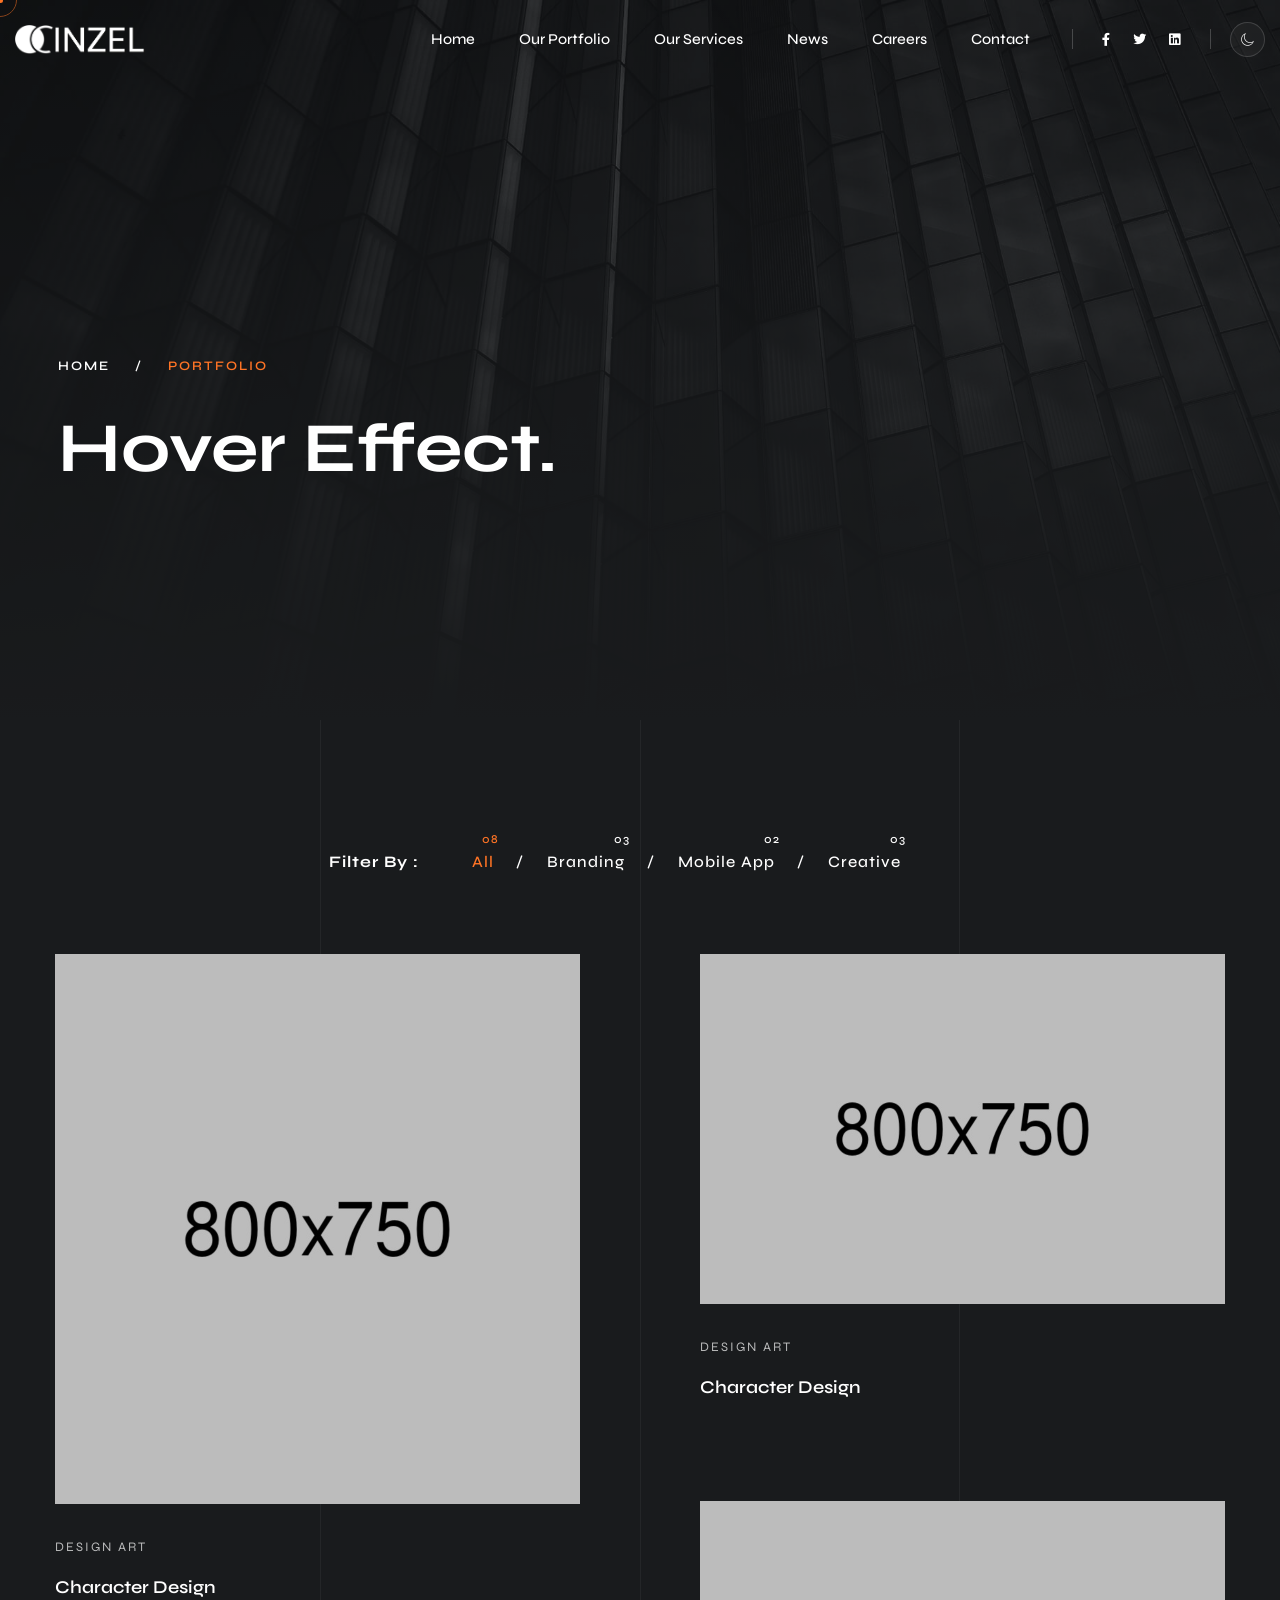
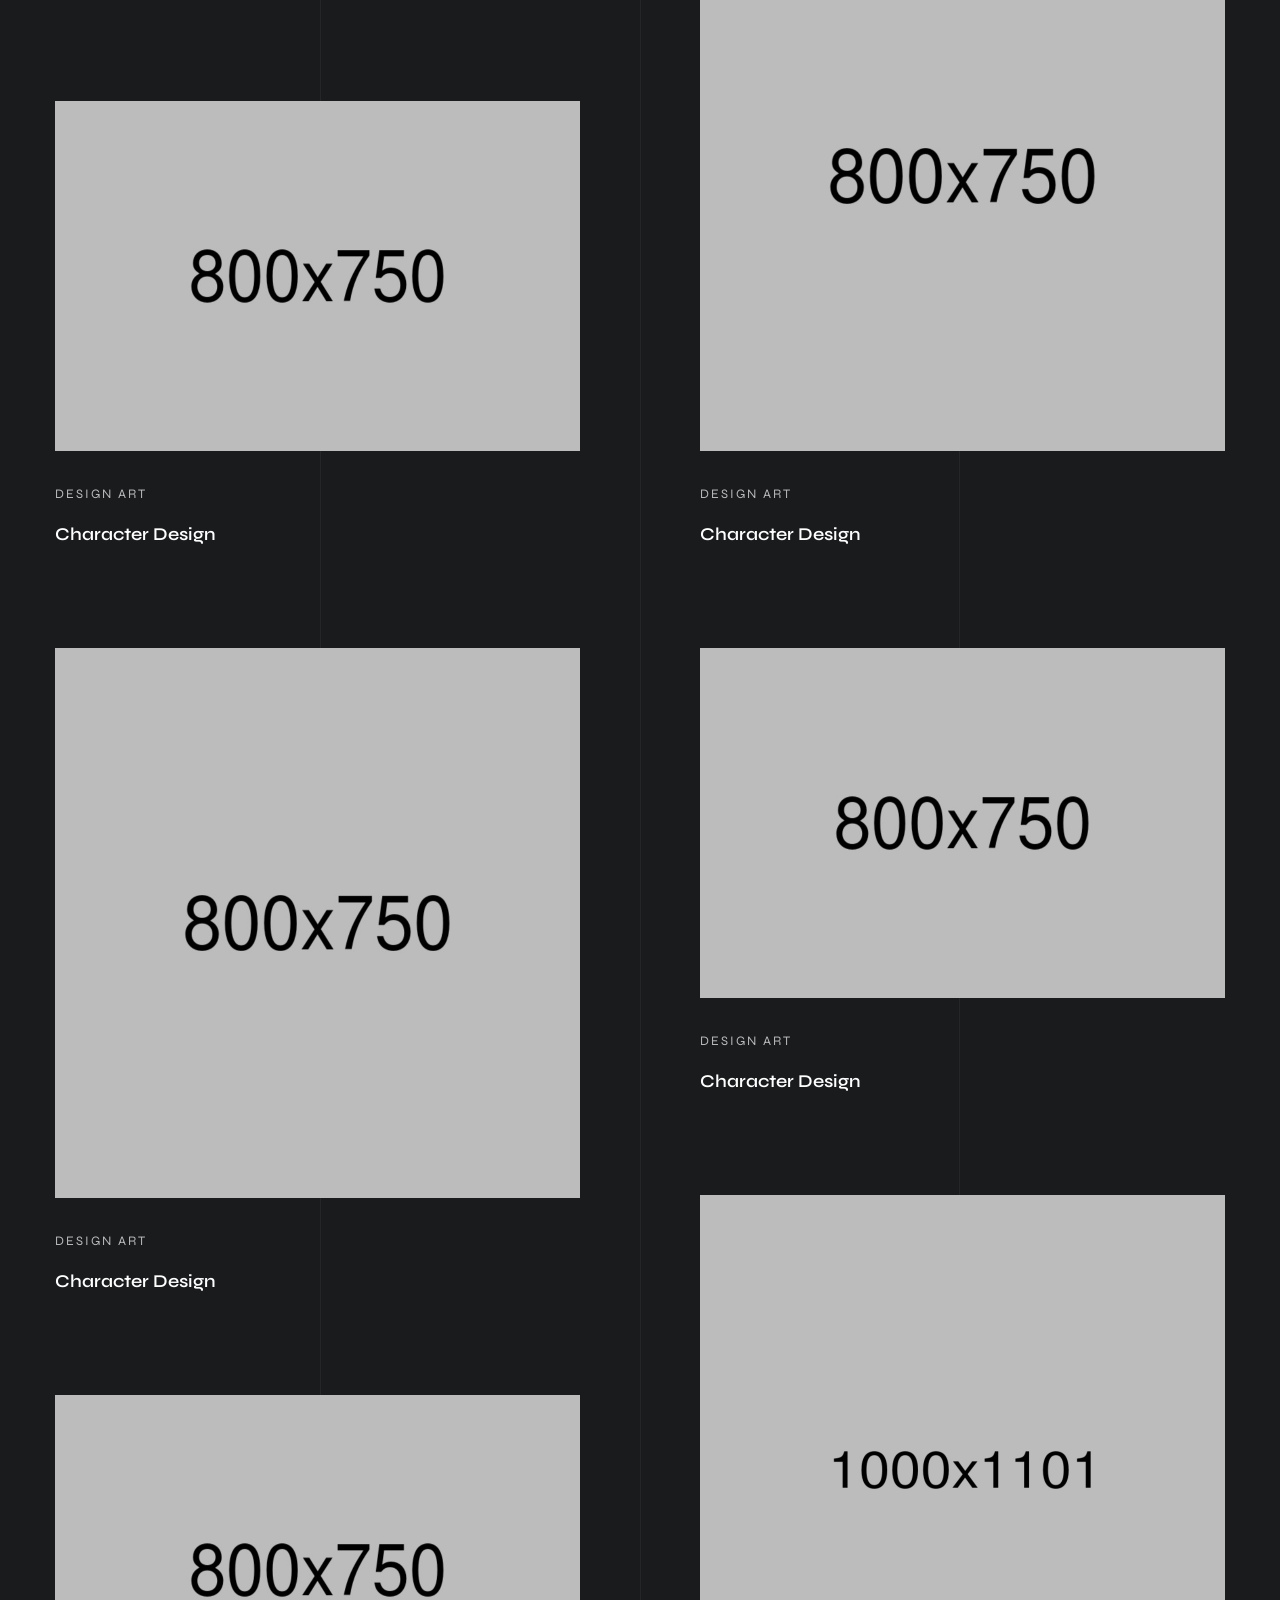
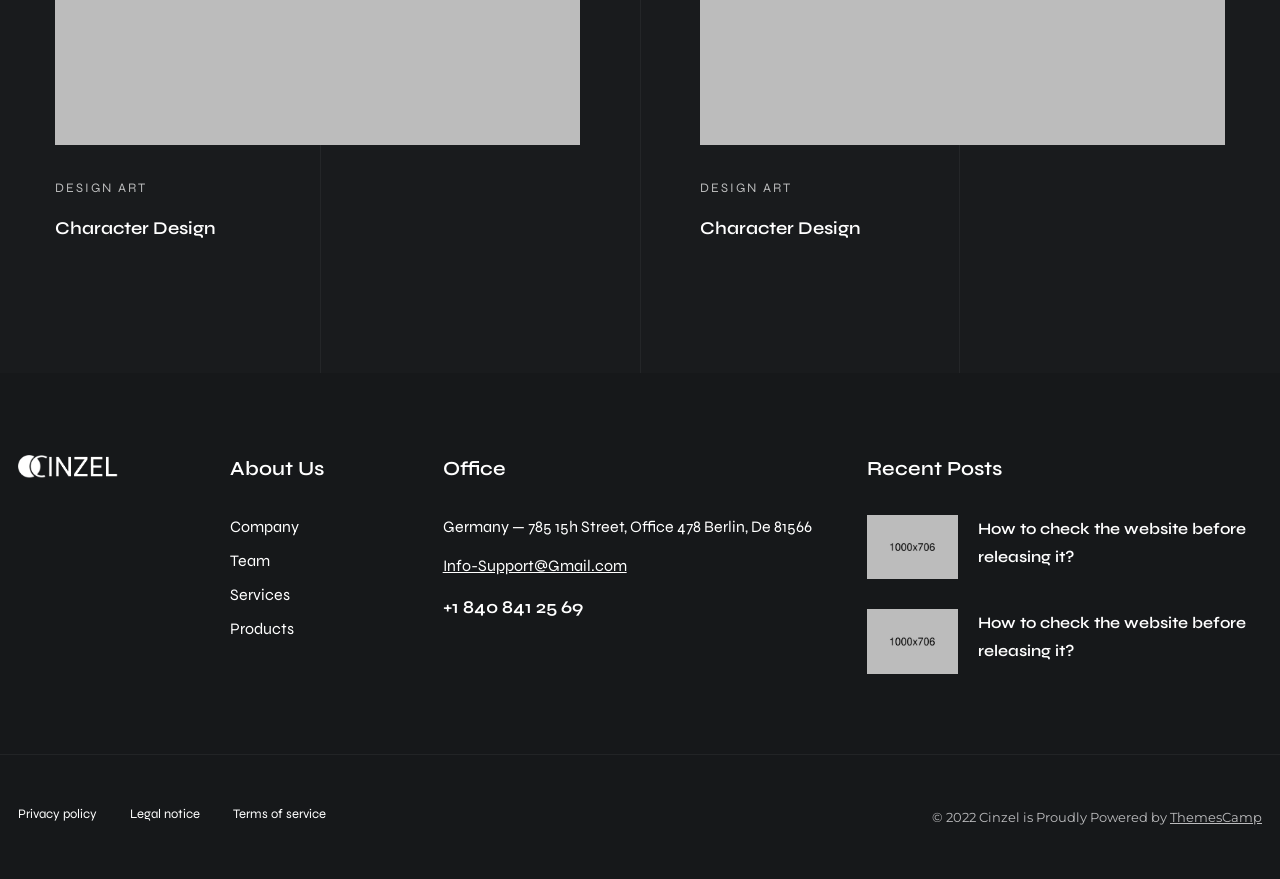
==== portfolio.html @ 73f86b3d "Add Full Website Code and Home Page" ====
<!DOCTYPE html>
<html lang="zxx">

<head>

    <!-- Metas -->
    <meta charset="utf-8">
    <meta http-equiv="X-UA-Compatible" content="IE=edge" />
    <meta name="viewport" content="width=device-width, initial-scale=1, maximum-scale=1" />
    <meta name="keywords" content="HTML5 Template Cinzel Multi-Purpose themeforest" />
    <meta name="description" content="Cinzel - Multi-Purpose HTML5 Template" />
    <meta name="author" content="" />

    <!-- Title  -->
    <title>Cinzel</title>

    <!-- Favicon -->
    <link rel="shortcut icon" href="assets/img/favicon.ico" />

    <!-- Google Fonts -->
    <link
        href="https://fonts.googleapis.com/css2?family=Montserrat:wght@100;200;300;400;500;600;700;800;900&display=swap"
        rel="stylesheet">
    <link href="https://fonts.googleapis.com/css2?family=Syne:wght@400;500;600;700;800&display=swap" rel="stylesheet">

    <!-- Plugins -->
    <link rel="stylesheet" href="assets/css/plugins.css" />

    <!-- Core Style Css -->
    <link rel="stylesheet" href="assets/css/style.css" />

    <script>document.documentElement.className="js";var supportsCssVars=function(){var e,t=document.createElement("style");return t.innerHTML="root: { --tmp-var: bold; }",document.head.appendChild(t),e=!!(window.CSS&&window.CSS.supports&&window.CSS.supports("font-weight","var(--tmp-var)")),t.parentNode.removeChild(t),e};supportsCssVars()||alert("Please view this demo in a modern browser that supports CSS Variables.");</script>

</head>

<body class="loading">




    <!-- ==================== Start progress-scroll-button ==================== -->

    <div class="progress-wrap cursor-pointer">
        <svg class="progress-circle svg-content" width="100%" height="100%" viewBox="-1 -1 102 102">
            <path d="M50,1 a49,49 0 0,1 0,98 a49,49 0 0,1 0,-98" />
        </svg>
    </div>

    <!-- ==================== End progress-scroll-button ==================== -->



    <!-- ==================== Start cursor ==================== -->

    <div class="mouse-cursor cursor-outer"></div>
    <div class="mouse-cursor cursor-inner"></div>

    <!-- ==================== End cursor ==================== -->



    <!-- ==================== Start Navbar ==================== -->

    <nav class="navbar navbar-expand-lg light">
        <div class="container-xxl">
            <a class="navbar-brand" href="#0">
                <div class="logo">
                    <div class="logo-light">
                        <img src="assets/img/logo-light.png" alt="">
                    </div>
                    <div class="logo-dark">
                        <img src="assets/img/logo-dark.png" alt="">
                    </div>
                </div>
            </a>

            <div class="collapse navbar-collapse" id="navbarSupportedContent">
                <ul class="navbar-nav">
                    <li class="nav-item">
                        <a class="nav-link" href="index.html">
                            Home
                        </a>
                    </li>

                    <li class="nav-item">
                        <a class="nav-link" href="portfolio.html">
                            Our Portfolio
                        </a>
                    </li>
                    <li class="nav-item dropdown">
                        <a class="nav-link dropdown-toggle" href="#" role="button" data-bs-toggle="dropdown"
                            aria-expanded="false">
                            Our Services
                        </a>
                        <ul class="dropdown-menu">
                            <li><a class="dropdown-item" href="#">web Design</a></li>
                            <li><a class="dropdown-item" href="#">Ecommerce</a></li>
                            <li><a class="dropdown-item" href="#">Google SEO</a></li>
                            <li><a class="dropdown-item" href="#">Digital Marketing</a></li>
                            <li><a class="dropdown-item" href="#">Web Maintenance</a></li>
                            <li><a class="dropdown-item" href="#">Web Development</a></li>
                        </ul>
                    </li>
                    <li class="nav-item dropdown">
                        <a class="nav-link dropdown-toggle" href="#" role="button" data-bs-toggle="dropdown"
                            aria-expanded="false">
                            News
                        </a>
                    </li>
                    <li class="nav-item dropdown">
                        <a class="nav-link dropdown-toggle" href="#" role="button" data-bs-toggle="dropdown"
                            aria-expanded="false">
                            Careers
                        </a>
                    </li>
                    <li class="nav-item">
                        <a class="nav-link" href="pg-contact2.html">
                            Contact
                        </a>
                    </li>
                </ul>
                <div class="nav-info-right d-flex align-items-center">
                    <div class="social">
                        <ul class="rest">
                            <li>
                                <a href="#0"><i class="fab fa-facebook-f"></i></a>
                                <a href="#0"><i class="fab fa-twitter"></i></a>
                                <a href="#0"><i class="fab fa-linkedin"></i></a>
                            </li>
                        </ul>
                    </div>
                    <div class="dark-mode-icon">
                        <button type="button" class="theme-icon">
                            <i aria-hidden="true" class="pe-7s-moon moon" title="Toggle between dark and light mode"></i>
                            <i aria-hidden="true" class="pe-7s-sun sun" title="Toggle between dark and light mode"></i>
                        </button>
                    </div>
                </div>
            </div>

            <button class="navbar-toggler" type="button" data-bs-toggle="collapse"
                data-bs-target="#navbarSupportedContent" aria-controls="navbarSupportedContent" aria-expanded="false"
                aria-label="Toggle navigation">
                <i class="fas fa-bars"></i>
            </button>
        </div>
    </nav>

    <!-- ==================== End Navbar ==================== -->



    <main>

        <div class="vline"></div>


        <!-- ==================== Start Slider ==================== -->

        <header class="pg-header style2 bg-img parallaxie valign" data-background="assets/img/slider/8.jpg"
            data-overlay-dark="6">
            <div class="container ontop">
                <div class="row">
                    <div class="col-12">
                        <div class="cont mb-80">
                            <h6 class="sub-title"><a href="home-main.html">Home</a> <span class="ml-20 mr-20">/</span>
                                <span class="main-color">Portfolio</span>
                            </h6>
                            <h1 class="fw-700 fz-70">Hover Effect.</h1>
                        </div>
                    </div>
                </div>
            </div>
            <div class="shadw"></div>
        </header>

        <!-- ==================== End Slider ==================== -->



        <!-- ==================== Start Portfolio ==================== -->

        <section class="portfolio section-padding pb-30">
            <div class="container">

                <div class="row">
                    <!-- filter links -->
                    <div class="filtering col-12 mb-80 text-center">
                        <div class="filter">
                            <span class="text">Filter By :</span>
                            <span data-filter='*' class='active' data-count="08">All</span>
                            <span data-filter='.brand' data-count="03">Branding</span>
                            <span data-filter='.app' data-count="02">Mobile App</span>
                            <span data-filter='.web' data-count="03">Creative</span>
                        </div>
                    </div>
                </div>

                <div class="gallery max-margin change-img">

                    <div class="row">

                        <div class="col-md-6 items web mb-100">
                            <div class="item-img">
                                <a href="project-details.html" class="imago wow grid-item-img" data-displacement="assets/img/displacement/1.jpg" data-intensity="0.7" data-speedIn="1" data-speedOut="0.5" data-easing="Power2.easeOut">
                                    <img src="assets/img/works/grid/1.jpg" alt="image">
                                    <img src="assets/img/works/grid/7.jpg" alt="image">
                                </a>
                            </div>
                            <div class="info mt-30">
                                <span class="sub-title tag opacity-7"><a href="project-details.html">Design
                                        ART</a></span>
                                <h6><a href="project-details.html">Character Design</a></h6>
                            </div>
                        </div>

                        <div class="col-md-6 items height-2 app mb-100">
                            <div class="item-img">
                                <a href="project-details.html" class="imago wow grid-item-img" data-displacement="assets/img/displacement/2.jpg" data-intensity="0.7" data-speedIn="1" data-speedOut="0.5" data-easing="Power2.easeOut">
                                    <img src="assets/img/works/grid/3.jpg" alt="image">
                                    <img src="assets/img/works/grid/6.jpg" alt="image">
                                </a>
                            </div>
                            <div class="info mt-30">
                                <span class="sub-title tag opacity-7"><a href="project-details.html">Design
                                        ART</a></span>
                                <h6><a href="project-details.html">Character Design</a></h6>
                            </div>
                        </div>

                        <div class="col-md-6 items brand mb-100">
                            <div class="item-img">
                                <a href="project-details.html" class="imago wow grid-item-img" data-displacement="assets/img/displacement/3.jpg" data-intensity="0.7" data-speedIn="1" data-speedOut="0.5" data-easing="Power2.easeOut">
                                    <img src="assets/img/works/grid/5.jpg" alt="image">
                                    <img src="assets/img/works/grid/2.jpg" alt="image">
                                </a>
                            </div>
                            <div class="info mt-30">
                                <span class="sub-title tag opacity-7"><a href="project-details.html">Design
                                        ART</a></span>
                                <h6><a href="project-details.html">Character Design</a></h6>
                            </div>
                        </div>

                        <div class="col-md-6 items height-2 app mb-100">
                            <div class="item-img">
                                <a href="project-details.html" class="imago wow grid-item-img" data-displacement="assets/img/displacement/4.png" data-intensity="0.7" data-speedIn="1" data-speedOut="0.5" data-easing="Power2.easeOut">
                                    <img src="assets/img/works/grid/8.jpg" alt="image">
                                    <img src="assets/img/works/grid/7.jpg" alt="image">
                                </a>
                            </div>
                            <div class="info mt-30">
                                <span class="sub-title tag opacity-7"><a href="project-details.html">Design
                                        ART</a></span>
                                <h6><a href="project-details.html">Character Design</a></h6>
                            </div>
                        </div>

                        <div class="col-md-6 items web mb-100">
                            <div class="item-img">
                                <a href="project-details.html" class="imago wow grid-item-img" data-displacement="assets/img/displacement/5.png" data-intensity="0.7" data-speedIn="1" data-speedOut="0.5" data-easing="Power2.easeOut">
                                    <img src="assets/img/works/grid/10.jpg" alt="image">
                                    <img src="assets/img/works/grid/11.jpg" alt="image">
                                </a>
                            </div>
                            <div class="info mt-30">
                                <span class="sub-title tag opacity-7"><a href="project-details.html">Design
                                        ART</a></span>
                                <h6><a href="project-details.html">Character Design</a></h6>
                            </div>
                        </div>

                        <div class="col-md-6 items height-2 brand mb-100">
                            <div class="item-img">
                                <a href="project-details.html" class="imago wow grid-item-img" data-displacement="assets/img/displacement/6.jpg" data-intensity="0.7" data-speedIn="1" data-speedOut="0.5" data-easing="Power2.easeOut">
                                    <img src="assets/img/works/grid/4.jpg" alt="image">
                                    <img src="assets/img/works/grid/9.jpg" alt="image">
                                </a>
                            </div>
                            <div class="info mt-30">
                                <span class="sub-title tag opacity-7"><a href="project-details.html">Design
                                        ART</a></span>
                                <h6><a href="project-details.html">Character Design</a></h6>
                            </div>
                        </div>

                        <div class="col-md-6 items web mb-100">
                            <div class="item-img">
                                <a href="project-details.html" class="imago wow grid-item-img" data-displacement="assets/img/displacement/7.jpg" data-intensity="0.7" data-speedIn="1" data-speedOut="0.5" data-easing="Power2.easeOut">
                                    <img src="assets/img/works/grid/12.jpg" alt="image">
                                    <img src="assets/img/works/grid/13.jpg" alt="image">
                                </a>
                            </div>
                            <div class="info mt-30">
                                <span class="sub-title tag opacity-7"><a href="project-details.html">Design
                                        ART</a></span>
                                <h6><a href="project-details.html">Character Design</a></h6>
                            </div>
                        </div>

                        <div class="col-md-6 items height-2 brand mb-100">
                            <div class="item-img">
                                <a href="project-details.html" class="imago wow grid-item-img" data-displacement="assets/img/displacement/8.jpg" data-intensity="0.7" data-speedIn="1" data-speedOut="0.5" data-easing="Power2.easeOut">
                                    <img src="assets/img/works/grid/14.jpg" alt="image">
                                    <img src="assets/img/works/grid/15.jpg" alt="image">
                                </a>
                            </div>
                            <div class="info mt-30">
                                <span class="sub-title tag opacity-7"><a href="project-details.html">Design
                                        ART</a></span>
                                <h6><a href="project-details.html">Character Design</a></h6>
                            </div>
                        </div>

                    </div>

                </div>

            </div>
        </section>

        <!-- ==================== End Portfolio ==================== -->


    </main>


    <!-- ==================== Start Footer ==================== -->

    <footer class="main-footer sub-bg">

        <div class="container-xxl pt-80 pb-80">
            <div class="row">
                <div class="col-lg-2 col-md-6">
                    <div class="clumn md-mb50">
                        <div class="logo">
                            <a href="#0">
                                <img src="assets/img/logo-light.png" alt="">
                            </a>
                        </div>
                    </div>
                </div>
                <div class="col-lg-2 col-md-6">
                    <div class="clumn md-mb50">
                        <h5 class="title fw-600 fz-20 mb-30">About Us</h5>
                        <ul class="cmp-links">
                            <li class="mb-10">
                                <a href="pg-about-us2.html">Company</a>
                            </li>
                            <li class="mb-10">
                                <a href="pg-our-team.html">Team</a>
                            </li>
                            <li class="mb-10">
                                <a href="pg-services2.html">Services</a>
                            </li>
                            <li class="mb-10">
                                <a href="portfolio-grid-4col.html">Products</a>
                            </li>
                        </ul>
                    </div>
                </div>
                <div class="col-lg-4 col-md-6">
                    <div class="clumn sm-mb50">
                        <h5 class="title fw-600 fz-20 mb-30">Office</h5>
                        <ul class="address">
                            <li class="adrs mb-15">Germany — 785 15h Street, Office 478 Berlin, De 81566</li>
                            <li class="eml underline mb-15">
                                <a href="mailto:example@website.com">Info-Support@Gmail.com</a>
                            </li>
                            <li class="tel">
                                <h6>+1 840 841 25 69</h6>
                            </li>
                        </ul>
                    </div>
                </div>
                <div class="col-lg-4 col-md-6">
                    <div class="clumn">
                        <h5 class="title fw-600 fz-20 mb-30">Recent Posts</h5>
                        <ul class="rc-post">
                            <li>
                                <a href="blog-list.html" class="flex mb-30">
                                    <div class="img">
                                        <img src="assets/img/blog/c3.jpg" alt="">
                                    </div>
                                    <div class="cont">
                                        <h6 class="fz-16 line-height-28">How to check the website before
                                            releasing it?</h6>
                                    </div>
                                </a>
                            </li>
                            <li>
                                <a href="blog-list.html" class="flex">
                                    <div class="img">
                                        <img src="assets/img/blog/c1.jpg" alt="">
                                    </div>
                                    <div class="cont">
                                        <h6 class="fz-16 line-height-28">How to check the website before
                                            releasing it?</h6>
                                    </div>
                                </a>
                            </li>
                        </ul>
                    </div>
                </div>
            </div>
        </div>

        <div class="sub-footer pb-50 pt-50 bord-thin-top">
            <div class="container-xxl">
                <div class="row">
                    <div class="col-lg-6">
                        <div class="horizontal-link fz-13">
                            <ul class="rest">
                                <li class="mr-30">
                                    <a href="pg-mission.html">Privacy policy</a>
                                </li>
                                <li class="mr-30">
                                    <a href="pg-mission.html">Legal notice</a>
                                </li>
                                <li>
                                    <a href="pg-mission.html">Terms of service</a>
                                </li>
                            </ul>
                        </div>
                    </div>
                    <div class="col-lg-6">
                        <div class="copyrights d-flex justify-content-end">
                            <p class="fz-13">© 2022 Cinzel is Proudly Powered by <span class="underline"><a
                                        href="https://themeforest.net/user/ThemesCamp"
                                        target="_blank">ThemesCamp</a></span></p>
                        </div>
                    </div>
                </div>
            </div>
        </div>
    </footer>

    <!-- ==================== End Footer ==================== -->







    <!-- jQuery -->
    <script src="assets/js/jquery-3.6.0.min.js"></script>
    <script src="assets/js/jquery-migrate-3.4.0.min.js"></script>

    <!-- plugins -->
    <script src="assets/js/plugins.js"></script>

    <!-- custom scripts -->
    <script src="assets/js/scripts.js"></script>

    <script src="assets/js/imagesloaded.pkgd.min.js"></script>
    <script src="assets/js/three.min.js"></script>
    <script src="assets/js/TweenMax.min.js"></script>
    <script src="assets/js/hover-effect.umd.js"></script>
    <script src="assets/js/hover-effect-script.js"></script>

</body>

</html>
---- assets/css/style.css ----
@charset "UTF-8";
/*-----------------------------------------------------------------------------------

    Theme Name: Cinzel
    Theme URI: http://
    Description: Creative Agency & Portfolio
    Author: ThemesCamp
    Author URI: http://themeforest.net/user/ThemesCamp
    Version: 1.0

-----------------------------------------------------------------------------------*/
/* ----------------------------------------------------------------

== Table Of Content

    |--- BASE

        |- utility
        |- typography
        |- helper classes

    |--- SHORTCODES

        |- extra
        |- overlay
        |- section-heading
        |- buttons
        |- navbar
        |- sliders
        |- intro
        |- feature-box
        |- clients
        |- counter
        |- portfolio
        |- process
        |- progress-bar
        |- tabs
        |- team
        |- testimonials
        |- blog
        |- contact-form
        |- footers

    |--- BASE

        |- Colors Skin


    |--- BASE

        |- responsive
	


---------------------------------------------------------------- */
/* ====================== [ Start Utility  ] ====================== */
@media screen and (max-width: 768px) {
  .container, .container-md, .container-sm {
    max-width: 720px; } }

@media screen and (max-width: 576px) {
  .container, .container-sm {
    max-width: 540px; } }

@media screen and (min-width: 1400px) {
  .container, .container-lg, .container-md, .container-sm, .container-xl, .container-xxl {
    max-width: 1320px; } }

@media screen and (min-width: 1200px) {
  .container, .container-lg, .container-md, .container-sm, .container-xl {
    max-width: 1200px; } }

.container, .container-fluid, .container-lg, .container-md, .container-sm, .container-xl, .container-xxl {
  padding-right: 15px;
  padding-left: 15px;
  width: 100%;
  margin-right: auto;
  margin-left: auto; }

/* ====================== [ End Utility  ] ====================== */
/* ====================== [ Start Typography  ] ====================== */
* {
  margin: 0;
  padding: 0;
  -webkit-box-sizing: border-box;
  box-sizing: border-box;
  outline: none;
  list-style: none; }

html {
  -webkit-box-sizing: border-box;
  box-sizing: border-box;
  -webkit-font-smoothing: antialiased; }

body {
  color: #fff;
  background: #191b1d;
  line-height: 1.5;
  font-family: 'Syne', sans-serif;
  font-weight: 400;
  overflow-x: hidden !important; }
  body.bg-dots {
    position: relative; }
    body.bg-dots .dots-bg {
      position: absolute;
      top: 0;
      left: 0;
      width: 100%;
      height: 100%;
      background-size: contain;
      background-repeat: repeat;
      z-index: -1;
      pointer-events: none;
      opacity: .5; }
  body.h-minimal {
    background: #191b1d;
    font-family: 'Syne', sans-serif; }
    body.h-minimal .bg-dark {
      background: #191b1d !important; }
    body.h-minimal h6 {
      font-weight: 600; }

.main-content {
  background: #191b1d;
  position: relative;
  z-index: 9; }

.row > * {
  padding-left: 15px;
  padding-right: 15px;
  margin-top: 0; }

img {
  width: 100%;
  height: auto; }

h1 {
  font-size: 55px; }

h2 {
  font-size: 40px; }

h3 {
  font-size: 35px; }

h4 {
  font-size: 30px; }

h5 {
  font-size: 25px; }

h6 {
  font-size: 18px; }

h1, h2, h3, h4, h5, h6 {
  margin: 0;
  line-height: 1.6;
  font-weight: 600; }

p {
  color: #bcbcbe;
  font-size: 15px;
  font-weight: 400;
  font-family: 'Montserrat', sans-serif;
  line-height: 1.9;
  margin: 0; }

[data-overlay-dark] p,
.bg-dark p,
.bg-color p {
  color: #d6d7da; }

a, a:hover {
  color: inherit; }

span {
  display: inline-block; }

a {
  display: inline-block;
  text-decoration: none; }
  a:hover {
    text-decoration: none; }

figure {
  margin: 0; }

.index-marg {
  padding-left: 100px; }

.sub-bg .main-marq:after {
  background: -webkit-linear-gradient(right, #16181a, rgba(255, 255, 255, 0) 220px, rgba(255, 255, 255, 0) calc(100% - 220px), #16181a);
  background: -o-linear-gradient(right, #16181a, rgba(255, 255, 255, 0) 220px, rgba(255, 255, 255, 0) calc(100% - 220px), #16181a);
  background: linear-gradient(to left, #16181a, rgba(255, 255, 255, 0) 220px, rgba(255, 255, 255, 0) calc(100% - 220px), #16181a); }

/* ====================== [ End Typography  ] ====================== */
/* ====================== [ Start circle-bord ] ====================== */
.circle-bord {
  position: relative;
  width: 150px;
  height: 150px;
  margin: auto;
  cursor: pointer; }
  .circle-bord .loader-circle {
    display: block;
    position: absolute;
    border-radius: 50%;
    left: 50%;
    top: 50%;
    -webkit-transform: translate(-50%, -50%);
    -ms-transform: translate(-50%, -50%);
    transform: translate(-50%, -50%);
    width: 150px;
    height: 150px;
    -webkit-animation-name: SpinAround;
    animation-name: SpinAround;
    -webkit-animation-iteration-count: infinite;
    animation-iteration-count: infinite;
    -webkit-animation-duration: 2s;
    animation-duration: 2s;
    -webkit-animation-fill-mode: both;
    animation-fill-mode: both;
    -webkit-animation-timing-function: linear;
    animation-timing-function: linear;
    border: 1px solid rgba(255, 255, 255, 0.5); }
  .circle-bord .loader-circle:nth-of-type(1) {
    animation-direction: reverse;
    -webkit-transform-origin: 49.6% 49.8%;
    -ms-transform-origin: 49.6% 49.8%;
    transform-origin: 49.6% 49.8%; }
  .circle-bord .loader-circle:nth-of-type(2) {
    -webkit-transform-origin: 49.5% 48.8%;
    -ms-transform-origin: 49.5% 48.8%;
    transform-origin: 49.5% 48.8%; }
  .circle-bord .carrow {
    position: absolute;
    top: 50%;
    left: 50%;
    width: 0;
    -webkit-transform: scale(0.8);
    -ms-transform: scale(0.8);
    transform: scale(0.8); }
    .circle-bord .carrow.arow-down {
      left: calc(50% - 25px);
      top: 45%; }
      .circle-bord .carrow.arow-down svg {
        -webkit-transform: rotateZ(90deg);
        -ms-transform: rotate(90deg);
        transform: rotateZ(90deg); }
    .circle-bord .carrow svg {
      width: 70px;
      height: 30px;
      fill: #fff; }
  .circle-bord.sml {
    width: 100px;
    height: 100px; }
    .circle-bord.sml .loader-circle {
      width: 100px;
      height: 100px; }
    .circle-bord.sml .carrow svg {
      width: 60px; }
    .circle-bord.sml .carrow.arow-down {
      top: 40%; }

@-webkit-keyframes SpinAround {
  0% {
    -webkit-transform: translate(-50%, -50%) rotate(0);
    transform: translate(-50%, -50%) rotate(0); }
  100% {
    -webkit-transform: translate(-50%, -50%) rotate(-360deg);
    transform: translate(-50%, -50%) rotate(-360deg); } }

@keyframes SpinAround {
  0% {
    -webkit-transform: translate(-50%, -50%) rotate(0);
    transform: translate(-50%, -50%) rotate(0); }
  100% {
    -webkit-transform: translate(-50%, -50%) rotate(-360deg);
    transform: translate(-50%, -50%) rotate(-360deg); } }

.rotate-circle {
  -webkit-animation-name: rotateCircle;
  animation-name: rotateCircle;
  -webkit-animation-duration: 8s;
  animation-duration: 8s;
  -webkit-animation-iteration-count: infinite;
  animation-iteration-count: infinite;
  -webkit-animation-timing-function: linear;
  animation-timing-function: linear; }

@-webkit-keyframes rotateCircle {
  0% {
    -webkit-transform: rotate(0deg);
    transform: rotate(0deg); }
  100% {
    -webkit-transform: rotate(360deg);
    transform: rotate(360deg); } }

@keyframes rotateCircle {
  0% {
    -webkit-transform: rotate(0deg);
    transform: rotate(0deg); }
  100% {
    -webkit-transform: rotate(360deg);
    transform: rotate(360deg); } }

/* ====================== [ End circle-bord ] ====================== */
/* ====================== [ Start lines ] ====================== */
main {
  position: relative; }
  main .vline {
    position: absolute;
    top: 0;
    left: 25%;
    width: 50%;
    height: 100%;
    border-right: 1px solid #eee;
    border-left: 1px solid #eee;
    z-index: -1;
    pointer-events: none;
    opacity: .05; }
    main .vline:after {
      content: '';
      position: absolute;
      top: 0;
      bottom: 0;
      left: 50%;
      border-left: 1px solid #eee; }
    main .vline.tline:after {
      display: none; }
  main .slines {
    position: absolute;
    width: 100%;
    height: 100%;
    top: 0;
    left: 0;
    z-index: -1;
    pointer-events: none;
    opacity: .05; }
    main .slines span {
      width: 16.666666%;
      border-left: 1px solid #eee;
      border-right: 1px solid #eee;
      height: 100%; }

/* ====================== [ End lines ] ====================== */
/* ====================== [ Start marquee ] ====================== */
.main-marq {
  position: relative;
  padding: 0; }
  .main-marq:after {
    content: '';
    position: absolute;
    top: -30px;
    bottom: -30px;
    left: -30px;
    right: -30px;
    pointer-events: none;
    background: -webkit-linear-gradient(right, #191b1d, rgba(255, 255, 255, 0) 220px, rgba(255, 255, 255, 0) calc(100% - 220px), #191b1d);
    background: -o-linear-gradient(right, #191b1d, rgba(255, 255, 255, 0) 220px, rgba(255, 255, 255, 0) calc(100% - 220px), #191b1d);
    background: linear-gradient(to left, #191b1d, rgba(255, 255, 255, 0) 220px, rgba(255, 255, 255, 0) calc(100% - 220px), #191b1d); }
  .main-marq.lrg .box .item h4 {
    font-size: 5vw; }
  .main-marq .slide-har {
    display: -webkit-box;
    display: -ms-flexbox;
    display: flex; }
  .main-marq .strok .item h4 {
    color: transparent;
    -webkit-text-stroke: 1px #fff; }
    .main-marq .strok .item h4 a {
      color: transparent;
      -webkit-text-stroke: 1px #fff; }
  .main-marq .non-strok .item h4 {
    color: #fff !important;
    -webkit-text-stroke: 0 !important; }
    .main-marq .non-strok .item h4 a {
      color: #fff !important;
      -webkit-text-stroke: 0 !important; }
  .main-marq .box {
    display: -webkit-box;
    display: -ms-flexbox;
    display: flex; }
    .main-marq .box .item {
      padding: 0 60px;
      display: -webkit-box;
      display: -ms-flexbox;
      display: flex; }
      .main-marq .box .item h4 {
        white-space: nowrap;
        font-size: 3vw;
        font-weight: 800;
        line-height: 1; }
      .main-marq .box .item:nth-of-type(even) h4 {
        color: transparent;
        -webkit-text-stroke: 1px #fff; }
        .main-marq .box .item:nth-of-type(even) h4 a {
          color: transparent;
          -webkit-text-stroke: 1px #fff; }
    .main-marq .box:last-of-type .item:nth-of-type(even) h4 {
      color: #fff;
      -webkit-text-stroke: 0; }
      .main-marq .box:last-of-type .item:nth-of-type(even) h4 a {
        color: #fff;
        -webkit-text-stroke: 0; }
    .main-marq .box:last-of-type .item:nth-of-type(odd) h4 {
      color: transparent;
      -webkit-text-stroke: 1px #fff; }
      .main-marq .box:last-of-type .item:nth-of-type(odd) h4 a {
        color: transparent;
        -webkit-text-stroke: 1px #fff; }

.slide-har {
  position: relative; }
  .slide-har.st1 .box {
    position: relative;
    -webkit-animation: slide-har 50s linear infinite;
    animation: slide-har 50s linear infinite; }
  .slide-har.st2 .box {
    position: relative;
    -webkit-animation: slide-har-revers 50s linear infinite;
    animation: slide-har-revers 50s linear infinite; }

@-webkit-keyframes slide-har {
  0% {
    -webkit-transform: translateX(0%);
    transform: translateX(0%); }
  100% {
    -webkit-transform: translateX(-100%);
    transform: translateX(-100%); } }

@keyframes slide-har {
  0% {
    -webkit-transform: translateX(0%);
    transform: translateX(0%); }
  100% {
    -webkit-transform: translateX(-100%);
    transform: translateX(-100%); } }

@-webkit-keyframes slide-har-revers {
  100% {
    -webkit-transform: translateX(0%);
    transform: translateX(0%); }
  0% {
    -webkit-transform: translateX(-100%);
    transform: translateX(-100%); } }

@keyframes slide-har-revers {
  100% {
    -webkit-transform: translateX(0%);
    transform: translateX(0%); }
  0% {
    -webkit-transform: translateX(-100%);
    transform: translateX(-100%); } }

/* ====================== [ End marquee ] ====================== */
/* ====================== [ Start Text Animation & Images ] ====================== */
.splitting.animated .char {
  -webkit-animation: fadeInUp 0.4s cubic-bezier(0.3, 0, 0.7, 1) both;
  animation: fadeInUp 0.4s cubic-bezier(0.3, 0, 0.7, 1) both;
  -webkit-animation-delay: calc(30ms * var(--char-index));
  animation-delay: calc(30ms * var(--char-index)); }

.splitting .whitespace {
  width: 5px; }

@-webkit-keyframes fadeInUp {
  0% {
    opacity: 0;
    -webkit-transform: translateY(20px);
    transform: translateY(20px); }
  100% {
    opacity: 1;
    -webkit-transform: translateY(0);
    transform: translateY(0); } }

@keyframes fadeInUp {
  0% {
    opacity: 0;
    -webkit-transform: translateY(20px);
    transform: translateY(20px); }
  100% {
    opacity: 1;
    -webkit-transform: translateY(0);
    transform: translateY(0); } }

@-webkit-keyframes fadeInUpSm {
  0% {
    opacity: 0;
    -webkit-transform: translateY(7px);
    transform: translateY(7px); }
  100% {
    opacity: 1;
    -webkit-transform: translateY(0);
    transform: translateY(0); } }

@keyframes fadeInUpSm {
  0% {
    opacity: 0;
    -webkit-transform: translateY(7px);
    transform: translateY(7px); }
  100% {
    opacity: 1;
    -webkit-transform: translateY(0);
    transform: translateY(0); } }

.splitting.txt.animated .char {
  -webkit-animation: fadeIn 0.3s cubic-bezier(0.3, 0, 0.7, 1) both;
  animation: fadeIn 0.3s cubic-bezier(0.3, 0, 0.7, 1) both;
  -webkit-animation-delay: calc(10ms * var(--char-index));
  animation-delay: calc(10ms * var(--char-index)); }

.splitting.txt .whitespace {
  width: 5px; }

@-webkit-keyframes fadeIn {
  0% {
    opacity: 0; }
  100% {
    opacity: 1; } }

@keyframes fadeIn {
  0% {
    opacity: 0; }
  100% {
    opacity: 1; } }

.imago {
  -webkit-clip-path: polygon(0 0, 0% 0, 0% 100%, 0 100%);
  clip-path: polygon(0 0, 0% 0, 0% 100%, 0 100%);
  -webkit-transition: all .8s ease-in-out;
  -o-transition: all .8s ease-in-out;
  transition: all .8s ease-in-out;
  -webkit-transition-delay: .3s;
  -o-transition-delay: .3s;
  transition-delay: .3s;
  position: relative; }
  .imago .inner {
    -webkit-transform: scale(1.2);
    -ms-transform: scale(1.2);
    transform: scale(1.2);
    -webkit-transition: all .8s ease-in-out;
    -o-transition: all .8s ease-in-out;
    transition: all .8s ease-in-out;
    -webkit-transition-delay: .4s;
    -o-transition-delay: .4s;
    transition-delay: .4s;
    position: relative;
    z-index: 1; }
    .imago .inner.animated {
      -webkit-transform: scale(1);
      -ms-transform: scale(1);
      transform: scale(1); }
  .imago.animated {
    -webkit-clip-path: polygon(0 0, 100% 0, 100% 100%, 0 100%);
    clip-path: polygon(0 0, 100% 0, 100% 100%, 0 100%); }

.sp-hover:hover .char {
  -webkit-animation: fadeInUpSm 0.2s cubic-bezier(0.3, 0, 0.7, 1) both;
  animation: fadeInUpSm 0.2s cubic-bezier(0.3, 0, 0.7, 1) both;
  -webkit-animation-delay: calc(60ms * var(--char-index));
  animation-delay: calc(60ms * var(--char-index)); }

/* ====================== [ End Text Animation & Images ] ====================== */
/* ====================== [ Start mouse-cursor ] ====================== */
.swiper-wrapper.curs-scroll {
  cursor: none; }

.mouse-cursor {
  position: fixed;
  left: 0;
  top: 0;
  pointer-events: none;
  border-radius: 50%;
  -webkit-transform: translateZ(0);
  transform: translateZ(0);
  visibility: hidden; }

.cursor-inner {
  margin-left: -2px;
  margin-top: -2px;
  width: 5px;
  height: 5px;
  z-index: 10000001;
  background-color: #ff7425;
  -webkit-transition: width .3s ease-in-out, height .3s ease-in-out, margin .3s ease-in-out, opacity .3s ease-in-out;
  -o-transition: width .3s ease-in-out, height .3s ease-in-out, margin .3s ease-in-out, opacity .3s ease-in-out;
  transition: width .3s ease-in-out, height .3s ease-in-out, margin .3s ease-in-out, opacity .3s ease-in-out; }
  .cursor-inner.cursor-hover {
    opacity: 0; }
  .cursor-inner.cursor-scroll {
    background: url(../img/icons/double-arrow.png);
    background-size: contain;
    background-position: center center;
    background-repeat: no-repeat;
    margin-left: -11px;
    margin-top: -11px;
    width: 22px;
    height: 22px; }

.cursor-outer {
  margin-left: -17px;
  margin-top: -17px;
  width: 34px;
  height: 34px;
  border: 1px solid #ff7425;
  -webkit-box-sizing: border-box;
  box-sizing: border-box;
  opacity: .5;
  z-index: 10000000;
  -webkit-transition: width .3s ease-in-out, height .3s ease-in-out, margin .3s ease-in-out, background-color .3s, opacity .3s;
  -o-transition: width .3s ease-in-out, height .3s ease-in-out, margin .3s ease-in-out, background-color .3s, opacity .3s;
  transition: width .3s ease-in-out, height .3s ease-in-out, margin .3s ease-in-out, background-color .3s, opacity .3s; }
  .cursor-outer.cursor-hover {
    margin-left: -40px;
    margin-top: -40px;
    width: 80px;
    height: 80px;
    background-color: #ff7425 !important;
    opacity: .3 !important; }
  .cursor-outer.cursor-scroll {
    margin-left: -35px;
    margin-top: -35px;
    width: 70px;
    height: 70px;
    border-color: transparent;
    background-color: #fff;
    opacity: 1; }

/* ====================== [ End mouse-cursor ] ====================== */
/* ====================== [ Start animate headline ] ====================== */
.cd-words-wrapper {
  display: inline-block;
  position: relative;
  text-align: left; }

.cd-words-wrapper b {
  display: inline-block;
  position: absolute;
  white-space: nowrap;
  left: 0;
  top: 0; }

.cd-words-wrapper b.is-visible {
  position: relative; }

.no-js .cd-words-wrapper b {
  opacity: 0; }

.no-js .cd-words-wrapper b.is-visible {
  opacity: 1; }

/* xclip */
.cd-headline.clip span {
  display: inline-block; }

.cd-headline.clip .cd-words-wrapper {
  overflow: hidden;
  vertical-align: top; }

.cd-headline.clip b {
  opacity: 0; }

.cd-headline b.is-visible {
  opacity: 1; }

/* slide */
.cd-headline.slide span {
  display: inline-block; }

.cd-headline.slide .cd-words-wrapper {
  overflow: hidden;
  vertical-align: top; }

.cd-headline.slide b {
  opacity: 0 !important;
  top: .2em; }

.cd-headline.slide b.is-visible {
  top: 0;
  opacity: 1 !important;
  -webkit-animation: slide-in 0.6s;
  animation: slide-in 0.6s; }

.cd-headline.slide b.is-hidden {
  -webkit-animation: slide-out 0.6s;
  animation: slide-out 0.6s; }

@-webkit-keyframes slide-in {
  0% {
    opacity: 0;
    -webkit-transform: translateY(-100%);
    transform: translateY(-100%); }
  60% {
    opacity: 1;
    -webkit-transform: translateY(20%);
    transform: translateY(20%); }
  100% {
    opacity: 1;
    -webkit-transform: translateY(0);
    transform: translateY(0); } }

@keyframes slide-in {
  0% {
    opacity: 0;
    -webkit-transform: translateY(-100%);
    transform: translateY(-100%); }
  60% {
    opacity: 1;
    -webkit-transform: translateY(20%);
    transform: translateY(20%); }
  100% {
    opacity: 1;
    -webkit-transform: translateY(0);
    transform: translateY(0); } }

@-webkit-keyframes slide-out {
  0% {
    opacity: 1;
    -webkit-transform: translateY(0);
    transform: translateY(0); }
  60% {
    opacity: 0;
    -webkit-transform: translateY(120%);
    transform: translateY(120%); }
  100% {
    opacity: 0;
    -webkit-transform: translateY(100%);
    transform: translateY(100%); } }

@keyframes slide-out {
  0% {
    opacity: 1;
    -webkit-transform: translateY(0);
    transform: translateY(0); }
  60% {
    opacity: 0;
    -webkit-transform: translateY(120%);
    transform: translateY(120%); }
  100% {
    opacity: 0;
    -webkit-transform: translateY(100%);
    transform: translateY(100%); } }

/* ====================== [ End animate headline ] ====================== */
/* ====================== [ Start progress-wrap ] ====================== */
.progress-wrap {
  position: fixed;
  bottom: 30px;
  right: 30px;
  height: 44px;
  width: 44px;
  cursor: pointer;
  display: block;
  border-radius: 50px;
  z-index: 100;
  opacity: 0;
  visibility: hidden;
  -webkit-transform: translateY(20px);
  -ms-transform: translateY(20px);
  transform: translateY(20px);
  -webkit-transition: all 400ms linear;
  -o-transition: all 400ms linear;
  transition: all 400ms linear;
  mix-blend-mode: difference; }

.progress-wrap.active-progress {
  opacity: 1;
  visibility: visible;
  -webkit-transform: translateY(0);
  -ms-transform: translateY(0);
  transform: translateY(0); }

.progress-wrap::after {
  position: absolute;
  font-family: 'Font Awesome 5 Free';
  content: '\f077';
  text-align: center;
  line-height: 44px;
  font-size: 13px;
  font-weight: 900;
  color: #ccc;
  left: 0;
  top: 0;
  height: 44px;
  width: 44px;
  cursor: pointer;
  display: block;
  z-index: 1;
  -webkit-transition: all 400ms linear;
  -o-transition: all 400ms linear;
  transition: all 400ms linear; }

.progress-wrap svg path {
  fill: none; }

.progress-wrap svg.progress-circle path {
  stroke: #ccc;
  stroke-width: 4;
  -webkit-box-sizing: border-box;
  box-sizing: border-box;
  -webkit-transition: all 400ms linear;
  -o-transition: all 400ms linear;
  transition: all 400ms linear; }

/* ====================== [ End progress-wrap ] ====================== */
/* ====================== [ Start Overlay ] ====================== */
[data-overlay-dark],
[data-overlay-light] {
  position: relative; }

[data-overlay-dark] .container,
[data-overlay-light] .container {
  position: relative;
  z-index: 2; }

[data-overlay-dark]:before,
[data-overlay-light]:before {
  content: '';
  position: absolute;
  width: 100%;
  height: 100%;
  top: 0;
  left: 0;
  z-index: 1;
  pointer-events: none; }

[data-overlay-dark]:before {
  background: #191b1d; }

[data-overlay-light]:before {
  background: #fff; }

[data-overlay-dark] h1,
[data-overlay-dark] h2,
[data-overlay-dark] h3,
[data-overlay-dark] h4,
[data-overlay-dark] h5,
[data-overlay-dark] h6,
[data-overlay-dark] span,
.bg-dark h1,
.bg-dark h2,
.bg-dark h3,
.bg-dark h4,
.bg-dark h5,
.bg-dark h6,
.bg-dark span,
.bg-color h1,
.bg-color h2,
.bg-color h3,
.bg-color h4,
.bg-color h5,
.bg-color h6,
.bg-color span {
  color: #fff; }

[data-overlay-dark="0"]:before,
[data-overlay-light="0"]:before {
  opacity: 0; }

[data-overlay-dark="1"]:before,
[data-overlay-light="1"]:before {
  opacity: .1; }

[data-overlay-dark="2"]:before,
[data-overlay-light="2"]:before {
  opacity: .2; }

[data-overlay-dark="3"]:before,
[data-overlay-light="3"]:before {
  opacity: .3; }

[data-overlay-dark="4"]:before,
[data-overlay-light="4"]:before {
  opacity: .4; }

[data-overlay-dark="5"]:before,
[data-overlay-light="5"]:before {
  opacity: .5; }

[data-overlay-dark="6"]:before,
[data-overlay-light="6"]:before {
  opacity: .6; }

[data-overlay-dark="7"]:before,
[data-overlay-light="7"]:before {
  opacity: .7; }

[data-overlay-dark="8"]:before,
[data-overlay-light="8"]:before {
  opacity: .8; }

[data-overlay-dark="9"]:before,
[data-overlay-light="9"]:before,
[data-overlay-color="9"]:before {
  opacity: .9; }

[data-overlay-dark="10"]:before,
[data-overlay-light="10"]:before {
  opacity: 1; }

/* ====================== [ End Overlay ] ====================== */
/* ====================== [ Start Gradient ] ====================== */
/* ====================== [ End Gradient ] ====================== */
/* ====================== [ Start Heading ] ====================== */
.go-more {
  position: relative;
  padding: 0 30px; }
  .go-more:after {
    content: '';
    position: absolute;
    top: 50%;
    right: 20px;
    width: 50px;
    height: 50px;
    -webkit-transform: translateY(-50%);
    -ms-transform: translateY(-50%);
    transform: translateY(-50%);
    border: 1px solid rgba(255, 255, 255, 0.2);
    border-radius: 100px;
    -webkit-transition: all .4s;
    -o-transition: all .4s;
    transition: all .4s; }
  .go-more:hover:after {
    right: 0;
    width: 100%;
    border-color: rgba(255, 255, 255, 0.7); }

.simple-head h6 {
  font-size: 13px;
  text-transform: uppercase;
  letter-spacing: 4px;
  margin-bottom: 10px;
  opacity: .8; }

.simple-head h4 {
  font-size: 40px; }

.sec-head .s-title {
  margin-left: auto; }
  .sec-head .s-title h6 {
    font-size: 12px;
    font-weight: 200;
    text-transform: uppercase;
    letter-spacing: 4px;
    display: -webkit-box;
    display: -ms-flexbox;
    display: flex; }
    .sec-head .s-title h6 a {
      line-height: 50px; }
    .sec-head .s-title h6 .icon {
      font-size: 30px;
      position: relative;
      width: 50px;
      height: 50px;
      line-height: 50px;
      text-align: center;
      border: 1px solid rgba(255, 255, 255, 0.1);
      border-radius: 50%;
      margin-left: 20px;
      opacity: .5; }
      .sec-head .s-title h6 .icon:after {
        content: '';
        width: 30px;
        height: .5px;
        background: #eee;
        position: absolute;
        right: 24px;
        top: 50%;
        -webkit-transition: all .3s;
        -o-transition: all .3s;
        transition: all .3s; }
      .sec-head .s-title h6 .icon:hover:after {
        width: 0; }

.round-head h6 {
  position: relative;
  display: inline-block;
  padding: 15px 40px;
  z-index: 2; }
  .round-head h6 span {
    position: absolute;
    top: 0;
    left: 0;
    width: 100%;
    height: 100%;
    border-radius: 30px;
    background-color: #233d62;
    opacity: .05;
    z-index: -1; }
  .round-head h6 .dot {
    position: absolute;
    top: calc(50% - 3px);
    left: 25px;
    width: 5px;
    height: 5px;
    border-radius: 50%;
    background-color: #233d62; }

.sub-title {
  font-size: 13px;
  text-transform: uppercase;
  letter-spacing: 2px;
  margin-bottom: 15px; }
  .sub-title.bg {
    display: inline-block;
    padding: 7px 15px;
    border-radius: 30px;
    background: rgba(23, 190, 113, 0.3); }
  .sub-title.inbord {
    padding: 12px 20px;
    border: 1px solid rgba(255, 255, 255, 0.2);
    display: inline-block; }

.line-head {
  text-align: center;
  margin-bottom: 50px;
  position: relative; }
  .line-head:after {
    content: '';
    position: absolute;
    top: 50%;
    left: 0;
    width: 100%;
    border-bottom: 1px solid #eee;
    z-index: -1; }
  .line-head h6 {
    display: inline-block;
    background: #fff;
    padding: 0 50px;
    font-size: 11px;
    text-transform: uppercase;
    letter-spacing: 1px; }

.sub-head {
  display: inline-block;
  padding: 5px 10px;
  background: #E9EEF4;
  font-size: 14px; }
  .sub-head.curve {
    border-radius: 5px; }
  .sub-head.radius {
    border-radius: 30px;
    padding: 8px 20px; }

.head-underline {
  padding-bottom: 30px;
  border-bottom: 1px solid #999; }

.s-title .icon {
  position: relative;
  top: 3px; }

/* ====================== [ End Heading ] ====================== */
/* ====================== [  Start Button Style ] ====================== */
.butn {
  border: 1px solid transparent;
  -webkit-transition: all .4s;
  -o-transition: all .4s;
  transition: all .4s;
  text-align: center;
  position: relative;
  overflow: hidden; }

.butn-xlg {
  padding: 0 30px;
  min-height: 60px;
  line-height: 60px;
  min-width: 220px; }

.butn-lg {
  padding: 0 30px;
  min-height: 55px;
  line-height: 55px;
  min-width: 190px; }

.butn-md {
  padding: 0 25px;
  min-height: 50px;
  line-height: 50px;
  min-width: 170px; }

.butn-sm {
  padding: 0 20px;
  min-height: 45px;
  line-height: 45px;
  min-width: 160px; }

.butn-xsm {
  padding: 0 20px;
  min-height: 40px;
  line-height: 40px;
  font-size: 13px; }

.butn-bord {
  border: 1px solid #fff; }

.butn-bg {
  background: #fff;
  color: #23262d; }

.butn-no-radius {
  border-radius: 0; }

.butn-sm-radius {
  border-radius: 4px; }

.butn-md-radius {
  border-radius: 14px; }

.butn-rounded {
  border-radius: 30px; }

/* ====================== [ End Button Style ] ====================== */
/* ====================== [ Start navbar ] ====================== */
.navbar {
  position: absolute;
  left: 0;
  top: 0;
  padding: 0;
  margin: 0;
  width: 100%;
  background: transparent;
  border-bottom: 2px solid transparent;
  z-index: 999;
  min-height: 80px;
  color: #fff; }
  .navbar .container {
    position: relative; }
  .navbar .icon-bar {
    color: #18191d; }
  .navbar .navbar-nav {
    margin-left: auto !important; }
    .navbar .navbar-nav .nav-link {
      color: #fff;
      font-size: 15px;
      font-weight: 500;
      padding: 15px 7px;
      margin: 10px 15px; }
  .navbar .dropdown-menu {
    display: block;
    opacity: 0;
    visibility: hidden;
    border: 0;
    border-radius: 4px;
    background: #1e2022;
    min-width: 240px;
    padding: 20px 0px;
    -webkit-transform: translateY(20px);
    -ms-transform: translateY(20px);
    transform: translateY(20px);
    -webkit-transition: all .4s;
    -o-transition: all .4s;
    transition: all .4s; }
    .navbar .dropdown-menu.show {
      opacity: 1;
      visibility: visible;
      -webkit-transform: translateY(0);
      -ms-transform: translateY(0);
      transform: translateY(0); }
    .navbar .dropdown-menu.show-left .dropdown-item .dropdown-side {
      left: auto;
      right: 241px; }
    .navbar .dropdown-menu .dropdown-item {
      color: #eee;
      font-size: 14px;
      -webkit-transition: all .4s;
      -o-transition: all .4s;
      transition: all .4s;
      padding: 10px 35px;
      position: relative;
      display: block; }
      .navbar .dropdown-menu .dropdown-item a {
        width: 100%;
        display: block; }
        .navbar .dropdown-menu .dropdown-item a .icon-arrow {
          float: right; }
      .navbar .dropdown-menu .dropdown-item:hover, .navbar .dropdown-menu .dropdown-item:focus {
        background: transparent;
        color: #ff7425 !important;
        background: rgba(255, 255, 255, 0.02); }
      .navbar .dropdown-menu .dropdown-item .dropdown-side {
        position: absolute;
        left: 241px;
        top: 10px;
        display: block;
        opacity: 0;
        visibility: hidden;
        border: 0;
        border-radius: 4px;
        background: #1e2022;
        min-width: 240px;
        padding: 20px 0px;
        -webkit-transform: translateY(20px);
        -ms-transform: translateY(20px);
        transform: translateY(20px);
        -webkit-transition: all .4s;
        -o-transition: all .4s;
        transition: all .4s; }
        .navbar .dropdown-menu .dropdown-item .dropdown-side.show {
          opacity: 1;
          visibility: visible;
          -webkit-transform: translateY(0);
          -ms-transform: translateY(0);
          transform: translateY(0); }
  .navbar .mega-menu {
    position: static; }
    .navbar .mega-menu .dropdown-menu {
      background: #1b1b1f;
      min-width: auto;
      width: 100%;
      padding: 40px 40px;
      position: absolute;
      left: 0;
      right: 0; }
      .navbar .mega-menu .dropdown-menu.half {
        width: 70%;
        left: auto;
        right: 0; }
      .navbar .mega-menu .dropdown-menu .column {
        border-right: 1px solid rgba(255, 255, 255, 0.02);
        padding-right: 30px;
        height: 100%; }
        .navbar .mega-menu .dropdown-menu .column .title {
          font-size: 14px;
          font-weight: 600;
          margin-bottom: 20px;
          padding-bottom: 20px;
          border-bottom: 1px solid rgba(255, 255, 255, 0.02); }
        .navbar .mega-menu .dropdown-menu .column ul {
          margin: 0;
          padding: 0; }
        .navbar .mega-menu .dropdown-menu .column img {
          width: 100%;
          height: 100%;
          -o-object-fit: cover;
          object-fit: cover;
          -o-object-position: center;
          object-position: center;
          border-radius: 5px; }
      .navbar .mega-menu .dropdown-menu .dropdown-item {
        padding: 10px 0; }
        .navbar .mega-menu .dropdown-menu .dropdown-item:after {
          display: none; }
        .navbar .mega-menu .dropdown-menu .dropdown-item:hover {
          padding-left: 5px;
          background: transparent; }
  .navbar .dropdown-toggle:after {
    display: none; }
  .navbar .logo {
    width: 130px;
    position: relative; }
    .navbar .logo .logo-dark {
      position: absolute;
      top: 0;
      left: 0;
      width: 100%;
      height: 100%;
      opacity: 0;
      visibility: hidden; }
  .navbar .search-area {
    padding-left: 20px;
    margin-left: 30px;
    position: relative; }
    .navbar .search-area:before {
      content: '';
      position: absolute;
      left: 0;
      top: 50%;
      height: 20px;
      width: 1px;
      background: rgba(0, 0, 0, 0.2);
      -webkit-transform: translateY(-50%);
      -ms-transform: translateY(-50%);
      transform: translateY(-50%); }
    .navbar .search-area .search-icon {
      font-size: 22px;
      color: #18191d;
      cursor: pointer; }
    .navbar .search-area .search-form {
      position: fixed;
      top: 0;
      left: 0;
      width: 100%;
      padding: 30px;
      background: #fff;
      z-index: 4;
      display: none; }
      .navbar .search-area .search-form .form-group {
        position: relative;
        margin: auto;
        width: 500px; }
        .navbar .search-area .search-form .form-group input {
          width: 100%;
          padding: 15px 50px 15px 0px;
          border: 0;
          border-bottom: 1px solid #ddd; }
        .navbar .search-area .search-form .form-group button {
          font-size: 20px;
          padding: 15px;
          background: transparent;
          border: 0;
          position: absolute;
          top: 0;
          right: 0; }
      .navbar .search-area .search-form .close-search {
        font-size: 20px;
        padding: 15px;
        background: #f7f7f7;
        position: absolute;
        top: 50%;
        right: 50px;
        -webkit-transform: translateY(-50%);
        -ms-transform: translateY(-50%);
        transform: translateY(-50%);
        cursor: pointer; }
  .navbar .social {
    padding-left: 20px;
    margin-left: 20px;
    position: relative; }
    .navbar .social:before {
      content: '';
      position: absolute;
      left: 0;
      top: 50%;
      height: 20px;
      width: 1px;
      background: rgba(255, 255, 255, 0.2);
      -webkit-transform: translateY(-50%);
      -ms-transform: translateY(-50%);
      transform: translateY(-50%); }
    .navbar .social a {
      font-size: 13px;
      margin: 0 10px; }
  .navbar .bar {
    margin-left: 30px; }
    .navbar .bar span {
      width: 20px;
      height: 2px;
      margin: 5px auto;
      background: #fff;
      display: block; }
      .navbar .bar span:nth-last-of-type(2) {
        width: 30px; }
  .navbar .navbar-toggler {
    color: #fff; }
    .navbar .navbar-toggler:focus {
      outline: none !important; }

.nav-scroll {
  background: #1e2022;
  padding: 0;
  position: fixed;
  top: -80px;
  -webkit-transition: -webkit-transform .5s;
  transition: -webkit-transform .5s;
  -o-transition: transform .5s;
  transition: transform .5s;
  transition: transform .5s, -webkit-transform .5s;
  -webkit-transform: translateY(80px);
  -ms-transform: translateY(80px);
  transform: translateY(80px); }

.dark-mode-icon {
  padding-left: 20px;
  margin-left: 20px;
  position: relative; }
  .dark-mode-icon:before {
    content: '';
    position: absolute;
    left: 0;
    top: 50%;
    height: 20px;
    width: 1px;
    background: rgba(255, 255, 255, 0.2);
    -webkit-transform: translateY(-50%);
    -ms-transform: translateY(-50%);
    transform: translateY(-50%); }

.theme-icon {
  width: 35px;
  height: 35px;
  border-radius: 50%;
  background: rgba(255, 255, 255, 0.04);
  border: 1px solid rgba(200, 200, 200, 0.2);
  font-size: 15px;
  color: #fff;
  display: -webkit-box;
  display: -ms-flexbox;
  display: flex;
  -webkit-box-pack: center;
  -ms-flex-pack: center;
  justify-content: center;
  -webkit-box-align: center;
  -ms-flex-align: center;
  align-items: center;
  cursor: pointer; }

.nav-left-fixed {
  position: fixed;
  background-color: #fff;
  left: 0;
  top: 0;
  height: 100%;
  width: 100px;
  padding: 40px 20px;
  -webkit-box-shadow: 0px 0px 30px rgba(0, 0, 0, 0.05);
  box-shadow: 0px 0px 30px rgba(0, 0, 0, 0.05);
  z-index: 999; }
  .nav-left-fixed.in-right {
    left: auto;
    right: 20px;
    background: transparent;
    -webkit-box-shadow: none;
    box-shadow: none;
    height: auto; }
    .nav-left-fixed.in-right .logo {
      position: fixed;
      top: 40px;
      left: 40px;
      width: 80px; }
      .nav-left-fixed.in-right .logo .logo-dark {
        position: absolute;
        top: 0;
        left: 0;
        width: 100%;
        height: 100%;
        opacity: 0;
        visibility: visible; }
      .nav-left-fixed.in-right .logo.chang .logo-dark {
        opacity: 1;
        visibility: visible; }
    .nav-left-fixed.in-right .menu-bar {
      mix-blend-mode: difference;
      -webkit-transform: rotateY(180deg);
      transform: rotateY(180deg); }
      .nav-left-fixed.in-right .menu-bar span {
        background: #e0e2e9; }
  .nav-left-fixed .menu-bar {
    width: 40px;
    margin: auto;
    cursor: pointer; }
    .nav-left-fixed .menu-bar span {
      display: block;
      height: 4px;
      background: #18191d;
      margin: 4px 0;
      border-radius: 2px; }
      .nav-left-fixed .menu-bar span:first-of-type {
        width: 25px; }
      .nav-left-fixed .menu-bar span:nth-of-type(2) {
        width: 30px; }
  .nav-left-fixed .social {
    position: absolute;
    top: 50%;
    left: 50%;
    -webkit-transform: translateX(-50%) translateY(-50%);
    -ms-transform: translateX(-50%) translateY(-50%);
    transform: translateX(-50%) translateY(-50%); }
    .nav-left-fixed .social ul {
      display: -webkit-box;
      display: -ms-flexbox;
      display: flex;
      -webkit-transform: rotate(-90deg);
      -ms-transform: rotate(-90deg);
      transform: rotate(-90deg); }
    .nav-left-fixed .social li {
      font-size: 14px;
      font-weight: 500;
      margin: 0 15px; }
      .nav-left-fixed .social li span {
        white-space: nowrap; }
  .nav-left-fixed .progress-wrap {
    position: absolute;
    bottom: 40px;
    left: 50%;
    -webkit-transform: translateX(-50%);
    -ms-transform: translateX(-50%);
    transform: translateX(-50%);
    opacity: 1 !important;
    visibility: visible !important;
    mix-blend-mode: normal; }
    .nav-left-fixed .progress-wrap:after {
      color: #18191d; }
    .nav-left-fixed .progress-wrap svg.progress-circle path {
      stroke: #18191d; }
  .nav-left-fixed .overlay-nav {
    position: fixed;
    top: 0;
    left: 0;
    width: 100%;
    height: 100vh;
    background: rgba(0, 0, 0, 0.5);
    opacity: 0;
    visibility: hidden;
    -webkit-transition: all .5s;
    -o-transition: all .5s;
    transition: all .5s;
    z-index: -2; }
    .nav-left-fixed .overlay-nav.show {
      visibility: visible;
      opacity: 1; }

.nav-side {
  position: fixed;
  top: 0;
  left: -350px;
  height: 100%;
  width: 340px;
  padding: 60px 40px;
  background: #fff;
  z-index: 999999;
  overflow: hidden;
  -webkit-transition: all .5s;
  -o-transition: all .5s;
  transition: all .5s; }
  .nav-side:before {
    content: '';
    position: absolute;
    top: 0;
    left: 0;
    width: 100%;
    height: 100%;
    background: #fff;
    z-index: -1; }
  .nav-side.show {
    left: 0; }
  .nav-side.from-right {
    left: auto;
    right: -350px; }
    .nav-side.from-right.show {
      left: auto;
      right: 0; }
  .nav-side .logo {
    max-width: 100px;
    margin-bottom: 60px; }
  .nav-side .navbar-menu {
    min-height: 450px; }
  .nav-side .navbar-unav {
    position: relative;
    -webkit-transition: all .4s;
    -o-transition: all .4s;
    transition: all .4s; }
    .nav-side .navbar-unav.unav-active {
      -webkit-transform: translateX(-310px);
      -ms-transform: translateX(-310px);
      transform: translateX(-310px); }
    .nav-side .navbar-unav .unav-item {
      position: static; }
      .nav-side .navbar-unav .unav-item .unav-link {
        padding: 5px 0;
        display: block;
        color: #18191d;
        font-size: 28px;
        position: relative; }
      .nav-side .navbar-unav .unav-item.dropdown .unav-link:before {
        content: '+';
        position: absolute;
        top: 50%;
        right: 0;
        -webkit-transform: translateY(-50%);
        -ms-transform: translateY(-50%);
        transform: translateY(-50%);
        font-size: 20px; }
      .nav-side .navbar-unav .unav-item .dropdown-menu {
        display: block;
        border: 0;
        padding: 0;
        margin: 0;
        border-radius: 0;
        font-size: inherit;
        color: inherit;
        width: 100%;
        height: 420px;
        overflow-y: auto;
        position: absolute;
        left: 310px;
        top: 0;
        background: transparent;
        -webkit-transition: all .4s;
        -o-transition: all .4s;
        transition: all .4s;
        opacity: 0;
        visibility: hidden; }
        .nav-side .navbar-unav .unav-item .dropdown-menu.drop-active {
          opacity: 1;
          visibility: visible; }
        .nav-side .navbar-unav .unav-item .dropdown-menu .goback {
          color: #ff7425;
          font-size: 13px;
          font-weight: 600;
          text-transform: uppercase;
          letter-spacing: 1px;
          margin-bottom: 10px;
          cursor: pointer; }
      .nav-side .navbar-unav .unav-item .dropdown-item {
        padding: 8px 0;
        font-size: 14px; }
        .nav-side .navbar-unav .unav-item .dropdown-item:hover {
          background: transparent; }
        .nav-side .navbar-unav .unav-item .dropdown-item .slide-menu {
          display: block;
          padding-right: 10px; }
          .nav-side .navbar-unav .unav-item .dropdown-item .slide-menu i {
            float: right;
            -webkit-transition: all .3s;
            -o-transition: all .3s;
            transition: all .3s; }
          .nav-side .navbar-unav .unav-item .dropdown-item .slide-menu.active i {
            -webkit-transform: rotate(90deg);
            -ms-transform: rotate(90deg);
            transform: rotate(90deg); }
        .nav-side .navbar-unav .unav-item .dropdown-item .dropdown-side {
          padding-left: 15px;
          padding-top: 10px;
          display: none; }
          .nav-side .navbar-unav .unav-item .dropdown-item .dropdown-side .dropdown-item {
            font-size: 14px; }

.dropdown-item:active {
  color: inherit;
  background: inherit; }

/* ====================== [ End navbar ] ====================== */
/* ====================== [ Start Slider ] ====================== */
.slider {
  position: relative; }
  .slider.box-slide .parallax-slider {
    position: relative;
    padding-top: 80px;
    width: calc(100% - 160px);
    margin-left: 80px; }
    .slider.box-slide .parallax-slider .swiper-slide {
      min-height: calc(100vh - 160px); }
  .slider .swiper-slide-active {
    z-index: 3; }
  .slider .parallax-slider {
    position: relative; }
    .slider .parallax-slider .swiper-slide {
      position: relative;
      overflow: hidden;
      width: 100%;
      min-height: 100vh;
      padding: 80px 0; }
      .slider .parallax-slider .swiper-slide .bg-img {
        position: absolute;
        top: 0;
        right: 0;
        bottom: 0;
        left: 0;
        background-size: cover; }
    .slider .parallax-slider .swiper-slide-active .caption h1 {
      -webkit-transition: all 0s;
      -o-transition: all 0s;
      transition: all 0s;
      opacity: 1;
      visibility: visible;
      -webkit-transform: translateY(0);
      -ms-transform: translateY(0);
      transform: translateY(0); }
      .slider .parallax-slider .swiper-slide-active .caption h1 .char {
        -webkit-animation: fadeInUp 0.3s cubic-bezier(0.3, 0, 0.7, 1) both;
        animation: fadeInUp 0.3s cubic-bezier(0.3, 0, 0.7, 1) both;
        -webkit-animation-delay: calc(40ms * var(--char-index));
        animation-delay: calc(40ms * var(--char-index)); }
    .slider .parallax-slider .swiper-slide-active .caption .thin,
    .slider .parallax-slider .swiper-slide-active .caption .btn-curve,
    .slider .parallax-slider .swiper-slide-active .caption p {
      opacity: 1;
      -webkit-transform: translateY(0);
      -ms-transform: translateY(0);
      transform: translateY(0); }
    .slider .parallax-slider .caption .splitting .whitespace {
      width: 10px; }
    .slider .parallax-slider .caption h1 {
      font-size: 50px;
      opacity: 0;
      visibility: hidden;
      -webkit-transition: opacity .5s, visibility .5s;
      -o-transition: opacity .5s, visibility .5s;
      transition: opacity .5s, visibility .5s; }
    .slider .parallax-slider .caption p {
      color: #eee;
      margin-top: 15px;
      opacity: 0;
      -webkit-transform: translateY(20px);
      -ms-transform: translateY(20px);
      transform: translateY(20px);
      -webkit-transition: all .4s;
      -o-transition: all .4s;
      transition: all .4s;
      -webkit-transition-delay: 1s;
      -o-transition-delay: 1s;
      transition-delay: 1s; }
  .slider .setone {
    position: absolute;
    bottom: 40px;
    right: 40px;
    z-index: 8; }
    .slider .setone .swiper-nav-ctrl {
      color: #ccc;
      font-size: 13px;
      width: 55px;
      height: 55px;
      line-height: 55px;
      text-align: center;
      margin: 5px 0;
      border: 1px solid rgba(255, 255, 255, 0.3);
      position: static; }
      .slider .setone .swiper-nav-ctrl:after {
        display: none; }
    .slider .setone.setwo {
      position: static; }
      .slider .setone.setwo .swiper-nav-ctrl {
        border-radius: 50%; }
      .slider .setone.setwo .next-ctrl {
        position: absolute;
        top: 50%;
        right: 30px; }
      .slider .setone.setwo .prev-ctrl {
        position: absolute;
        top: 50%;
        left: 30px; }
  .slider .swiper-pagination-fraction.top {
    position: absolute;
    right: 15%;
    left: auto;
    bottom: auto;
    top: 20%;
    width: auto;
    color: #fff;
    font-size: 40px;
    font-weight: 500; }
    .slider .swiper-pagination-fraction.top .swiper-pagination-current {
      font-size: 55px;
      font-weight: 700;
      position: relative;
      color: transparent;
      -webkit-text-stroke: .5px #fff; }
      .slider .swiper-pagination-fraction.top .swiper-pagination-current:after {
        content: '/';
        color: #fff;
        position: relative;
        margin: 0 10px;
        font-size: 12px;
        font-weight: 100; }
    .slider .swiper-pagination-fraction.top.botm {
      top: auto;
      bottom: 40px;
      right: 40px; }
    .slider .swiper-pagination-fraction.top.left {
      right: auto;
      left: 40px; }
  .slider .social-icon {
    position: absolute;
    left: 40px;
    bottom: 100px;
    z-index: 8; }
    .slider .social-icon a {
      width: 40px;
      height: 40px;
      line-height: 40px;
      text-align: center;
      border-radius: 50%;
      border: 1px solid rgba(255, 255, 255, 0.05);
      color: #fff;
      font-size: 13px; }
      .slider .social-icon a:hover {
        background: #fff;
        color: #23262d; }
  .slider .curve-buttom {
    position: absolute;
    bottom: -1px;
    left: 0;
    width: 100%;
    height: 90px;
    z-index: 9; }
    .slider .curve-buttom svg {
      width: 100%;
      height: 90px; }

.fixed-slider {
  position: fixed;
  top: 0;
  left: 0;
  right: 0; }

.ed-slide {
  padding-top: 160px; }
  .ed-slide .cont h1 {
    font-size: 5vw;
    line-height: 1.4;
    position: relative;
    bottom: -50px;
    z-index: 2; }
  .ed-slide .img {
    height: 80vh;
    overflow: hidden; }
    .ed-slide .img img {
      width: 100%;
      height: 100%;
      -o-object-fit: cover;
      object-fit: cover;
      -o-object-position: center;
      object-position: center; }

.hed-minml {
  min-height: 50vh;
  padding: 220px 0 120px; }

header.full-height {
  min-height: 100vh;
  padding: 80px 0; }

header .arrow-down {
  width: 120px;
  height: 120px;
  line-height: 120px;
  text-align: center;
  border: 1px solid #eee;
  border-radius: 50%;
  font-size: 40px;
  cursor: pointer; }

.slide-creative {
  overflow: hidden; }
  .slide-creative .caption h1 {
    font-size: 75px;
    line-height: 1.3; }
  .slide-creative #home_wave {
    position: absolute;
    bottom: 0;
    left: 0;
    width: 100%;
    overflow: hidden;
    opacity: .5; }

.slider-main {
  position: relative;
  overflow: hidden; }
  .slider-main .vline {
    position: absolute;
    top: 0;
    left: 25%;
    width: 50%;
    height: 100%;
    border-right: 1px solid #eee;
    border-left: 1px solid #eee;
    z-index: 1;
    pointer-events: none;
    opacity: .15; }
    .slider-main .vline:after {
      content: '';
      position: absolute;
      top: 0;
      bottom: 0;
      left: 50%;
      border-left: 1px solid #eee; }
  .slider-main .circle-bord {
    position: absolute;
    bottom: 30px;
    right: 30px;
    z-index: 3; }
  .slider-main .dots-bg {
    width: 100%;
    position: absolute;
    top: 0;
    right: 0;
    bottom: 0;
    z-index: 2;
    pointer-events: none; }

.pg-header {
  padding-top: 220px;
  position: relative; }
  .pg-header.style2 {
    min-height: 80vh; }
  .pg-header.tpost {
    z-index: 4;
    min-height: 90vh; }
    .pg-header.tpost .cont .item {
      position: relative;
      padding-right: 30px; }
      .pg-header.tpost .cont .item:after {
        content: '';
        width: 7px;
        height: 7px;
        background: #eee;
        border-radius: 50%;
        position: absolute;
        right: 0;
        top: 50%;
        -webkit-transform: translateY(-50%);
        -ms-transform: translateY(-50%);
        transform: translateY(-50%); }
      .pg-header.tpost .cont .item:last-of-type:after {
        display: none; }
  .pg-header .curve {
    position: absolute;
    bottom: 0;
    left: 0;
    width: 100%;
    z-index: 8; }
    .pg-header .curve svg {
      position: absolute;
      bottom: 0;
      left: 0;
      width: 100%;
      height: 100px; }
  .pg-header .shadw {
    position: absolute;
    bottom: 0;
    left: 0;
    width: 100%;
    height: 100%;
    background: -webkit-gradient(linear, left top, left bottom, from(transparent), to(#191b1d));
    background: -webkit-linear-gradient(top, transparent, #191b1d);
    background: -o-linear-gradient(top, transparent, #191b1d);
    background: linear-gradient(180deg, transparent, #191b1d);
    pointer-events: none; }
  .pg-header .background {
    height: 70vh;
    position: relative; }
    .pg-header .background h4 {
      font-size: 4vw; }
    .pg-header .background .under {
      position: absolute;
      top: 0;
      right: 10%;
      -webkit-transform: translateY(-55%);
      -ms-transform: translateY(-55%);
      transform: translateY(-55%);
      z-index: -1; }
    .pg-header .background .up {
      position: absolute;
      top: 0;
      left: 0;
      width: 100%;
      height: 100%;
      overflow: hidden; }
      .pg-header .background .up h4 {
        color: #fff !important;
        position: absolute;
        top: 0;
        right: 10%;
        -webkit-transform: translateY(-55%);
        -ms-transform: translateY(-55%);
        transform: translateY(-55%);
        z-index: 3; }
    .pg-header .background .dots-bg {
      position: absolute;
      top: 0;
      left: 0;
      width: 100%;
      height: 100%;
      background-size: auto;
      background-repeat: repeat;
      opacity: .7; }

.works-header {
  position: relative;
  height: 85vh;
  padding: 120px 0; }
  .works-header .background {
    position: absolute;
    top: 0;
    bottom: 0;
    right: 0;
    left: 30%;
    z-index: -1; }
  .works-header .item {
    padding-top: 30px;
    border-top: 1px solid rgba(255, 255, 255, 0.2); }

#particles-js {
  position: absolute;
  width: 100%;
  height: 100%;
  background-repeat: no-repeat;
  background-size: cover;
  background-position: 50% 50%;
  pointer-events: none; }

@-webkit-keyframes scroll {
  0% {
    opacity: 1;
    -webkit-transform: translateY(0);
    transform: translateY(0); }
  100% {
    opacity: 0;
    -webkit-transform: translateY(16px);
    transform: translateY(16px); } }

@keyframes scroll {
  0% {
    opacity: 1;
    -webkit-transform: translateY(0);
    -ms-transform: translateY(0);
    transform: translateY(0); }
  100% {
    opacity: 0;
    -webkit-transform: translateY(16px);
    -ms-transform: translateY(16px);
    transform: translateY(16px); } }

/* ====================== [ End Slider ] ====================== */
/* ====================== [ Start showcase ] ====================== */
.showcase-full .parallax-slider .swiper-slide .bg-img {
  background-position: center center; }

.showcase-full .parallax-slider .caption {
  position: relative; }
  .showcase-full .parallax-slider .caption h1 {
    font-size: 80px;
    font-weight: 700;
    letter-spacing: 1px;
    -webkit-transition: all .5s;
    -o-transition: all .5s;
    transition: all .5s;
    position: relative; }
    .showcase-full .parallax-slider .caption h1 .stroke {
      margin-bottom: 10px; }
    .showcase-full .parallax-slider .caption h1 .bord {
      position: absolute;
      top: 50%;
      left: 50%;
      width: 100vw;
      -webkit-transform: translateX(-50%);
      -ms-transform: translateX(-50%);
      transform: translateX(-50%);
      height: 1px;
      background: #fff;
      border: 0;
      opacity: .1; }
  .showcase-full .parallax-slider .caption .discover {
    position: absolute;
    top: 50%;
    -webkit-transform: translateY(-50%);
    -ms-transform: translateY(-50%);
    transform: translateY(-50%);
    right: 0;
    width: 200px;
    height: 200px;
    text-align: center;
    border: 1px solid rgba(255, 255, 255, 0.4);
    border-radius: 50%;
    font-size: 13px;
    font-weight: 200;
    letter-spacing: 4px;
    text-transform: uppercase;
    -webkit-transition-delay: 2s;
    -o-transition-delay: 2s;
    transition-delay: 2s;
    -webkit-transition: all .7s;
    -o-transition: all .7s;
    transition: all .7s;
    opacity: 0; }
    .showcase-full .parallax-slider .caption .discover span {
      position: absolute;
      top: 50%;
      left: 50%;
      -webkit-transform: translateX(-50%) translateY(-50%);
      -ms-transform: translateX(-50%) translateY(-50%);
      transform: translateX(-50%) translateY(-50%);
      line-height: 50px; }

.showcase-full .parallax-slider .swiper-slide-active .caption .discover {
  opacity: 1;
  -webkit-transition: all .7s;
  -o-transition: all .7s;
  transition: all .7s; }

.showcase-full .dots {
  bottom: 30px;
  z-index: 1; }
  .showcase-full .dots span {
    background: #fff;
    width: 5px;
    height: 5px;
    margin: 0 7px !important;
    border-radius: 50% !important; }
    .showcase-full .dots span.swiper-pagination-bullet-active {
      position: relative; }
      .showcase-full .dots span.swiper-pagination-bullet-active:after {
        content: '';
        position: absolute;
        top: -5px;
        left: -5px;
        right: -5px;
        bottom: -5px;
        border: 1px solid #fff;
        border-radius: 50%; }

.showcase-carus {
  height: 100vh; }
  .showcase-carus .swiper-container {
    height: 100%; }
  .showcase-carus .caption h1, .showcase-carus .copy-cap h1 {
    font-size: 90px;
    font-weight: 800;
    line-height: 1.2;
    position: relative; }
  .showcase-carus .copy-cap {
    position: absolute;
    top: 0;
    left: 0;
    width: 100%;
    height: 100%;
    z-index: -1; }
    .showcase-carus .copy-cap .cap h1 span {
      color: transparent;
      -webkit-text-stroke: 1px #fff; }
    .showcase-carus .copy-cap .cap h1 .stroke {
      color: #fff;
      -webkit-text-stroke: 0; }
  .showcase-carus.circle-slide .swiper-slide {
    display: -webkit-box;
    display: -ms-flexbox;
    display: flex;
    -webkit-box-align: center;
    -ms-flex-align: center;
    align-items: center; }
    .showcase-carus.circle-slide .swiper-slide .bg-img {
      height: 500px;
      width: 500px;
      border-radius: 50%;
      margin: auto;
      background-position: center center; }
      .showcase-carus.circle-slide .swiper-slide .bg-img:before {
        border-radius: 50%; }
  .showcase-carus.circle-slide .caption, .showcase-carus.circle-slide .copy-cap {
    position: absolute;
    top: 0;
    left: -25%;
    width: 100%;
    height: 100%; }
    .showcase-carus.circle-slide .caption h1, .showcase-carus.circle-slide .copy-cap h1 {
      font-size: 70px;
      display: block; }
      .showcase-carus.circle-slide .caption h1 .stroke, .showcase-carus.circle-slide .copy-cap h1 .stroke {
        display: inline-block;
        color: transparent;
        -webkit-text-stroke: 1px #fff; }
      .showcase-carus.circle-slide .caption h1 span, .showcase-carus.circle-slide .copy-cap h1 span {
        margin-left: auto;
        color: transparent;
        -webkit-text-stroke: 1px #fff; }
  .showcase-carus.circle-slide .copy-cap .cap h1 span {
    color: #fff;
    -webkit-text-stroke: 0; }
  .showcase-carus.circle-slide .copy-cap .cap h1 .stroke {
    color: #fff;
    -webkit-text-stroke: 0; }
  .showcase-carus.circle-slide .caption h1 .stroke, .showcase-carus.circle-slide .copy-cap h1 .stroke {
    -webkit-transform: skewX(0) translateX(0);
    -ms-transform: skewX(0) translateX(0);
    transform: skewX(0) translateX(0);
    opacity: 1; }
  .showcase-carus.circle-slide .caption h1 span, .showcase-carus.circle-slide .copy-cap h1 span {
    -webkit-transform: skewX(0) translateX(0);
    -ms-transform: skewX(0) translateX(0);
    transform: skewX(0) translateX(0);
    opacity: 1; }

.showstyle {
  height: 100vh; }
  .showstyle .swiper-container {
    height: 100%; }
  .showstyle .swiper-slide .bg-img {
    height: 70vh;
    margin: 15vh 0 0; }
  .showstyle .caption h1 {
    font-size: 90px;
    font-weight: 800;
    line-height: 1.2;
    -webkit-transition: all .5s;
    -o-transition: all .5s;
    transition: all .5s; }
    .showstyle .caption h1 .stroke {
      color: transparent;
      -webkit-text-stroke: 1px #fff; }
    .showstyle .caption h1 span {
      margin-left: 200px; }
  .showstyle .caption .discover {
    margin-top: 50px;
    opacity: 0;
    -webkit-transition: all .7s;
    -o-transition: all .7s;
    transition: all .7s; }
    .showstyle .caption .discover i {
      display: inline-block;
      width: 70px;
      height: 70px;
      line-height: 70px;
      text-align: center;
      border: 1px solid #fff;
      border-radius: 50%;
      margin-right: 10px; }
    .showstyle .caption .discover span {
      font-size: 13px;
      font-weight: 600; }

.showcase-grid {
  height: 100vh; }
  .showcase-grid .swiper-container {
    height: 100%; }
  .showcase-grid .swiper-slide .bg-img {
    height: 76vh;
    margin: 12vh 0 0;
    position: relative;
    background-position: center center; }

.div-tooltip-tit {
  display: none;
  position: absolute;
  background-color: #fff;
  color: #111;
  padding: 0 10px;
  height: 50px;
  line-height: 50px;
  font-size: 15px;
  font-weight: 600;
  z-index: 99999; }

.div-tooltip-sub {
  display: none;
  position: absolute;
  background-color: #111;
  color: #fff;
  padding: 5px 10px;
  font-size: 13px;
  font-weight: 500;
  z-index: 99999; }

/* ====================== [ end showcase ] ====================== */
/* ====================== [ Start Intro ] ====================== */
.hero-serv {
  position: relative; }
  .hero-serv:after {
    content: '';
    position: absolute;
    top: -40px;
    left: -40px;
    width: 80px;
    height: 80px;
    border-radius: 50%;
    background: #fff;
    opacity: .5;
    -webkit-filter: blur(100px);
    filter: blur(100px);
    z-index: 11; }
  .hero-serv .box-serv {
    padding: 60px 40px; }

.vid-show {
  position: relative;
  display: inline-block; }
  .vid-show .rotate-circle svg {
    width: 200px;
    fill: #fff; }
  .vid-show .vid,
  .vid-show .arow {
    position: absolute;
    top: 50%;
    left: 50%;
    -webkit-transform: translateX(-50%) translateY(-50%);
    -ms-transform: translateX(-50%) translateY(-50%);
    transform: translateX(-50%) translateY(-50%); }
  .vid-show.bg-blur:before {
    content: '';
    position: absolute;
    top: 50%;
    left: 50%;
    -webkit-transform: translateX(-50%) translateY(-50%);
    -ms-transform: translateX(-50%) translateY(-50%);
    transform: translateX(-50%) translateY(-50%);
    width: 110px;
    height: 110px;
    border-radius: 50%;
    background: #fff;
    opacity: .05; }

.intro-box {
  position: relative; }
  .intro-box .exp h2 {
    font-size: 90px;
    line-height: 1;
    margin-right: 20px; }
  .intro-box .img {
    position: relative; }
    .intro-box .img .vid-show {
      position: absolute;
      top: 0px;
      right: -100px; }
      .intro-box .img .vid-show.non-icon:before {
        content: '';
        position: absolute;
        top: 50%;
        left: 50%;
        -webkit-transform: translateX(-50%) translateY(-50%);
        -ms-transform: translateX(-50%) translateY(-50%);
        transform: translateX(-50%) translateY(-50%);
        width: 100px;
        height: 100px;
        border-radius: 50%;
        background: #fff;
        opacity: .05; }
      .intro-box .img .vid-show.non-icon:after {
        content: '';
        position: absolute;
        top: 50%;
        left: 50%;
        -webkit-transform: translateX(-50%) translateY(-50%);
        -ms-transform: translateX(-50%) translateY(-50%);
        transform: translateX(-50%) translateY(-50%);
        width: 15px;
        height: 15px;
        border-radius: 50%;
        background: #fff; }
  .intro-box .vid-vision .video {
    height: auto;
    min-height: auto; }

.about-busin .img-exp {
  position: relative; }
  .about-busin .img-exp:after {
    content: '';
    position: absolute;
    top: -130px;
    bottom: -130px;
    left: 50%;
    right: -800%;
    background: #f7f7f7;
    z-index: -1; }
  .about-busin .img-exp.no-bg:after {
    display: none; }
  .about-busin .img-exp .exp {
    padding: 12px 20px;
    background: #191b1d;
    color: #fff;
    position: absolute;
    bottom: 30%;
    left: 0;
    -webkit-transform: translateX(-50%) rotate(-90deg);
    -ms-transform: translateX(-50%) rotate(-90deg);
    transform: translateX(-50%) rotate(-90deg); }

.awards-list .img {
  position: relative; }
  .awards-list .img .circle {
    position: absolute;
    top: 0px;
    right: -150px;
    border-radius: 0; }
    .awards-list .img .circle text {
      font-size: 11px;
      font-weight: 800;
      font-family: 'Syne', sans-serif;
      letter-spacing: 2px; }
    .awards-list .img .circle:after {
      content: '';
      position: absolute;
      top: 50%;
      left: 50%;
      -webkit-transform: translateX(-50%) translateY(-50%);
      -ms-transform: translateX(-50%) translateY(-50%);
      transform: translateX(-50%) translateY(-50%);
      width: 15px;
      height: 15px;
      border-radius: 50%;
      background: #fff; }

/* ====================== [ End Intro ] ====================== */
/* ====================== [ Start services ] ====================== */
.sim-serv .icons,
.box-serv .icons {
  position: relative;
  display: inline-block; }
  .sim-serv .icons .shad,
  .box-serv .icons .shad {
    position: absolute;
    left: 7px;
    top: 7px;
    opacity: .05; }

.serv-box .serv-item {
  padding: 60px;
  border: 1px solid rgba(255, 255, 255, 0.05); }

.serv-tags .main-marq .item {
  border-radius: 30px;
  border: 1px solid rgba(255, 255, 255, 0.2);
  padding: 20px 30px;
  margin: 0 15px; }
  .serv-tags .main-marq .item h4 {
    line-height: 1;
    font-size: 25px; }

.serv-bg-box .row {
  position: relative;
  z-index: 3; }
  .serv-bg-box .row .chan-img {
    position: absolute;
    top: 0;
    left: 0;
    width: 100%;
    height: 100%; }
    .serv-bg-box .row .chan-img .img {
      position: absolute;
      top: 0;
      left: 0;
      width: 100%;
      height: 100%;
      opacity: 0;
      -webkit-transition: all .4s linear;
      -o-transition: all .4s linear;
      transition: all .4s linear;
      background-size: 115%;
      background-position: center center; }
      .serv-bg-box .row .chan-img .img.current {
        opacity: 1;
        background-size: 100%; }

.serv-bg-box .item {
  color: #fff;
  padding: 50px;
  min-height: 80vh;
  border-right: 1px solid rgba(255, 255, 255, 0.2);
  position: relative;
  z-index: 2;
  -webkit-transition: all .4s linear;
  -o-transition: all .4s linear;
  transition: all .4s linear; }
  .serv-bg-box .item:last-of-type {
    border: 0; }
  .serv-bg-box .item.current {
    background: rgba(255, 255, 255, 0.05);
    -webkit-backdrop-filter: blur(4px);
    backdrop-filter: blur(4px); }
  .serv-bg-box .item p {
    color: #ddd !important;
    margin-top: 20px;
    display: none; }

/* ====================== [ End services ] ====================== */
/* ====================== [ Start brands ] ====================== */
.clients .brands-img .img {
  -webkit-transition: all .4s;
  -o-transition: all .4s;
  transition: all .4s; }
  .clients .brands-img .img:hover {
    opacity: 1; }

.clients .brands {
  padding: 80px 10px;
  text-align: center;
  border: 1px solid rgba(255, 255, 255, 0.08); }
  .clients .brands.box-bg {
    border: 0;
    padding: 0;
    padding-left: 15px;
    padding-right: 15px; }
    .clients .brands.box-bg .item {
      padding: 80px 10px;
      background: rgba(238, 238, 238, 0.01); }
  .clients .brands:hover .img {
    -webkit-transform: scale(0);
    -ms-transform: scale(0);
    transform: scale(0);
    opacity: 0; }
  .clients .brands:hover .link {
    opacity: 1 !important;
    -webkit-transition: all 0;
    -o-transition: all 0;
    transition: all 0; }
  .clients .brands:hover .char {
    -webkit-animation: fadeInUp 0.3s cubic-bezier(0.3, 0, 0.7, 1) both;
    animation: fadeInUp 0.3s cubic-bezier(0.3, 0, 0.7, 1) both;
    -webkit-animation-delay: calc(20ms * var(--char-index));
    animation-delay: calc(20ms * var(--char-index)); }
  .clients .brands .item {
    position: relative;
    text-align: center; }
    .clients .brands .item .link {
      font-size: 16px;
      width: -webkit-max-content;
      width: -moz-max-content;
      width: max-content;
      position: absolute;
      top: 50%;
      left: 50%;
      -webkit-transform: translateX(-50%) translateY(-50%);
      -ms-transform: translateX(-50%) translateY(-50%);
      transform: translateX(-50%) translateY(-50%);
      opacity: 0;
      -webkit-transition: all .3s;
      -o-transition: all .3s;
      transition: all .3s; }
  .clients .brands .img {
    opacity: .8;
    max-width: 85px;
    margin: auto;
    position: relative;
    -webkit-transition: all .4s;
    -o-transition: all .4s;
    transition: all .4s; }

.clients .bord {
  border-bottom: 1px solid rgba(255, 255, 255, 0.08); }

.clients .main-marq {
  position: relative;
  padding: 0; }
  .clients .main-marq .slide-har {
    display: -webkit-box;
    display: -ms-flexbox;
    display: flex; }
  .clients .main-marq .box {
    display: -webkit-box;
    display: -ms-flexbox;
    display: flex; }
    .clients .main-marq .box .item {
      position: relative;
      text-align: center;
      padding: 30px 50px;
      border: 1px solid rgba(255, 255, 255, 0.08);
      margin: 0 15px; }
      .clients .main-marq .box .item:hover .img {
        -webkit-transform: scale(0);
        -ms-transform: scale(0);
        transform: scale(0);
        opacity: 0; }
      .clients .main-marq .box .item:hover .link {
        opacity: 1 !important;
        -webkit-transition: all 0;
        -o-transition: all 0;
        transition: all 0; }
      .clients .main-marq .box .item:hover .char {
        -webkit-animation: fadeInUp 0.3s cubic-bezier(0.3, 0, 0.7, 1) both;
        animation: fadeInUp 0.3s cubic-bezier(0.3, 0, 0.7, 1) both;
        -webkit-animation-delay: calc(20ms * var(--char-index));
        animation-delay: calc(20ms * var(--char-index)); }
      .clients .main-marq .box .item .link {
        font-size: 16px;
        width: -webkit-max-content;
        width: -moz-max-content;
        width: max-content;
        position: absolute;
        top: 50%;
        left: 50%;
        -webkit-transform: translateX(-50%) translateY(-50%);
        -ms-transform: translateX(-50%) translateY(-50%);
        transform: translateX(-50%) translateY(-50%);
        opacity: 0;
        -webkit-transition: all .3s;
        -o-transition: all .3s;
        transition: all .3s; }
      .clients .main-marq .box .item .img {
        width: 110px;
        margin: auto;
        position: relative;
        -webkit-transition: all .4s;
        -o-transition: all .4s;
        transition: all .4s; }

/* ====================== [ End brands ] ====================== */
/* ====================== [ Start Work ] ====================== */
.works {
  position: relative; }
  .works .simp-ctrl {
    display: -webkit-box;
    display: -ms-flexbox;
    display: flex; }
    .works .simp-ctrl .swiper-nav-ctrl {
      width: 40px;
      height: 40px;
      border: 1px solid #eee;
      color: #fff;
      font-size: 20px;
      position: static;
      margin: 0 0 0 10px; }
      .works .simp-ctrl .swiper-nav-ctrl:after {
        display: none; }

.work-carsouel .item-title-out .img {
  height: 440px; }
  .work-carsouel .item-title-out .img img {
    width: 100%;
    height: 100%;
    -o-object-fit: cover;
    object-fit: cover; }

.work-rand-width .swiper-container {
  overflow: visible; }

.work-rand-width .swiper-slide {
  width: 50% !important; }
  .work-rand-width .swiper-slide:nth-of-type(even) {
    width: 30% !important; }
  .work-rand-width .swiper-slide .img {
    height: 450px; }
  .work-rand-width .swiper-slide img {
    width: 100%;
    height: 100%;
    -o-object-fit: cover;
    object-fit: cover;
    -o-object-position: center;
    object-position: center; }

.work-rand-width .item-title-in {
  position: relative;
  overflow: hidden; }
  .work-rand-width .item-title-in .info {
    position: absolute;
    bottom: 40px;
    left: 0;
    padding: 30px;
    background: #191b1d;
    -webkit-transform: translateX(-110%);
    -ms-transform: translateX(-110%);
    transform: translateX(-110%);
    -webkit-transition: all .4s;
    -o-transition: all .4s;
    transition: all .4s; }
  .work-rand-width .item-title-in:hover .info {
    -webkit-transform: translateX(0);
    -ms-transform: translateX(0);
    transform: translateX(0); }

.work-rand-height .swiper-container.cuting {
  width: 120%; }

.work-rand-height .item-title-in {
  position: relative;
  overflow: hidden; }
  .work-rand-height .item-title-in .info {
    position: absolute;
    bottom: 40px;
    left: 0;
    padding: 30px;
    background: #191b1d;
    -webkit-transform: translateX(-110%);
    -ms-transform: translateX(-110%);
    transform: translateX(-110%);
    -webkit-transition: all .4s;
    -o-transition: all .4s;
    transition: all .4s; }
  .work-rand-height .item-title-in:hover .info {
    -webkit-transform: translateX(0);
    -ms-transform: translateX(0);
    transform: translateX(0); }

.portfolio.box-bord {
  overflow: hidden; }
  .portfolio.box-bord .gallery {
    position: relative; }
    .portfolio.box-bord .gallery:after {
      content: '';
      position: absolute;
      top: -50%;
      bottom: -20%;
      left: 33.33333333%;
      width: 33.3333333%;
      border-left: 1px solid #eee;
      border-right: 1px solid #eee;
      opacity: .05;
      pointer-events: none; }
    .portfolio.box-bord .gallery:before {
      content: '';
      position: absolute;
      top: -50%;
      bottom: -20%;
      left: 0;
      right: 0;
      border-left: 1px solid #eee;
      border-right: 1px solid #eee;
      opacity: .05;
      pointer-events: none; }
    .portfolio.box-bord .gallery .items {
      margin-bottom: 60px;
      padding-bottom: 60px;
      border-bottom: 1px solid rgba(238, 238, 238, 0.05); }
      .portfolio.box-bord .gallery .items.no-bord-lg {
        padding-bottom: 0;
        border: 0; }

.portfolio.agn .item-img {
  position: relative; }
  .portfolio.agn .item-img .tag {
    font-size: 13px;
    text-transform: uppercase;
    letter-spacing: 1px;
    position: absolute;
    top: 50px;
    right: -60px;
    -webkit-transform: rotate(-90deg) translateX(-50%) translateY(100%);
    -ms-transform: rotate(-90deg) translateX(-50%) translateY(100%);
    transform: rotate(-90deg) translateX(-50%) translateY(100%);
    opacity: .7; }
    .portfolio.agn .item-img .tag:after {
      content: '';
      position: absolute;
      top: 50%;
      right: -60px;
      width: 40px;
      border-bottom: 1px solid #eee; }

.portfolio.agn .info {
  position: relative; }
  .portfolio.agn .info .arow-link {
    width: 50px;
    height: 50px;
    line-height: 50px;
    text-align: center;
    border: 1px solid #eee;
    border-radius: 50%;
    margin-left: auto; }
    .portfolio.agn .info .arow-link img {
      width: 20px;
      -webkit-transform: rotate(-35deg);
      -ms-transform: rotate(-35deg);
      transform: rotate(-35deg); }

.portfolio .filtering span {
  font-size: 16px;
  font-weight: 500;
  margin-right: 20px;
  padding-right: 30px;
  letter-spacing: 1px;
  cursor: pointer;
  position: relative; }
  .portfolio .filtering span:after {
    content: '/';
    position: absolute;
    right: 0;
    top: 50%;
    -webkit-transform: translateY(-50%);
    -ms-transform: translateY(-50%);
    transform: translateY(-50%);
    color: #fff; }
  .portfolio .filtering span:before {
    content: attr(data-count);
    position: absolute;
    right: 25px;
    top: -20px;
    font-size: 12px; }
  .portfolio .filtering span:last-of-type:after {
    display: none; }

.portfolio .filtering .active {
  color: #ff7425; }

.portfolio .filtering .text {
  font-weight: 700;
  cursor: auto; }
  .portfolio .filtering .text:after {
    display: none; }

.portfolio .max-margin {
  margin-left: -60px;
  margin-right: -60px; }
  .portfolio .max-margin .items {
    padding: 0 60px; }
  .portfolio .max-margin .toup {
    margin-top: -120px; }

.portfolio .mid-margin {
  margin-left: -30px;
  margin-right: -30px; }
  .portfolio .mid-margin .items {
    padding: 0 30px; }

.portfolio .tin-margin {
  margin-left: -10px;
  margin-right: -10px; }
  .portfolio .tin-margin .items {
    padding: 0 10px; }

.portfolio .sam-height {
  margin-left: -20px;
  margin-right: -20px; }
  .portfolio .sam-height .items {
    padding-left: 20px;
    padding-right: 20px; }
    .portfolio .sam-height .items .item-img {
      height: 420px; }
      .portfolio .sam-height .items .item-img a {
        width: 100%; }
    .portfolio .sam-height .items img {
      height: 420px;
      width: 100%;
      -o-object-fit: cover;
      object-fit: cover; }

.portfolio .change-img .grid-item-img {
  height: 550px; }

.portfolio .change-img .height-2 .grid-item-img {
  height: 350px; }

.portfolio .metro .items.height-1 {
  height: 530px; }
  .portfolio .metro .items.height-1 img {
    height: 530px;
    width: 100%;
    -o-object-fit: cover;
    object-fit: cover; }

.portfolio .metro .items.height-2 {
  height: 250px; }
  .portfolio .metro .items.height-2 img {
    height: 250px;
    width: 100%;
    -o-object-fit: cover;
    object-fit: cover; }

.portfolio .metro .items .item-img a {
  width: 100%; }

.portfolio .packery .items {
  padding: 0; }
  .portfolio .packery .items.height-1 {
    height: 540px; }
    .portfolio .packery .items.height-1 img {
      height: 540px;
      width: 100%;
      -o-object-fit: cover;
      object-fit: cover; }
  .portfolio .packery .items.height-2 {
    height: 270px; }
    .portfolio .packery .items.height-2 img {
      height: 270px;
      width: 100%;
      -o-object-fit: cover;
      object-fit: cover; }
  .portfolio .packery .items .item-img a {
    width: 100%; }

.portfolio .blur .items .item-img {
  overflow: hidden; }
  .portfolio .blur .items .item-img:hover img {
    -webkit-filter: blur(5px);
    filter: blur(5px);
    -webkit-transform: scale(1.1);
    -ms-transform: scale(1.1);
    transform: scale(1.1); }
  .portfolio .blur .items .item-img img {
    -webkit-transition: all .4s;
    -o-transition: all .4s;
    transition: all .4s; }

.portfolio .info-shadow .item-img {
  position: relative;
  overflow: hidden; }
  .portfolio .info-shadow .item-img:hover:after {
    opacity: .8; }
  .portfolio .info-shadow .item-img:hover .info {
    -webkit-transform: translateY(0);
    -ms-transform: translateY(0);
    transform: translateY(0); }
  .portfolio .info-shadow .item-img:after {
    content: '';
    position: absolute;
    top: 0;
    left: 0;
    width: 100%;
    height: 100%;
    background: -webkit-gradient(linear, left top, left bottom, from(transparent), to(#191b1d));
    background: -webkit-linear-gradient(top, transparent, #191b1d);
    background: -o-linear-gradient(top, transparent, #191b1d);
    background: linear-gradient(180deg, transparent, #191b1d);
    -webkit-transition: all .4s;
    -o-transition: all .4s;
    transition: all .4s;
    pointer-events: none;
    opacity: 0; }
  .portfolio .info-shadow .item-img .info {
    color: #fff;
    position: absolute;
    bottom: 0;
    left: 0;
    padding: 30px;
    width: 100%;
    -webkit-transform: translateY(105%);
    -ms-transform: translateY(105%);
    transform: translateY(105%);
    -webkit-transition: all .4s;
    -o-transition: all .4s;
    transition: all .4s;
    z-index: 2; }

.portfolio .info-overlay .item-img {
  position: relative;
  overflow: hidden; }
  .portfolio .info-overlay .item-img:hover:after {
    opacity: .8; }
  .portfolio .info-overlay .item-img:hover .info h6,
  .portfolio .info-overlay .item-img:hover .info .tag {
    -webkit-transform: translateY(0);
    -ms-transform: translateY(0);
    transform: translateY(0);
    opacity: 1; }
  .portfolio .info-overlay .item-img:hover .info .tag {
    -webkit-transition-delay: .2s;
    -o-transition-delay: .2s;
    transition-delay: .2s; }
  .portfolio .info-overlay .item-img:after {
    content: '';
    position: absolute;
    top: 0;
    left: 0;
    width: 100%;
    height: 100%;
    background: #ff7425;
    -webkit-transition: all .4s;
    -o-transition: all .4s;
    transition: all .4s;
    pointer-events: none;
    opacity: 0; }
  .portfolio .info-overlay .item-img .info {
    color: #fff !important;
    position: absolute;
    top: 50%;
    left: 0;
    width: 100%;
    -webkit-transform: translateY(-50%);
    -ms-transform: translateY(-50%);
    transform: translateY(-50%);
    overflow: hidden;
    z-index: 2; }
    .portfolio .info-overlay .item-img .info h6,
    .portfolio .info-overlay .item-img .info .tag {
      -webkit-transform: translateY(100px);
      -ms-transform: translateY(100px);
      transform: translateY(100px);
      opacity: 0;
      -webkit-transition: all .6s;
      -o-transition: all .6s;
      transition: all .6s; }
      .portfolio .info-overlay .item-img .info h6 a,
      .portfolio .info-overlay .item-img .info .tag a {
        color: #fff !important; }
    .portfolio .info-overlay .item-img .info .tag {
      -webkit-transition-delay: 0;
      -o-transition-delay: 0;
      transition-delay: 0; }

.portfolio .item-img {
  position: relative;
  height: 100%; }
  .portfolio .item-img .info-over {
    position: absolute;
    bottom: 30px;
    left: 30px;
    opacity: 0; }

.video-wrapper {
  min-height: 80vh; }
  .video-wrapper .vid {
    width: 100px;
    height: 100px;
    line-height: 100px;
    text-align: center;
    border: 1px solid #fff;
    border-radius: 50%;
    position: relative;
    z-index: 5; }

.nex-prv {
  display: -webkit-box;
  display: -ms-flexbox;
  display: flex;
  border-top: 1px solid rgba(255, 255, 255, 0.05);
  border-bottom: 1px solid rgba(255, 255, 255, 0.05); }
  .nex-prv .nxt .img,
  .nex-prv .prv .img {
    padding: 30px;
    background-size: cover;
    background-position: center center;
    position: relative;
    -webkit-transition: all .4s;
    -o-transition: all .4s;
    transition: all .4s; }
    .nex-prv .nxt .img:hover,
    .nex-prv .prv .img:hover {
      color: #fff; }
      .nex-prv .nxt .img:hover:after,
      .nex-prv .prv .img:hover:after {
        opacity: 0; }
    .nex-prv .nxt .img:after,
    .nex-prv .prv .img:after {
      content: '';
      position: absolute;
      top: 0;
      left: 0;
      width: 100%;
      height: 100%;
      background: #191b1d;
      -webkit-transition: all .4s;
      -o-transition: all .4s;
      transition: all .4s; }
    .nex-prv .nxt .img .overly,
    .nex-prv .prv .img .overly {
      position: absolute;
      top: 0;
      left: 0;
      width: 100%;
      height: 100%;
      background: #ff7425;
      opacity: .7; }
    .nex-prv .nxt .img .text-center,
    .nex-prv .prv .img .text-center {
      position: relative;
      z-index: 4; }
  .nex-prv .all-works {
    display: block;
    border-left: 1px solid rgba(255, 255, 255, 0.05);
    border-right: 1px solid rgba(255, 255, 255, 0.05);
    height: 100%;
    padding: 30px; }

.grid-item-img {
  display: block;
  height: 100%;
  width: 100%; }

.grid-item-img canvas {
  height: 100%; }

.grid-item-img img {
  height: 100%;
  display: block; }

.grid-item-img img:nth-child(2) {
  position: absolute;
  top: 0;
  left: 0;
  opacity: 0;
  -webkit-transition: opacity 0.3s;
  -o-transition: opacity 0.3s;
  transition: opacity 0.3s; }

.grid-item:hover .grid-item-img img:nth-child(2) {
  opacity: 1; }

.js .grid-item-img img {
  display: none; }

/* ====================== [ End Work ] ====================== */
/* ====================== [ Start blocks ] ====================== */
.video {
  min-height: 80vh; }
  .video .play-button {
    width: 160px;
    height: 160px;
    line-height: 160px;
    text-align: center;
    margin: auto;
    border: 1px solid #fff;
    color: #fff;
    border-radius: 50%;
    font-size: 60px; }
  .video.states {
    min-height: auto; }
    .video.states .box {
      min-height: 70vh;
      position: relative;
      z-index: 4; }
    .video.states ul {
      position: absolute;
      left: 0;
      bottom: 0;
      display: -webkit-box;
      display: -ms-flexbox;
      display: flex; }
      .video.states ul li {
        min-width: 350px;
        padding: 40px 30px;
        background: rgba(0, 0, 0, 0.3);
        margin-right: 30px; }
        .video.states ul li h5 {
          font-size: 20px;
          font-weight: 500;
          line-height: 1.6;
          text-transform: capitalize; }
      .video.states ul .sd-color {
        background: #ff7425;
        display: -webkit-box;
        display: -ms-flexbox;
        display: flex; }
        .video.states ul .sd-color .numb {
          margin-right: 30px;
          font-size: 40px;
          font-weight: 600; }
      .video.states ul .sd-light {
        background: #fff;
        display: -webkit-box;
        display: -ms-flexbox;
        display: flex; }
        .video.states ul .sd-light .numb {
          margin-right: 30px;
          font-size: 40px;
          font-weight: 600; }
        .video.states ul .sd-light .numb,
        .video.states ul .sd-light h5 {
          color: #191919; }
      .video.states ul .blur {
        background: rgba(0, 0, 0, 0.2);
        -webkit-backdrop-filter: blur(10px);
        backdrop-filter: blur(10px);
        display: -webkit-box;
        display: -ms-flexbox;
        display: flex; }
        .video.states ul .blur .icon {
          margin-left: auto;
          width: 60px;
          height: 60px;
          line-height: 60px;
          border: 1px solid #fff;
          border-radius: 50%;
          text-align: center;
          font-size: 30px; }

.vid-bg {
  position: relative;
  width: 100%;
  height: 400px;
  border-radius: 30px;
  overflow: hidden; }
  .vid-bg:before {
    background: #2e093b; }
  .vid-bg .play-button {
    position: absolute;
    bottom: 50%;
    right: 50%;
    -webkit-transform: translateX(50%) translateY(50%);
    -ms-transform: translateX(50%) translateY(50%);
    transform: translateX(50%) translateY(50%);
    z-index: 2; }
  .vid-bg .btn {
    border-radius: 50%;
    background: rgba(255, 255, 255, 0.07);
    line-height: 85px;
    height: 98px;
    width: 98px;
    cursor: pointer;
    -webkit-transition-timing-function: cubic-bezier(0.4, 0.08, 0, 0.97);
    -o-transition-timing-function: cubic-bezier(0.4, 0.08, 0, 0.97);
    transition-timing-function: cubic-bezier(0.4, 0.08, 0, 0.97);
    color: #fff;
    -webkit-transform: scale(0.7);
    -ms-transform: scale(0.7);
    transform: scale(0.7);
    display: inline-block; }
    .vid-bg .btn:hover {
      color: #fff; }
  .vid-bg .text {
    display: inline-block;
    font-size: 12px;
    font-weight: 700;
    text-transform: uppercase; }
  .vid-bg .btn svg {
    position: absolute;
    left: 0;
    top: 0; }
  .vid-bg .circle {
    stroke-dasharray: 301.59px 301.59px;
    stroke-dashoffset: 301.59px;
    -webkit-transition: all 0.8s;
    -o-transition: all 0.8s;
    transition: all 0.8s;
    -webkit-transition-timing-function: cubic-bezier(0.4, 0.08, 0, 0.97);
    -o-transition-timing-function: cubic-bezier(0.4, 0.08, 0, 0.97);
    transition-timing-function: cubic-bezier(0.4, 0.08, 0, 0.97); }
  .vid-bg .btn:hover .circle {
    stroke-dashoffset: 0; }

.error-split {
  min-height: 100vh;
  position: relative; }
  .error-split .dots-bg {
    position: absolute;
    top: 0;
    left: 0;
    width: 100%;
    height: 100%;
    background-size: auto;
    background-repeat: repeat;
    pointer-events: none;
    opacity: .1;
    z-index: -1; }
  .error-split .half-img {
    height: 100vh; }
  .error-split .cont {
    padding: 50px;
    position: relative; }
    .error-split .cont:after {
      content: '';
      width: 300px;
      height: 300px;
      border-radius: 50%;
      background: -webkit-linear-gradient(226deg, #eee, transparent);
      background: -o-linear-gradient(226deg, #eee, transparent);
      background: linear-gradient(224deg, #eee, transparent);
      position: absolute;
      top: 50px;
      right: 50px;
      z-index: -1;
      opacity: .02; }
    .error-split .cont:before {
      content: '';
      width: 120px;
      height: 120px;
      border-radius: 50%;
      background: -webkit-linear-gradient(35deg, #eee, transparent);
      background: -o-linear-gradient(35deg, #eee, transparent);
      background: linear-gradient(55deg, #eee, transparent);
      position: absolute;
      bottom: 20px;
      left: 20px;
      z-index: -1;
      opacity: .02; }
    .error-split .cont .back-home {
      position: absolute;
      top: 50px;
      left: 50px; }
      .error-split .cont .back-home a {
        position: relative;
        display: inline-block;
        padding: 0 30px; }
        .error-split .cont .back-home a:after {
          content: '';
          position: absolute;
          top: 50%;
          left: 0;
          width: 55px;
          height: 55px;
          -webkit-transform: translateY(-50%);
          -ms-transform: translateY(-50%);
          transform: translateY(-50%);
          background: #ff7425;
          border-radius: 100px;
          z-index: -1;
          -webkit-transition: all .4s;
          -o-transition: all .4s;
          transition: all .4s; }
        .error-split .cont .back-home a:hover:after {
          width: 100%; }
    .error-split .cont h1 {
      font-size: 9vw;
      font-weight: 800;
      background: url(../img/404.gif) no-repeat;
      background-size: cover;
      background-position: center center;
      -webkit-background-clip: text;
      -webkit-text-fill-color: transparent; }

.coming-soon .clockdiv {
  display: -webkit-box;
  display: -ms-flexbox;
  display: flex;
  width: 100%; }
  .coming-soon .clockdiv li {
    color: #fff;
    width: 25%;
    position: relative; }
    .coming-soon .clockdiv li:after, .coming-soon .clockdiv li:before {
      content: '';
      width: 12px;
      height: 12px;
      background: #ff7425;
      border-radius: 50%;
      position: absolute;
      right: 0; }
    .coming-soon .clockdiv li:after {
      top: 25%; }
    .coming-soon .clockdiv li:before {
      bottom: 25%; }
    .coming-soon .clockdiv li:last-of-type:after, .coming-soon .clockdiv li:last-of-type:before {
      display: none; }

.coming-soon .back-home a {
  color: #fff;
  position: relative;
  display: inline-block;
  padding: 0 30px; }
  .coming-soon .back-home a:after {
    content: '';
    position: absolute;
    top: 50%;
    left: 0;
    width: 55px;
    height: 55px;
    -webkit-transform: translateY(-50%);
    -ms-transform: translateY(-50%);
    transform: translateY(-50%);
    background: #ff7425;
    border-radius: 100px;
    z-index: -1;
    -webkit-transition: all .4s;
    -o-transition: all .4s;
    transition: all .4s; }
  .coming-soon .back-home a:hover:after {
    width: 100%; }

/* ====================== [ End blocks ] ====================== */
/* ====================== [ Start services ] ====================== */
.process-line {
  position: relative; }
  .process-line:after {
    content: '';
    position: absolute;
    top: 0;
    left: 0;
    width: 100%;
    border-bottom: 1px solid rgba(255, 255, 255, 0.2); }
  .process-line .item {
    position: relative;
    padding-top: 80px;
    padding-right: 40px; }
    .process-line .item:after {
      content: '';
      width: 10px;
      height: 10px;
      border-radius: 50%;
      background: #777;
      position: absolute;
      top: -5px;
      left: 0;
      z-index: 2; }
    .process-line .item .numb {
      position: absolute;
      top: 30px;
      right: 30px; }

/* ====================== [ End services ] ====================== */
/* ====================== [ Start Pricing ] ====================== */
.price .price-table .item {
  border: 1px solid rgba(255, 255, 255, 0.1);
  padding: 0; }
  .price .price-table .item .type {
    padding: 15px;
    background: rgba(255, 255, 255, 0.03);
    text-align: center; }
  .price .price-table .item .content {
    padding: 0 50px 0 50px; }
  .price .price-table .item .offer li {
    margin-bottom: 20px; }
    .price .price-table .item .offer li:last-of-type {
      margin-bottom: 0; }
    .price .price-table .item .offer li.dis {
      opacity: .4; }
    .price .price-table .item .offer li .icon {
      margin-right: 10px; }
  .price .price-table .item .order a {
    display: block;
    background: rgba(255, 255, 255, 0.03);
    padding: 15px;
    -webkit-transition: all .4s;
    -o-transition: all .4s;
    transition: all .4s; }
    .price .price-table .item .order a:hover {
      background: #ff7425; }
  .price .price-table .item.active .order a {
    background: #ff7425;
    color: #fff; }

/* ====================== [ End Pricing ] ====================== */
/* ====================== [ Start progress bar ] ====================== */
.skills-box .skill-progress {
  height: 4px;
  background-color: rgba(255, 255, 255, 0.05);
  position: relative; }
  .skills-box .skill-progress .progres {
    position: absolute;
    height: 100%;
    width: 0;
    top: 0;
    left: 0;
    background-color: #fff;
    -webkit-transition: all 1.5s;
    -o-transition: all 1.5s;
    transition: all 1.5s; }
    .skills-box .skill-progress .progres:after {
      content: attr(data-value);
      position: absolute;
      right: 10px;
      top: -25px;
      font-size: 12px;
      font-weight: 600; }

/* ====================== [ End progress bar ] ====================== */
/* ====================== [ Start tabs & list ] ====================== */
.simpl-bord.nav-tabs {
  padding-bottom: 30px;
  margin-bottom: 30px; }

.simpl-bord .nav-item {
  margin-right: 50px; }
  .simpl-bord .nav-item:last-of-type {
    margin-right: 0; }

.simpl-bord .nav-link {
  padding: 0;
  border: 0;
  color: inherit;
  background: transparent !important;
  font-weight: 500;
  cursor: pointer; }
  .simpl-bord .nav-link.active {
    font-weight: 600;
    color: #ff7425; }

.list.bord-left {
  padding-left: 20px;
  border-left: 4px solid #eee;
  border-radius: 5px 0 0 5px; }

.list.shad .box {
  padding: 20px;
  border-radius: 10px;
  -webkit-box-shadow: 0px 20px 50px rgba(0, 0, 0, 0.1);
  box-shadow: 0px 20px 50px rgba(0, 0, 0, 0.1); }

.check-list li .icon {
  width: 35px;
  height: 35px;
  line-height: 35px;
  text-align: center;
  border-radius: 50%;
  font-size: 12px; }

.bult-list li {
  padding-left: 30px;
  position: relative; }
  .bult-list li:after {
    content: '';
    width: 7px;
    height: 7px;
    border-radius: 50%;
    background: #999;
    position: absolute;
    top: 50%;
    left: 0;
    -webkit-transform: translateY(-50%);
    -ms-transform: translateY(-50%);
    transform: translateY(-50%); }

.dash-list li {
  padding-left: 30px;
  position: relative; }
  .dash-list li:after {
    content: '';
    width: 10px;
    border-bottom: 1px solid #999;
    position: absolute;
    top: 50%;
    left: 0;
    -webkit-transform: translateY(-50%);
    -ms-transform: translateY(-50%);
    transform: translateY(-50%); }

/* ====================== [ Start tabs & list ] ====================== */
/* ====================== [ Start Team ] ====================== */
.team-carsouel .item {
  overflow: hidden; }
  .team-carsouel .item .img {
    position: relative; }
    .team-carsouel .item .img .info {
      position: absolute;
      bottom: 0;
      left: 20px;
      right: 20px;
      padding: 30px 20px;
      background: #191b1d;
      -webkit-transform: translateY(110%);
      -ms-transform: translateY(110%);
      transform: translateY(110%);
      -webkit-transition: all .4s;
      -o-transition: all .4s;
      transition: all .4s; }
  .team-carsouel .item:hover .img .info {
    -webkit-transform: translateY(0);
    -ms-transform: translateY(0);
    transform: translateY(0); }

.teams .max-margin {
  margin-left: -40px;
  margin-right: -40px; }
  .teams .max-margin .lg-marg {
    padding-left: 40px;
    padding-right: 40px; }

/* ====================== [ End Team ] ====================== */
/* ====================== [ Start Testimonials ] ====================== */
.testim-simple .qoute-icon {
  width: 200px;
  height: 200px;
  border: 1px solid rgba(255, 255, 255, 0.2);
  border-radius: 50%;
  line-height: 200px;
  text-align: center; }
  .testim-simple .qoute-icon img {
    width: 60px; }

.testim-simple .qout-icon svg {
  width: 60px;
  -webkit-transform: rotate(180deg);
  -ms-transform: rotate(180deg);
  transform: rotate(180deg); }

.testim-simple .cle-img {
  width: 180px;
  height: 180px;
  border-radius: 50%;
  position: relative;
  margin: 20px auto;
  z-index: 2; }
  .testim-simple .cle-img:before, .testim-simple .cle-img:after {
    content: '';
    width: 100%;
    height: 100%;
    position: absolute;
    top: -20px;
    right: -20px;
    border: 1px solid rgba(255, 255, 255, 0.05);
    border-radius: 50%;
    z-index: -1; }
  .testim-simple .cle-img:after {
    top: 20px;
    right: 20px; }

.testim-simple .bg-text {
  position: absolute;
  bottom: -10px;
  right: -10px; }
  .testim-simple .bg-text h2 {
    font-size: 5vw;
    line-height: 1;
    opacity: .1; }

.testim-half {
  position: relative; }
  .testim-half .half-img {
    position: absolute;
    top: 0;
    left: 0;
    width: 50%;
    height: 100%;
    z-index: -1; }
  .testim-half .qout-icon {
    -webkit-transform: rotateZ(180deg);
    -ms-transform: rotate(180deg);
    transform: rotateZ(180deg);
    display: inline-block; }

/* ====================== [ End Testimonials ] ====================== */
/* ====================== [ Start Blog ] ====================== */
.mblog .post-bg-img {
  min-height: 540px;
  border-radius: 5px;
  overflow: hidden;
  position: relative; }
  .mblog .post-bg-img .cont {
    color: #fff;
    position: absolute;
    bottom: 0;
    left: 0;
    width: 100%;
    padding: 40px;
    z-index: 2; }
    .mblog .post-bg-img .cont .date {
      display: inline-block;
      padding: 10px 30px;
      border: 1px solid #fff;
      background: rgba(255, 255, 255, 0.15);
      border-radius: 30px; }
  .mblog .post-bg-img:after {
    content: '';
    position: absolute;
    top: 0;
    left: 0;
    width: 100%;
    height: 100%;
    background: -webkit-gradient(linear, left bottom, left top, from(#191b1d), color-stop(#191b1d), to(transparent));
    background: -webkit-linear-gradient(bottom, #191b1d, #191b1d, transparent);
    background: -o-linear-gradient(bottom, #191b1d, #191b1d, transparent);
    background: linear-gradient(0deg, #191b1d, #191b1d, transparent);
    opacity: .7; }

.mblog .post-clas {
  padding-left: 60px; }
  .mblog .post-clas .img {
    border-radius: 5px;
    overflow: hidden; }

.mblog .post-box {
  padding: 0 30px 40px;
  border: 1px solid rgba(255, 255, 255, 0.05);
  margin-top: 40px; }
  .mblog .post-box .img {
    margin-top: -40px; }
  .mblog .post-box .cont .date-box {
    padding: 10px;
    border: 1px solid rgba(255, 255, 255, 0.15);
    text-align: center; }
  .mblog .post-box.box-shad {
    padding: 0;
    margin: 0;
    -webkit-box-shadow: 0px 15px 40px rgba(0, 0, 0, 0.05);
    box-shadow: 0px 15px 40px rgba(0, 0, 0, 0.05);
    border-radius: 5px;
    overflow: hidden; }
    .mblog .post-box.box-shad .img {
      margin-top: 0;
      position: relative; }
      .mblog .post-box.box-shad .img .tag {
        padding: 8px 25px;
        border-radius: 30px;
        background: #fff;
        position: absolute;
        top: 20px;
        left: 20px; }
    .mblog .post-box.box-shad .cont {
      padding: 0 30px 30px; }

.mblog .cont .more {
  text-decoration: underline; }

.blog-modern .item {
  padding-right: 60px; }
  .blog-modern .item .img {
    position: relative; }
    .blog-modern .item .img .date {
      font-size: 13px;
      text-transform: uppercase;
      letter-spacing: 1px;
      position: absolute;
      top: 60px;
      right: -60px;
      -webkit-transform: rotate(-90deg) translateX(-50%) translateY(100%);
      -ms-transform: rotate(-90deg) translateX(-50%) translateY(100%);
      transform: rotate(-90deg) translateX(-50%) translateY(100%);
      opacity: .7; }
      .blog-modern .item .img .date:after {
        content: '';
        position: absolute;
        top: 50%;
        right: -70px;
        width: 50px;
        border-bottom: 1px solid #cecece; }

.blog .item-img {
  position: relative;
  overflow: hidden; }
  .blog .item-img:hover .cont {
    top: 0; }
  .blog .item-img .img {
    position: relative; }
    .blog .item-img .img:before {
      content: '';
      position: absolute;
      top: 0;
      left: 0;
      bottom: 0;
      right: 0;
      background: #191b1d;
      opacity: .4; }
    .blog .item-img .img .cont-over {
      position: absolute;
      bottom: 30px;
      left: 30px;
      right: 30px;
      z-index: 2; }
  .blog .item-img .cont {
    position: absolute;
    top: 110%;
    left: 0;
    width: 100%;
    height: 100%;
    padding: 50px 30px;
    background: #ff7425;
    -webkit-transition: all .4s;
    -o-transition: all .4s;
    transition: all .4s;
    z-index: 3; }
    .blog .item-img .cont p {
      color: #eee;
      margin-top: 15px; }
    .blog .item-img .cont .more {
      position: absolute;
      bottom: 50px;
      left: 30px;
      margin-bottom: 0; }

.blog .side-img {
  background: rgba(255, 255, 255, 0.02);
  overflow: hidden; }
  .blog .side-img .img {
    min-height: 350px;
    height: 100%; }
  .blog .side-img .cont {
    padding: 50px 35px; }
    .blog .side-img .cont .info {
      padding-top: 40px;
      margin-top: 40px;
      border-top: 1px solid rgba(255, 255, 255, 0.15); }
      .blog .side-img .cont .info .gat {
        padding: 8px 20px;
        border-radius: 30px;
        border: 1px solid #eee;
        font-size: 13px;
        -webkit-transition: all .4s;
        -o-transition: all .4s;
        transition: all .4s; }
        .blog .side-img .cont .info .gat:hover {
          background: #ff7425;
          border-color: transparent;
          color: #fff; }

.blog .main-posts .post-clas .img {
  height: 500px; }
  .blog .main-posts .post-clas .img img {
    width: 100%;
    height: 100%;
    -o-object-fit: cover;
    object-fit: cover; }

.blog .main-posts.masonry .post-clas .img {
  height: auto; }

.blog .main-posts.grids .post-clas .img {
  height: 350px; }

.blog-overlay .item {
  border-radius: 10px;
  overflow: hidden; }
  .blog-overlay .item .img {
    position: relative;
    height: 340px; }
    .blog-overlay .item .img img {
      width: 100%;
      height: 100%;
      -o-object-fit: cover;
      object-fit: cover; }
    .blog-overlay .item .img:after {
      content: '';
      position: absolute;
      top: 0;
      left: 0;
      width: 100%;
      height: 100%;
      background: -webkit-gradient(linear, left top, left bottom, from(transparent), to(#191b1d));
      background: -webkit-linear-gradient(top, transparent, #191b1d);
      background: -o-linear-gradient(top, transparent, #191b1d);
      background: linear-gradient(180deg, transparent, #191b1d);
      opacity: .9; }
    .blog-overlay .item .img .cont {
      color: #fff;
      position: absolute;
      padding: 30px;
      bottom: 0;
      left: 0;
      width: 100%;
      z-index: 2; }

.main-post .item {
  border-bottom: 1px dashed rgba(255, 255, 255, 0.15); }

.main-post .main-img {
  -webkit-box-shadow: 0px 20px 40px rgba(13, 11, 27, 0.15);
  box-shadow: 0px 20px 40px rgba(13, 11, 27, 0.15);
  overflow: hidden; }

.main-post .post-qoute {
  position: relative;
  padding: 40px;
  padding-left: 120px;
  border: 1px solid rgba(255, 255, 255, 0.15); }
  .main-post .post-qoute h6 {
    position: relative; }
    .main-post .post-qoute h6:before {
      content: '“';
      position: absolute;
      top: 80px;
      left: -100px;
      font-size: 180px;
      font-family: Poppins;
      line-height: 0; }

.main-post .iner-img {
  height: 400px; }
  .main-post .iner-img img {
    width: 100%;
    height: 100%;
    -o-object-fit: cover;
    object-fit: cover;
    -o-object-position: center;
    object-position: center; }

.main-post .unorder-list li,
.main-post .order-list li {
  margin-top: 10px;
  opacity: .7;
  padding-left: 15px;
  position: relative; }
  .main-post .unorder-list li:before,
  .main-post .order-list li:before {
    content: '';
    width: 5px;
    height: 5px;
    border-radius: 50%;
    background: #ccc;
    position: absolute;
    left: 0;
    top: 10px; }

.main-post .order-list li {
  padding-left: 0; }
  .main-post .order-list li:before {
    display: none; }
  .main-post .order-list li span {
    font-size: 13px; }

.main-post .info-area {
  border-bottom: 1px solid rgba(255, 255, 255, 0.15); }
  .main-post .info-area .tags span,
  .main-post .info-area .share-icon span {
    font-size: 14px;
    margin-right: 5px;
    opacity: .7; }
  .main-post .info-area .tags a,
  .main-post .info-area .share-icon a {
    padding: 7px 20px;
    font-size: 13px;
    background: rgba(255, 255, 255, 0.02);
    border-radius: 30px;
    margin-right: 5px; }
    .main-post .info-area .tags a:hover,
    .main-post .info-area .share-icon a:hover {
      background: #ff7425;
      color: #fff; }
  .main-post .info-area .share-icon a {
    width: 35px;
    height: 35px;
    line-height: 35px;
    font-size: 11px;
    text-align: center;
    padding: 0; }

.main-post .author-area .author-img .img {
  width: 120px;
  height: 120px;
  border-radius: 50%;
  overflow: hidden; }

.main-post .next-prv-post .thumb-post {
  width: 100%;
  padding: 40px;
  position: relative;
  overflow: hidden;
  z-index: 2; }
  .main-post .next-prv-post .thumb-post:after {
    content: '';
    background: #191b1d;
    position: absolute;
    top: 0;
    left: 0;
    right: 0;
    bottom: 0;
    border: 1px solid #eee;
    z-index: -1;
    -webkit-transition: all .4s;
    -o-transition: all .4s;
    transition: all .4s; }
  .main-post .next-prv-post .thumb-post:hover h6 {
    color: #fff; }
  .main-post .next-prv-post .thumb-post:hover:after {
    opacity: .2; }
  .main-post .next-prv-post .thumb-post:first-of-type {
    margin-right: 15px; }
  .main-post .next-prv-post .thumb-post:last-of-type {
    margin-left: 15px; }

.comments-post .item-box {
  padding: 30px;
  border: 1px solid rgba(255, 255, 255, 0.2);
  margin-bottom: 30px; }
  .comments-post .item-box:last-of-type {
    margin-bottom: 0; }
  .comments-post .item-box.replayed {
    margin-left: 50px;
    border: 1px solid rgba(255, 255, 255, 0.05); }
  .comments-post .item-box .replay-post a {
    font-size: 13px;
    padding: 8px 20px;
    border: 1px solid #eee;
    border-radius: 30px;
    -webkit-transition: all .4s;
    -o-transition: all .4s;
    transition: all .4s; }
    .comments-post .item-box .replay-post a:hover {
      background: #ff7425;
      color: #fff; }

.comments-from form input,
.comments-from form textarea {
  color: #fff;
  padding: 15px 0;
  width: 100%;
  background: transparent;
  border: 0;
  border-bottom: 1px solid rgba(255, 255, 255, 0.15); }

.comments-from form button {
  background: transparent;
  color: #fff;
  margin: auto;
  text-align: center; }
  .comments-from form button:hover {
    background: #ff7425;
    border-color: #ff7425; }

.side-bar .search-box {
  position: relative; }
  .side-bar .search-box input {
    padding: 15px;
    border: 1px solid #eee;
    border-radius: 5px;
    width: 100%;
    background: #191b1d;
    color: #fff; }
  .side-bar .search-box .icon {
    position: absolute;
    top: 50%;
    right: 15px;
    -webkit-transform: translateY(-50%);
    -ms-transform: translateY(-50%);
    transform: translateY(-50%); }

.side-bar .widget {
  padding: 50px 30px;
  margin-top: 50px;
  border: 1px solid rgba(255, 255, 255, 0.15);
  background: #191b1d; }
  .side-bar .widget .title-widget {
    margin-bottom: 25px; }
  .side-bar .widget.catogry li {
    display: -webkit-box;
    display: -ms-flexbox;
    display: flex;
    font-size: 14px;
    margin-bottom: 15px; }
    .side-bar .widget.catogry li:last-of-type {
      margin-bottom: 0; }
  .side-bar .widget.last-post-thum .item {
    display: -webkit-box;
    display: -ms-flexbox;
    display: flex;
    margin-bottom: 30px; }
    .side-bar .widget.last-post-thum .item:last-of-type {
      margin-bottom: 0; }
    .side-bar .widget.last-post-thum .item .img {
      width: 70px;
      height: 70px;
      border-radius: 5px;
      overflow: hidden; }
      .side-bar .widget.last-post-thum .item .img a {
        width: 100%;
        height: 100%; }
      .side-bar .widget.last-post-thum .item .img img {
        width: 100%;
        height: 100%;
        -o-object-fit: cover;
        object-fit: cover; }
    .side-bar .widget.last-post-thum .item .cont {
      padding-left: 15px; }
      .side-bar .widget.last-post-thum .item .cont h6 {
        font-size: 16px; }
      .side-bar .widget.last-post-thum .item .cont span {
        font-size: 13px;
        opacity: .8;
        margin-top: 10px; }
  .side-bar .widget.tags a {
    padding: 8px 15px;
    border-radius: 5px;
    background: rgba(255, 255, 255, 0.02);
    font-size: 13px;
    margin: 2px 0;
    -webkit-transition: all .4s;
    -o-transition: all .4s;
    transition: all .4s; }
    .side-bar .widget.tags a:hover {
      background: #ff7425; }
  .side-bar .widget.gallry li {
    width: 33.3333%;
    height: 100px;
    padding: 5px; }
    .side-bar .widget.gallry li a {
      width: 100%;
      height: 100%; }
      .side-bar .widget.gallry li a img {
        width: 100%;
        height: 100%;
        -o-object-fit: cover;
        object-fit: cover; }

/* ====================== [ End Blog ] ====================== */
/* ====================== [ Start Call To Action  ] ====================== */
.call-action-simp .bord-box {
  position: relative; }
  .call-action-simp .bord-box:after {
    content: '';
    position: absolute;
    border-left: 1px solid rgba(255, 255, 255, 0.05);
    border-right: 1px solid rgba(255, 255, 255, 0.05);
    top: -200px;
    bottom: -200px;
    left: 15px;
    right: 15px;
    z-index: 4;
    pointer-events: none; }
  .call-action-simp .bord-box .row {
    padding: 0 15px; }

.call-box-half {
  position: relative; }
  .call-box-half:after {
    content: '';
    position: absolute;
    top: 0;
    bottom: 0;
    left: 50%;
    border-left: 1px solid #eee;
    opacity: .05; }
  .call-box-half .item {
    min-height: 400px;
    padding: 100px 0; }

/* ====================== [ End Call To Action  ] ====================== */
/* ====================== [ Start Numbers & Counter  ] ====================== */
.number-sec .item {
  text-align: center;
  padding: 0 25px; }
  .number-sec .item .icon {
    font-size: 70px;
    margin-bottom: 40px; }
  .number-sec .item h3 {
    letter-spacing: 2px;
    margin-bottom: 15px; }

.numbers .item {
  display: -webkit-box;
  display: -ms-flexbox;
  display: flex; }
  .numbers .item .numb {
    padding-right: 30px; }
    .numbers .item .numb h3 {
      font-size: 50px;
      line-height: 1; }
      .numbers .item .numb h3 i {
        font-size: 20px;
        font-style: italic; }

.numbers.style2 .item {
  text-align: center; }
  .numbers.style2 .item .numb {
    padding: 0; }

/* ====================== [ End Numbers & Counter  ] ====================== */
/* ====================== [ Start accordion ] ====================== */
.accordion .item {
  margin-bottom: 30px; }

.accordion .title {
  padding: 15px 50px 15px 0;
  border-bottom: 1px solid rgba(255, 255, 255, 0.1);
  cursor: pointer;
  position: relative; }
  .accordion .title .ico {
    position: absolute;
    top: 50%;
    right: 20px;
    width: 15px;
    height: 1px;
    -webkit-transform: translateY(-50%);
    -ms-transform: translateY(-50%);
    transform: translateY(-50%);
    background: #fff; }

.accordion .accordion-info {
  display: none;
  margin-top: 30px; }

.accordion .active {
  display: block; }
  .accordion .active .title .ico:after {
    content: '';
    position: absolute;
    top: 50%;
    left: 50%;
    width: 1px;
    height: 15px;
    -webkit-transform: translateY(-50%);
    -ms-transform: translateY(-50%);
    transform: translateY(-50%);
    background: #fff; }

/* ====================== [ End accordion ] ====================== */
/* ====================== [ Start contact ] ====================== */
.google-maps {
  height: 100%;
  min-height: 450px;
  width: 100%;
  position: relative;
  -webkit-filter: grayscale(100%);
  filter: grayscale(100%); }
  .google-maps iframe {
    position: absolute;
    top: 0;
    left: 0;
    width: 100%;
    height: 100%; }

.contact .form .form-group {
  margin-bottom: 30px; }
  .contact .form .form-group input,
  .contact .form .form-group textarea {
    color: #fff;
    padding: 15px 20px;
    background: rgba(255, 255, 255, 0.05);
    border: 0;
    border-bottom: 1px solid rgba(255, 255, 255, 0.2);
    width: 100%; }

.contact .form textarea {
  min-height: 180px; }

.contact .form button {
  padding: 0 30px;
  background: transparent;
  border: 0;
  color: #fff;
  position: relative; }
  .contact .form button:after {
    content: '';
    position: absolute;
    top: 50%;
    left: 0;
    width: 60px;
    height: 60px;
    -webkit-transform: translateY(-50%);
    -ms-transform: translateY(-50%);
    transform: translateY(-50%);
    background: #ff7425;
    border-radius: 100px;
    z-index: -1;
    -webkit-transition: all .4s;
    -o-transition: all .4s;
    transition: all .4s; }
  .contact .form button:hover:after {
    width: 100%; }

.contact .social .icon {
  width: 55px;
  height: 55px;
  line-height: 55px;
  text-align: center;
  border: 1px solid rgba(255, 255, 255, 0.2);
  border-radius: 50%;
  -webkit-transition: all .4s;
  -o-transition: all .4s;
  transition: all .4s; }
  .contact .social .icon:hover {
    background: #ff7425;
    border-color: transparent; }

/* ====================== [ End contact ] ====================== */
/* ====================== [ Start Footer ] ====================== */
footer.main-footer .subscribe form {
  position: relative; }
  footer.main-footer .subscribe form input {
    width: 100%;
    padding: 25px 30px;
    padding-right: 210px;
    background: #fff;
    border: 0;
    -webkit-box-shadow: 0px 10px 50px -10px rgba(0, 0, 0, 0.1);
    box-shadow: 0px 10px 50px -10px rgba(0, 0, 0, 0.1); }
    footer.main-footer .subscribe form input::-webkit-input-placeholder {
      opacity: .7; }
    footer.main-footer .subscribe form input:-ms-input-placeholder {
      opacity: .7; }
    footer.main-footer .subscribe form input::-ms-input-placeholder {
      opacity: .7; }
    footer.main-footer .subscribe form input::placeholder {
      opacity: .7; }
  footer.main-footer .subscribe form button {
    position: absolute;
    right: 0;
    top: 0;
    bottom: 0;
    width: 180px;
    text-align: center;
    border: 0;
    border-left: 1px solid #eee;
    padding: 25px 30px; }

footer.main-footer .top-links ul {
  margin: 0;
  padding: 0; }
  footer.main-footer .top-links ul li {
    display: inline-block;
    margin-left: 30px; }

footer.main-footer .clumn .logo {
  max-width: 100px; }

footer.main-footer .clumn ul {
  margin: 0;
  padding: 0; }

footer.main-footer .clumn .social.circle-bord a {
  border-color: #e3e3e3;
  font-size: 12px; }

footer.main-footer .clumn .rc-post li .img {
  width: 120px; }

footer.main-footer .clumn .rc-post li .cont {
  width: 100%;
  padding-left: 20px; }

footer .logo {
  max-width: 100px;
  position: relative; }
  footer .logo .logo-dark {
    position: absolute;
    top: 0;
    left: 0;
    width: 100%;
    height: 100%;
    opacity: 0;
    visibility: hidden; }

.crv-footer .call-buton {
  width: 200px;
  height: 200px;
  margin-left: auto;
  border: 1px solid #fff;
  border-radius: 50%;
  -webkit-transition: all .4s;
  -o-transition: all .4s;
  transition: all .4s; }
  .crv-footer .call-buton:hover {
    background: #fff;
    -webkit-box-shadow: 0px 0px 50px rgba(255, 255, 255, 0.15);
    box-shadow: 0px 0px 50px rgba(255, 255, 255, 0.15);
    color: #191b1d; }
  .crv-footer .call-buton a {
    width: 100%; }

.crv-footer .subs .form-group {
  margin: 0;
  padding: 0;
  position: relative; }

.crv-footer .subs input {
  width: 100%;
  padding: 15px 60px 15px 15px;
  background: rgba(255, 255, 255, 0.02);
  border: 0;
  border-bottom: 1px solid rgba(255, 255, 255, 0.2);
  color: #fff; }

.crv-footer .subs button {
  padding: 15px 0;
  background: 0;
  border: 0;
  position: absolute;
  top: 0;
  right: 15px;
  color: #fff; }

/* ====================== [ End Footer ] ====================== */
/* ====================== [ Start Helper Classes  ] ====================== */
.o-hidden {
  overflow: hidden; }

.position-re {
  position: relative; }

.position-abs {
  position: absolute; }

.revers-x {
  -webkit-transform: rotateX(180deg);
  transform: rotateX(180deg); }

.revers-y {
  -webkit-transform: rotateY(180deg);
  transform: rotateY(180deg); }

.full-over {
  position: absolute;
  top: 0;
  left: 0;
  right: 0;
  bottom: 0; }

.ontop {
  position: relative;
  z-index: 7; }

.rest {
  padding: 0 !important;
  margin: 0 !important; }

img.out-box {
  width: 140%; }

img.left {
  margin-left: -40%; }

.sub-bg {
  background: #16181a; }

.sub-bg2 {
  background: #1d1f21; }

.stroke {
  color: transparent !important;
  -webkit-text-stroke: 1px #fff; }
  .stroke.main-color {
    color: transparent !important;
    -webkit-text-stroke: 1px #ff7425; }

.nowrap {
  white-space: nowrap; }

.main-color {
  color: #ff7425 !important; }
  .main-color span {
    color: #ff7425 !important; }

.flong {
  width: 130%;
  max-width: 130%; }

.md-padding {
  padding-left: 80px;
  padding-right: 80px; }

.bg-pattern,
.bg-pattern2 {
  position: absolute;
  bottom: 0;
  left: 0;
  width: 100%;
  height: 400px;
  background-size: cover;
  pointer-events: none;
  opacity: .4; }

.bg-pattern2 {
  height: 100%; }

.bg-dark {
  background: #191b1d !important; }

.bg-whit {
  background: #fff; }

.cursor-pointer {
  cursor: pointer; }

.no-bord {
  border: 0 !important; }

.bord-thin-top {
  border-top: 1px solid rgba(238, 238, 238, 0.05); }

.bord-thin-bottom {
  border-bottom: 1px solid rgba(238, 238, 238, 0.05); }

.bord-light {
  border-color: #eee !important; }

.radius-0 {
  border-radius: 0 !important; }

.radius-5 {
  border-radius: 5px; }

.radius-10 {
  border-radius: 10px; }

.radius-15 {
  border-radius: 15px; }

.radius-20 {
  border-radius: 20px; }

.radius-25 {
  border-radius: 25px; }

.radius-30 {
  border-radius: 30px; }

.radius-50 {
  border-radius: 50px; }

.toup-100 {
  position: relative;
  margin-top: -100px; }

.toup-80 {
  position: relative;
  margin-top: -80px; }

.toup-60 {
  position: relative;
  margin-top: -60px; }

.full-width {
  width: 100% !important; }

.bg-img {
  background-size: cover;
  background-repeat: no-repeat; }

.bg-center {
  background-position: center center; }

.bg-fixed {
  background-attachment: fixed; }

.bg-repeat {
  background-size: auto;
  background-repeat: repeat; }

.section-padding {
  padding-top: 130px;
  padding-bottom: 130px; }

.section-ptb {
  padding: 80px 0; }

.cmd-padding {
  padding: 0 10px; }

.csm-padding {
  padding: 0 5px; }

.head-pt {
  padding: 80px 0 0; }

.head-pb {
  padding: 0 0 80px; }

.no-shad {
  -webkit-box-shadow: none;
  box-shadow: none; }

.circle {
  border-radius: 50%; }

.circle-img {
  width: 100%;
  height: 100%;
  -o-object-fit: cover;
  object-fit: cover;
  -o-object-position: center;
  object-position: center; }

.circle-30 {
  width: 30px;
  height: 30px;
  border-radius: 50%;
  text-align: center;
  line-height: 30px;
  overflow: hidden; }

.circle-40 {
  width: 40px;
  height: 40px;
  border-radius: 50%;
  text-align: center;
  line-height: 40px;
  overflow: hidden; }

.circle-50 {
  width: 50px;
  height: 50px;
  border-radius: 50%;
  text-align: center;
  line-height: 50px;
  overflow: hidden; }

.circle-60 {
  width: 60px;
  height: 60px;
  border-radius: 50%;
  text-align: center;
  line-height: 60px;
  overflow: hidden; }

.circle-70 {
  width: 70px;
  height: 70px;
  border-radius: 50%;
  text-align: center;
  line-height: 70px;
  overflow: hidden; }

.circle-80 {
  width: 80px;
  height: 80px;
  border-radius: 50%;
  text-align: center;
  line-height: 80px;
  overflow: hidden; }

.circle-90 {
  width: 90px;
  height: 90px;
  border-radius: 50%;
  text-align: center;
  line-height: 90px;
  overflow: hidden; }

.circle-100 {
  width: 100px;
  height: 100px;
  border-radius: 50%;
  text-align: center;
  line-height: 100px;
  overflow: hidden; }

.circle-120 {
  width: 120px;
  height: 120px;
  border-radius: 50%;
  text-align: center;
  line-height: 120px;
  overflow: hidden; }

.unlist {
  list-style: none; }

.underline a {
  text-decoration: underline !important; }

.underline span {
  text-decoration: underline; }

.undecro:hover {
  text-decoration: none; }

.inline {
  display: inline-block; }

.l-block {
  display: block; }

.valign {
  display: -webkit-box;
  display: -ms-flexbox;
  display: flex;
  -webkit-box-align: center;
  -ms-flex-align: center;
  align-items: center; }

.flex {
  display: -webkit-box;
  display: -ms-flexbox;
  display: flex; }

.horizontal-link li {
  display: inline-block; }

.rest {
  margin: 0;
  padding: 0; }

.social.circle-bord a {
  width: 40px;
  height: 40px;
  line-height: 40px;
  text-align: center;
  border: 1px solid #eee;
  border-radius: 50%; }

.primery-shadow {
  -webkit-box-shadow: 0px 8px 30px -4px rgba(0, 0, 0, 0.1);
  box-shadow: 0px 8px 30px -4px rgba(0, 0, 0, 0.1); }

/*-------------------------------------------------------
           icon Size
-------------------------------------------------------*/
.icon-img-20 {
  width: 20px; }

.icon-img-30 {
  width: 30px; }

.icon-img-40 {
  width: 40px; }

.icon-img-50 {
  width: 50px; }

.icon-img-60 {
  width: 60px; }

.icon-img-70 {
  width: 70px; }

.icon-img-80 {
  width: 80px; }

.icon-img-90 {
  width: 90px; }

.icon-img-100 {
  width: 100px; }

.icon-img-120 {
  width: 120px; }

/*-------------------------------------------------------
           Z-index
-------------------------------------------------------*/
.zindex-1 {
  z-index: 1; }

.zindex-2 {
  z-index: 2; }

.zindex-3 {
  z-index: 3; }

.zindex-4 {
  z-index: 4; }

.zindex-5 {
  z-index: 5; }

.zindex-10 {
  z-index: 10; }

.zindex-99 {
  z-index: 99; }

/*-------------------------------------------------------
           opacity
-------------------------------------------------------*/
.opacity-05 {
  opacity: .05 !important; }

.opacity-0 {
  opacity: 0 !important; }

.opacity-1 {
  opacity: .1 !important; }

.opacity-2 {
  opacity: .2 !important; }

.opacity-3 {
  opacity: .3 !important; }

.opacity-4 {
  opacity: .4 !important; }

.opacity-5 {
  opacity: .5 !important; }

.opacity-6 {
  opacity: .6 !important; }

.opacity-7 {
  opacity: .7 !important; }

.opacity-8 {
  opacity: .8 !important; }

.opacity-9 {
  opacity: .9 !important; }

/*-------------------------------------------------------
           text color
-------------------------------------------------------*/
.text-white {
  color: #FFF; }

.text-black {
  color: #000; }

.text-dark {
  color: #444; }

.text-extra-light-gray {
  color: #b7b7b7; }

.text-hover-inherit:hover {
  color: inherit !important; }

.text-hover-light:hover {
  color: #fff !important; }

/*-------------------------------------------------------
          font-weight
-------------------------------------------------------*/
.fw-100 {
  font-weight: 100 !important; }

.fw-200 {
  font-weight: 200 !important; }

.fw-300 {
  font-weight: 300 !important; }

.fw-400 {
  font-weight: 400 !important; }

.fw-500 {
  font-weight: 500 !important; }

.fw-600 {
  font-weight: 600 !important; }

.fw-700 {
  font-weight: 700 !important; }

.fw-800 {
  font-weight: 800 !important; }

.fw-900 {
  font-weight: 900 !important; }

/*-------------------------------------------------------
           font-size
-------------------------------------------------------*/
.fz-10 {
  font-size: 10px !important; }

.fz-12 {
  font-size: 12px !important; }

.fz-13 {
  font-size: 13px !important; }

.fz-14 {
  font-size: 14px !important; }

.fz-15 {
  font-size: 15px !important; }

.fz-16 {
  font-size: 16px !important; }

.fz-18 {
  font-size: 18px !important; }

.fz-20 {
  font-size: 20px !important; }

.fz-22 {
  font-size: 22px !important; }

.fz-24 {
  font-size: 24px !important; }

.fz-25 {
  font-size: 25px !important; }

.fz-26 {
  font-size: 26px !important; }

.fz-28 {
  font-size: 28px !important; }

.fz-30 {
  font-size: 30px !important; }

.fz-35 {
  font-size: 35px !important; }

.fz-40 {
  font-size: 40px !important; }

.fz-42 {
  font-size: 42px !important; }

.fz-44 {
  font-size: 44px !important; }

.fz-45 {
  font-size: 45px !important; }

.fz-46 {
  font-size: 46px !important; }

.fz-48 {
  font-size: 48px !important; }

.fz-50 {
  font-size: 50px !important; }

.fz-55 {
  font-size: 55px !important; }

.fz-60 {
  font-size: 60px !important; }

.fz-65 {
  font-size: 65px !important; }

.fz-70 {
  font-size: 70px !important; }

.fz-80 {
  font-size: 80px !important; }

/*-------------------------------------------------------
          line-height
-------------------------------------------------------*/
.line-height-1 {
  line-height: 1; }

.line-height-10 {
  line-height: 10px; }

.line-height-13 {
  line-height: 13px; }

.line-height-18 {
  line-height: 18px; }

.line-height-20 {
  line-height: 20px; }

.line-height-22 {
  line-height: 22px; }

.line-height-24 {
  line-height: 24px; }

.line-height-26 {
  line-height: 26px; }

.line-height-28 {
  line-height: 28px; }

.line-height-30 {
  line-height: 30px; }

.line-height-35 {
  line-height: 35px; }

.line-height-40 {
  line-height: 40px; }

.line-height-45 {
  line-height: 45px; }

.line-height-50 {
  line-height: 50px; }

.line-height-55 {
  line-height: 55px; }

.line-height-60 {
  line-height: 60px; }

.line-height-65 {
  line-height: 65px; }

.line-height-70 {
  line-height: 70px; }

.line-height-75 {
  line-height: 75px; }

.line-height-80 {
  line-height: 80px; }

.line-height-85 {
  line-height: 85px; }

.line-height-90 {
  line-height: 90px; }

.line-height-95 {
  line-height: 95px; }

.line-height-100 {
  line-height: 100px; }

.line-height-110 {
  line-height: 110px; }

.line-height-120 {
  line-height: 120px; }

/*-------------------------------------------------------
          text-transform
-------------------------------------------------------*/
.text-u {
  text-transform: uppercase !important; }

.text-l {
  text-transform: lowercase !important; }

.text-c {
  text-transform: capitalize !important; }

.text-non {
  text-transform: none !important; }

.text-i {
  font-style: italic; }

.text-left {
  text-align: left; }

.text-right {
  text-align: right; }

/*-------------------------------------------------------
           letter-spacing
-------------------------------------------------------*/
.ls0 {
  letter-spacing: 0px !important; }

.ls1 {
  letter-spacing: 1px !important; }

.ls2 {
  letter-spacing: 2px !important; }

.ls3 {
  letter-spacing: 3px !important; }

.ls4 {
  letter-spacing: 4px !important; }

.ls5 {
  letter-spacing: 5px !important; }

.ls6 {
  letter-spacing: 6px !important; }

.ls7 {
  letter-spacing: 7px !important; }

.ls8 {
  letter-spacing: 8px !important; }

.ls9 {
  letter-spacing: 9px !important; }

.ls10 {
  letter-spacing: 10px !important; }

.ls15 {
  letter-spacing: 15px !important; }

.ls20 {
  letter-spacing: 20px !important; }

.ls25 {
  letter-spacing: 25px !important; }

.ls30 {
  letter-spacing: 30px !important; }

/*-------------------------------------------------------
       margin-top  (0/100) +5
-------------------------------------------------------*/
.mt-0 {
  margin-top: 0 !important; }

.mt-5 {
  margin-top: 5px !important; }

.mt-10 {
  margin-top: 10px !important; }

.mt-15 {
  margin-top: 15px !important; }

.mt-20 {
  margin-top: 20px !important; }

.mt-25 {
  margin-top: 25px !important; }

.mt-30 {
  margin-top: 30px !important; }

.mt-35 {
  margin-top: 35px !important; }

.mt-40 {
  margin-top: 40px !important; }

.mt-45 {
  margin-top: 45px !important; }

.mt-50 {
  margin-top: 50px !important; }

.mt-55 {
  margin-top: 55px !important; }

.mt-60 {
  margin-top: 60px !important; }

.mt-62 {
  margin-top: 62px !important; }

.mt-65 {
  margin-top: 65px !important; }

.mt-70 {
  margin-top: 70px !important; }

.mt-75 {
  margin-top: 75px !important; }

.mt-80 {
  margin-top: 80px !important; }

.mt-85 {
  margin-top: 85px !important; }

.mt-90 {
  margin-top: 90px !important; }

.mt-95 {
  margin-top: 95px !important; }

.mt-100 {
  margin-top: 100px !important; }

/*-------------------------------------------------------
       margin-bottom  (0/100) +5
-------------------------------------------------------*/
.mb-0 {
  margin-bottom: 0 !important; }

.mb-5 {
  margin-bottom: 5px !important; }

.mb-10 {
  margin-bottom: 10px !important; }

.mb-15 {
  margin-bottom: 15px !important; }

.mb-20 {
  margin-bottom: 20px !important; }

.mb-25 {
  margin-bottom: 25px !important; }

.mb-30 {
  margin-bottom: 30px !important; }

.mb-35 {
  margin-bottom: 35px !important; }

.mb-40 {
  margin-bottom: 40px !important; }

.mb-45 {
  margin-bottom: 45px !important; }

.mb-50 {
  margin-bottom: 50px !important; }

.mb-55 {
  margin-bottom: 55px !important; }

.mb-60 {
  margin-bottom: 60px !important; }

.mb-62 {
  margin-bottom: 62px !important; }

.mb-65 {
  margin-bottom: 65px !important; }

.mb-70 {
  margin-bottom: 70px !important; }

.mb-75 {
  margin-bottom: 75px !important; }

.mb-80 {
  margin-bottom: 80px !important; }

.mb-85 {
  margin-bottom: 85px !important; }

.mb-90 {
  margin-bottom: 90px !important; }

.mb-95 {
  margin-bottom: 95px !important; }

.mb-100 {
  margin-bottom: 100px !important; }

/*-------------------------------------------------------
       margin-right  (0/100) +5
-------------------------------------------------------*/
.mr-0 {
  margin-right: 0 !important; }

.mr-5 {
  margin-right: 5px !important; }

.mr-10 {
  margin-right: 10px !important; }

.mr-15 {
  margin-right: 15px !important; }

.mr-20 {
  margin-right: 20px !important; }

.mr-25 {
  margin-right: 25px !important; }

.mr-30 {
  margin-right: 30px !important; }

.mr-35 {
  margin-right: 35px !important; }

.mr-40 {
  margin-right: 40px !important; }

.mr-45 {
  margin-right: 45px !important; }

.mr-50 {
  margin-right: 50px !important; }

.mr-55 {
  margin-right: 55px !important; }

.mr-60 {
  margin-right: 60px !important; }

.mr-62 {
  margin-right: 62px !important; }

.mr-65 {
  margin-right: 65px !important; }

.mr-70 {
  margin-right: 70px !important; }

.mr-75 {
  margin-right: 75px !important; }

.mr-80 {
  margin-right: 80px !important; }

.mr-85 {
  margin-right: 85px !important; }

.mr-90 {
  margin-right: 90px !important; }

.mr-95 {
  margin-right: 95px !important; }

.mr-100 {
  margin-right: 100px !important; }

/*-------------------------------------------------------
       margin-left  (0/100) +5
-------------------------------------------------------*/
.ml-auto {
  margin-left: auto; }

.ml-0 {
  margin-left: 0 !important; }

.ml-5 {
  margin-left: 5px !important; }

.ml-10 {
  margin-left: 10px !important; }

.ml-15 {
  margin-left: 15px !important; }

.ml-20 {
  margin-left: 20px !important; }

.ml-25 {
  margin-left: 25px !important; }

.ml-30 {
  margin-left: 30px !important; }

.ml-35 {
  margin-left: 35px !important; }

.ml-40 {
  margin-left: 40px !important; }

.ml-45 {
  margin-left: 45px !important; }

.ml-50 {
  margin-left: 50px !important; }

.ml-55 {
  margin-left: 55px !important; }

.ml-60 {
  margin-left: 60px !important; }

.ml-62 {
  margin-left: 62px !important; }

.ml-65 {
  margin-left: 65px !important; }

.ml-70 {
  margin-left: 70px !important; }

.ml-75 {
  margin-left: 75px !important; }

.ml-80 {
  margin-left: 80px !important; }

.ml-85 {
  margin-left: 85px !important; }

.ml-90 {
  margin-left: 90px !important; }

.ml-95 {
  margin-left: 95px !important; }

.ml-100 {
  margin-left: 100px !important; }

.m-auto {
  margin-left: auto;
  margin-right: auto; }

.min-30 {
  margin-left: -30px;
  margin-right: -30px; }

/*-------------------------------------------------------
      margin left right  (0/50) +5
-------------------------------------------------------*/
.margin-rl-5 {
  margin-right: 5px;
  margin-left: 5px; }

.margin-rl-10 {
  margin-right: 10px;
  margin-left: 10px; }

.margin-rl-15 {
  margin-right: 15px;
  margin-left: 15px; }

.margin-rl-20 {
  margin-right: 20px;
  margin-left: 20px; }

.margin-rl-25 {
  margin-right: 25px;
  margin-left: 25px; }

.margin-rl-30 {
  margin-right: 30px;
  margin-left: 30px; }

.margin-rl-35 {
  margin-right: 35px;
  margin-left: 35px; }

.margin-rl-40 {
  margin-right: 40px;
  margin-left: 40px; }

.margin-rl-45 {
  margin-right: 45px;
  margin-left: 45px; }

.margin-rl-50 {
  margin-right: 50px;
  margin-left: 50px; }

/*-------------------------------------------------------
      padding-top  (0/100) +5
-------------------------------------------------------*/
.pt-0 {
  padding-top: 0 !important; }

.pt-5 {
  padding-top: 5px !important; }

.pt-10 {
  padding-top: 10px !important; }

.pt-15 {
  padding-top: 15px !important; }

.pt-20 {
  padding-top: 20px !important; }

.pt-25 {
  padding-top: 25px !important; }

.pt-30 {
  padding-top: 30px !important; }

.pt-35 {
  padding-top: 35px !important; }

.pt-40 {
  padding-top: 40px !important; }

.pt-45 {
  padding-top: 45px !important; }

.pt-50 {
  padding-top: 50px !important; }

.pt-55 {
  padding-top: 55px !important; }

.pt-60 {
  padding-top: 60px !important; }

.pt-65 {
  padding-top: 65px !important; }

.pt-70 {
  padding-top: 70px !important; }

.pt-75 {
  padding-top: 75px !important; }

.pt-80 {
  padding-top: 80px !important; }

.pt-85 {
  padding-top: 85px !important; }

.pt-90 {
  padding-top: 90px !important; }

.pt-95 {
  padding-top: 95px !important; }

.pt-100 {
  padding-top: 100px !important; }

/*-------------------------------------------------------
     padding-bottom  (0/100) +5
-------------------------------------------------------*/
.pb-0 {
  padding-bottom: 0 !important; }

.pb-5 {
  padding-bottom: 5px !important; }

.pb-10 {
  padding-bottom: 10px !important; }

.pb-15 {
  padding-bottom: 15px !important; }

.pb-20 {
  padding-bottom: 20px !important; }

.pb-25 {
  padding-bottom: 25px !important; }

.pb-30 {
  padding-bottom: 30px !important; }

.pb-35 {
  padding-bottom: 35px !important; }

.pb-40 {
  padding-bottom: 40px !important; }

.pb-45 {
  padding-bottom: 45px !important; }

.pb-50 {
  padding-bottom: 50px !important; }

.pb-55 {
  padding-bottom: 55px !important; }

.pb-60 {
  padding-bottom: 60px !important; }

.pb-65 {
  padding-bottom: 65px !important; }

.pb-70 {
  padding-bottom: 70px !important; }

.pb-75 {
  padding-bottom: 75px !important; }

.pb-80 {
  padding-bottom: 80px !important; }

.pb-85 {
  padding-bottom: 85px !important; }

.pb-90 {
  padding-bottom: 90px !important; }

.pb-95 {
  padding-bottom: 95px !important; }

.pb-100 {
  padding-bottom: 100px !important; }

.no-padding {
  padding: 0 !important; }

.pr-30 {
  padding-right: 30px; }

.pr-50 {
  padding-right: 50px; }

.pl-30 {
  padding-left: 30px; }

.pl-50 {
  padding-left: 50px; }

/*-------------------------------------------------------
      padding left right  (0/50) +5
-------------------------------------------------------*/
.padding-rl-5 {
  padding-right: 5px;
  padding-left: 5px; }

.padding-rl-10 {
  padding-right: 10px;
  padding-left: 10px; }

.padding-rl-15 {
  padding-right: 15px;
  padding-left: 15px; }

.padding-rl-20 {
  padding-right: 20px;
  padding-left: 20px; }

.padding-rl-25 {
  padding-right: 25px;
  padding-left: 25px; }

.padding-rl-30 {
  padding-right: 30px;
  padding-left: 30px; }

.padding-rl-35 {
  padding-right: 35px;
  padding-left: 35px; }

.padding-rl-40 {
  padding-right: 40px;
  padding-left: 40px; }

.padding-rl-45 {
  padding-right: 45px;
  padding-left: 45px; }

.padding-rl-50 {
  padding-right: 50px;
  padding-left: 50px; }

/* ====================== [ End Helper Classes  ] ====================== */
/* ====================== [ Start Colors Skin  ] ====================== */
body:not(.light) .theme-icon .sun {
  display: none; }

body:not(.light) .theme-icon .moon {
  display: inline-block; }

body.light .theme-icon .sun {
  display: inline-block;
  line-height: 0; }

body.light .theme-icon .moon {
  display: none;
  line-height: 0; }

body.light:not(.business-home) .bg-dark {
  background: #fff !important; }
  body.light:not(.business-home) .bg-dark * {
    color: #191b1d; }
  body.light:not(.business-home) .bg-dark .stroke,
  body.light:not(.business-home) .bg-dark .main-marq .box .item:nth-of-type(even) h4 {
    color: transparent !important; }
  body.light:not(.business-home) .bg-dark .main-marq .box .item:nth-of-type(even) h4,
  body.light:not(.business-home) .bg-dark .main-marq .strok .item h4 {
    -webkit-text-stroke: 1px #191b1d !important; }
  body.light:not(.business-home) .bg-dark .main-marq .non-strok .item:nth-of-type(even) h4,
  body.light:not(.business-home) .bg-dark .main-marq .non-strok .item h4 {
    color: #191b1d !important; }

body.light:not(.business-home) .clients .brands .item {
  background: rgba(0, 0, 0, 0.03); }

body.light:not(.business-home) .clients .brands .img {
  -webkit-filter: invert(1);
  filter: invert(1);
  opacity: 1; }

body.light:not(.business-home) .clients.just-bord .brands {
  border-color: rgba(100, 100, 100, 0.15); }
  body.light:not(.business-home) .clients.just-bord .brands .item {
    background: transparent; }

body.light:not(.business-home) .main-marq:after {
  background: -webkit-linear-gradient(right, #fff, rgba(255, 255, 255, 0) 220px, rgba(255, 255, 255, 0) calc(100% - 220px), #fff);
  background: -o-linear-gradient(right, #fff, rgba(255, 255, 255, 0) 220px, rgba(255, 255, 255, 0) calc(100% - 220px), #fff);
  background: linear-gradient(to left, #fff, rgba(255, 255, 255, 0) 220px, rgba(255, 255, 255, 0) calc(100% - 220px), #fff); }

body.light {
  background: #fff;
  color: #191b1d; }
  body.light.skin-gray {
    background: #eee; }
    body.light.skin-gray .bg-dark {
      background: #eee !important; }
  body.light p {
    color: #646467 !important;
    font-weight: 400 !important; }
  body.light .butn-bord {
    border-color: #191b1d; }
  body.light .bg-pattern2 {
    -webkit-filter: invert(1);
    filter: invert(1);
    opacity: .6; }
  body.light header.slide-creative .circle-bord .loader-circle,
  body.light [data-overlay-dark] .circle-bord .loader-circle {
    border-color: rgba(255, 255, 255, 0.5); }
  body.light header.slide-creative .circle-bord.sml .carrow.arow-down svg,
  body.light [data-overlay-dark] .circle-bord.sml .carrow.arow-down svg {
    fill: #fff; }
  body.light header.slide-creative .butn-bord,
  body.light [data-overlay-dark] .butn-bord {
    border-color: #fff; }
  body.light .navbar .dropdown-menu {
    background: #fff;
    -webkit-box-shadow: 0px 10px 50px rgba(0, 0, 0, 0.05);
    box-shadow: 0px 10px 50px rgba(0, 0, 0, 0.05); }
    body.light .navbar .dropdown-menu .dropdown-item {
      color: #191b1d; }
      body.light .navbar .dropdown-menu .dropdown-item .dropdown-side {
        background: #fff;
        -webkit-box-shadow: 0px 10px 50px rgba(0, 0, 0, 0.05);
        box-shadow: 0px 10px 50px rgba(0, 0, 0, 0.05); }
  body.light .navbar.nochan.nav-scroll {
    background: #f1f1f1; }
  body.light .navbar.nochan * {
    color: #191b1d !important; }
  body.light .navbar.nochan .logo .logo-light {
    opacity: 0;
    visibility: hidden; }
  body.light .navbar.nochan .logo .logo-dark {
    opacity: 1;
    visibility: visible; }
  body.light .navbar.nochan .theme-icon {
    border-color: #ccc; }
  body.light .navbar.nochan .social:before,
  body.light .navbar.nochan .dark-mode-icon:before {
    background: #ccc; }
  body.light .nav-scroll {
    background: #fff;
    color: #191b1d; }
    body.light .nav-scroll .logo .logo-light {
      opacity: 0;
      visibility: hidden; }
    body.light .nav-scroll .logo .logo-dark {
      opacity: 1;
      visibility: visible; }
    body.light .nav-scroll .navbar-nav .nav-link,
    body.light .nav-scroll .theme-icon {
      color: #191b1d; }
    body.light .nav-scroll .dropdown-menu {
      background: #fff;
      -webkit-box-shadow: 0px 10px 50px rgba(0, 0, 0, 0.05);
      box-shadow: 0px 10px 50px rgba(0, 0, 0, 0.05); }
      body.light .nav-scroll .dropdown-menu .dropdown-item {
        color: #191b1d; }
        body.light .nav-scroll .dropdown-menu .dropdown-item .dropdown-side {
          background: #fff;
          -webkit-box-shadow: 0px 10px 50px rgba(0, 0, 0, 0.05);
          box-shadow: 0px 10px 50px rgba(0, 0, 0, 0.05); }
    body.light .nav-scroll .theme-icon {
      border-color: #ccc; }
    body.light .nav-scroll .social:before,
    body.light .nav-scroll .dark-mode-icon:before {
      background: #ccc; }
  body.light .sub-bg {
    background: #f7f7f7; }
  body.light .sub-bg2 {
    background: #fafafa; }
  body.light main .vline,
  body.light main .slines span {
    border-color: #eee;
    opacity: 1; }
  body.light main .slines {
    opacity: 1; }
  body.light .main-marq .box .item:nth-of-type(even) h4 {
    -webkit-text-stroke: 1px #191b1d; }
    body.light .main-marq .box .item:nth-of-type(even) h4 a {
      -webkit-text-stroke: 1px #191b1d; }
  body.light .main-marq .box:last-of-type .item:nth-of-type(2n+1) h4 {
    -webkit-text-stroke: 1px #191b1d; }
    body.light .main-marq .box:last-of-type .item:nth-of-type(2n+1) h4 a {
      -webkit-text-stroke: 1px #191b1d; }
  body.light .sub-bg .main-marq:after {
    background: -webkit-linear-gradient(right, #f7f7f7, rgba(255, 255, 255, 0) 220px, rgba(255, 255, 255, 0) calc(100% - 220px), #f7f7f7);
    background: -o-linear-gradient(right, #f7f7f7, rgba(255, 255, 255, 0) 220px, rgba(255, 255, 255, 0) calc(100% - 220px), #f7f7f7);
    background: linear-gradient(to left, #f7f7f7, rgba(255, 255, 255, 0) 220px, rgba(255, 255, 255, 0) calc(100% - 220px), #f7f7f7); }
  body.light .stroke {
    -webkit-text-stroke: 1px #191b1d; }
  body.light .bord-thin-bottom,
  body.light .bord-thin-top {
    border-color: rgba(100, 100, 100, 0.15); }
  body.light .accordion .title,
  body.light .serv-tags .main-marq .item {
    border-color: rgba(100, 100, 100, 0.15); }
  body.light .circle-bord .loader-circle {
    border-color: rgba(100, 100, 100, 0.4); }
  body.light .circle-bord.sml .carrow.arow-down svg {
    fill: #191b1d; }
  body.light .go-more {
    z-index: 2; }
  body.light .go-more:after {
    border-color: #ff7425;
    z-index: -1; }
  body.light .contact .social .icon,
  body.light .process-line:after,
  body.light .nex-prv,
  body.light .nex-prv .all-works,
  body.light .serv-box .serv-item {
    border-color: rgba(100, 100, 100, 0.15); }
  body.light .sub-title.inbord,
  body.light .works .simp-ctrl .swiper-nav-ctrl {
    border-color: #777;
    color: #191b1d; }
  body.light .vid-show .rotate-circle svg {
    fill: #191b1d; }
  body.light .accordion .title .ico,
  body.light .accordion .active .title .ico:after,
  body.light .intro-box .img .vid-show.non-icon:before {
    background: #191b1d; }
  body.light .intro-box .img .vid-show.non-icon:after {
    background: #ff7425; }
  body.light .testim-simple .qout-icon svg path {
    stroke: #191b1d; }
  body.light .testim-simple .qoute-icon {
    border-color: #ccc; }
  body.light .clients.sub-bg {
    background: #ff7425;
    color: #fff; }
    body.light .clients.sub-bg p {
      color: inherit !important; }
    body.light .clients.sub-bg .bord-thin-bottom,
    body.light .clients.sub-bg .bord-thin-top {
      border-color: rgba(255, 255, 255, 0.2); }
    body.light .clients.sub-bg .stroke {
      -webkit-text-stroke: 1px #fff; }
  body.light .call-box-half:after {
    opacity: 1;
    border-color: rgba(100, 100, 100, 0.15); }
  body.light .main-footer.sub-bg,
  body.light .crv-footer.sub-bg {
    background: #16181a !important;
    color: #fff; }
    body.light .main-footer.sub-bg p,
    body.light .crv-footer.sub-bg p {
      color: #bcbcbe; }
    body.light .main-footer.sub-bg .stroke,
    body.light .crv-footer.sub-bg .stroke {
      -webkit-text-stroke: 1px #fff; }
  body.light footer .logo .logo-light {
    opacity: 0;
    visibility: hidden; }
  body.light footer .logo .logo-dark {
    opacity: 1;
    visibility: visible; }
  body.light.h-main .hero-serv,
  body.light.h-main .intro-box {
    position: relative;
    overflow: hidden; }
    body.light.h-main .hero-serv:after,
    body.light.h-main .intro-box:after {
      content: '';
      position: absolute;
      bottom: 0px;
      left: 0px;
      width: 200px;
      height: 200px;
      border-radius: 50%;
      background: #ff7425;
      opacity: .8;
      -webkit-filter: blur(150px);
      filter: blur(150px);
      z-index: 11;
      pointer-events: none; }
  body.light.h-main .hero-serv:after {
    bottom: auto;
    right: 20%;
    top: 0;
    left: auto; }
  body.light.h-main .intro-box:after {
    left: auto;
    right: 0; }
  body.light.h-main .mblog {
    position: relative;
    overflow: hidden; }
    body.light.h-main .mblog:after, body.light.h-main .mblog:before {
      content: '';
      position: absolute;
      bottom: 0px;
      right: 0px;
      width: 200px;
      height: 200px;
      border-radius: 50%;
      background: #ff7425;
      opacity: .8;
      -webkit-filter: blur(150px);
      filter: blur(150px);
      z-index: 11;
      pointer-events: none; }
    body.light.h-main .mblog:after {
      top: 0;
      left: 0; }
  body.light.h-main .call-action-simp.bg-dark {
    background: url(../img/background/04.jpg) !important;
    position: relative;
    z-index: 3; }
    body.light.h-main .call-action-simp.bg-dark * {
      color: #fff; }
    body.light.h-main .call-action-simp.bg-dark:before {
      content: '';
      position: absolute;
      top: 0;
      left: 0;
      width: 100%;
      height: 100%;
      background: #191b1d;
      opacity: .5;
      z-index: -1; }
    body.light.h-main .call-action-simp.bg-dark .main-marq:after {
      display: none; }
    body.light.h-main .call-action-simp.bg-dark .main-marq .box .item:nth-of-type(even) h4 {
      -webkit-text-stroke: 1px #fff !important; }
      body.light.h-main .call-action-simp.bg-dark .main-marq .box .item:nth-of-type(even) h4 a {
        -webkit-text-stroke: 1px #fff !important; }
  body.light .slide-creative {
    background: #191b1d;
    color: #fff; }
  body.light .work-rand-width .item-title-in .info,
  body.light .team-carsouel .item .img .info {
    background: #fff; }
  body.light .skills-box .skill-progress {
    background: rgba(0, 0, 0, 0.05); }
  body.light .skills-box .skill-progress .progres {
    background: #191b1d; }
  body.light.modern-home main .vline {
    border-color: rgba(100, 100, 100, 0.15); }
  body.light.modern-home .portfolio.box-bord .gallery .items,
  body.light.modern-home .portfolio.box-bord .gallery:after,
  body.light.modern-home .portfolio.box-bord .gallery:before {
    border-color: rgba(100, 100, 100, 0.15);
    opacity: 1; }
  body.light.modern-home .ed-slide .img:before {
    background: #eee; }
  body.light.modern-home .fw-300,
  body.light.modern-home .fw-200 {
    font-weight: 400 !important; }
  body.light.modern-home .mblog .post-box {
    border-color: rgba(100, 100, 100, 0.15); }
  body.light.modern-home .main-marq:after {
    background: -webkit-linear-gradient(right, #eee, rgba(255, 255, 255, 0) 220px, rgba(255, 255, 255, 0) calc(100% - 220px), #eee);
    background: -o-linear-gradient(right, #eee, rgba(255, 255, 255, 0) 220px, rgba(255, 255, 255, 0) calc(100% - 220px), #eee);
    background: linear-gradient(to left, #eee, rgba(255, 255, 255, 0) 220px, rgba(255, 255, 255, 0) calc(100% - 220px), #eee); }
  body.light.business-home .bg-dark .stroke {
    -webkit-text-stroke: 1px #fff; }
  body.light.business-home .bg-dark .bord-thin-bottom,
  body.light.business-home .bg-dark .bord-thin-top {
    border-color: #eee; }
  body.light.business-home .bg-dark .butn-bord {
    border-color: #fff; }
  body.light.business-home .bg-dark p {
    color: #bcbcbe !important; }
  body.light.business-home .bg-dark.testim-simple .qout-icon svg path {
    stroke: #fff; }
  body.light.business-home .hero-sipm .vid-show .rotate-circle svg {
    fill: #fff !important; }
  body.light.business-home .sub-footer.sub-bg {
    background: #16181a; }
  body.light.h-arch header .caption p {
    color: #eee !important; }
  body.light.h-arch .intro-box .vid-show:after {
    background: #ff7425; }
  body.light.h-arch .vid-show {
    color: #fff; }
  body.light.h-arch .vid-show .rotate-circle svg {
    fill: #fff; }
  body.light.h-arch .serv-box .serv-item {
    background: #fff !important; }
    body.light.h-arch .serv-box .serv-item .icon img {
      -webkit-filter: invert(1);
      filter: invert(1); }
    body.light.h-arch .serv-box .serv-item h5 {
      color: #191b1d !important; }
  body.light.h-arch .bg-pattern2 {
    -webkit-filter: invert(1);
    filter: invert(1);
    opacity: .7; }
  body.light.h-arch .crv-footer .bg-pattern2 {
    -webkit-filter: invert(0);
    filter: invert(0);
    opacity: .4; }
  body.light.h-arch .main-marq:after {
    background: -webkit-linear-gradient(right, #fff, rgba(255, 255, 255, 0) 220px, rgba(255, 255, 255, 0) calc(100% - 220px), #fff);
    background: -o-linear-gradient(right, #fff, rgba(255, 255, 255, 0) 220px, rgba(255, 255, 255, 0) calc(100% - 220px), #fff);
    background: linear-gradient(to left, #fff, rgba(255, 255, 255, 0) 220px, rgba(255, 255, 255, 0) calc(100% - 220px), #fff); }
  body.light.h-arch .main-marq .box .item h4 {
    -webkit-text-stroke: 1px #191b1d !important; }
  body.light.h-arch .blog-modern.bg-dark {
    background: #fff !important; }
    body.light.h-arch .blog-modern.bg-dark * {
      color: #191b1d; }
  body.light.h-freelancer .dots-bg {
    -webkit-filter: invert(1);
    filter: invert(1);
    opacity: 1; }
  body.light.h-freelancer main .slines span {
    border-color: rgba(100, 100, 100, 0.05); }
  body.light.h-freelancer .home-lancer .cont .img {
    -webkit-box-shadow: 0px 10px 50px rgba(0, 0, 0, 0.1);
    box-shadow: 0px 10px 50px rgba(0, 0, 0, 0.1); }
  body.light.h-freelancer .main-marq:after {
    background: -webkit-linear-gradient(right, #eee, rgba(255, 255, 255, 0) 220px, rgba(255, 255, 255, 0) calc(100% - 220px), #eee);
    background: -o-linear-gradient(right, #eee, rgba(255, 255, 255, 0) 220px, rgba(255, 255, 255, 0) calc(100% - 220px), #eee);
    background: linear-gradient(to left, #eee, rgba(255, 255, 255, 0) 220px, rgba(255, 255, 255, 0) calc(100% - 220px), #eee); }
  body.light.h-freelancer .main-marq .box:last-of-type .item:nth-of-type(2n) h4 {
    color: transparent; }
  body.light.h-freelancer .services .item {
    background: #eee;
    -webkit-box-shadow: none;
    box-shadow: none;
    border: 1px solid rgba(0, 0, 0, 0.05); }
  body.light.h-freelancer .circle-bord .loader-circle {
    border-color: rgba(100, 100, 100, 0.4); }
  body.light.h-freelancer .circle-bord .carrow svg {
    fill: #191b1d; }
  body.light.h-freelancer .crv-footer .call-buton {
    border-color: rgba(100, 100, 100, 0.4); }
    body.light.h-freelancer .crv-footer .call-buton:hover {
      background: #ff7425;
      border-color: #ff7425; }
  body.light.h-agency .portfolio.agn .info .arow-link img {
    -webkit-filter: invert(1);
    filter: invert(1); }
  body.light.h-agency .portfolio.agn .info .arow-link,
  body.light.h-agency .portfolio.agn .item-img .tag:after,
  body.light.h-agency .bord-light {
    border-color: rgba(100, 100, 100, 0.15) !important; }
  body.light.h-agency .testim-half .half-img:before {
    background: #ff7425;
    opacity: .7; }
  body.light.h-agency .crv-footer {
    background: #191b1d; }
    body.light.h-agency .crv-footer * {
      color: #fff; }
    body.light.h-agency .crv-footer .stroke {
      -webkit-text-stroke: 1px #ff7425; }
  body.light.h-agency .mblog .bg-pattern2 {
    -webkit-filter: invert(1);
    filter: invert(1);
    opacity: .4 !important; }
  body.light .pg-header .background .up h4 {
    color: transparent !important;
    -webkit-text-stroke: 1px #ff7425; }
  body.light .pg-header .background h4 {
    -webkit-text-stroke: 1px #ff7425; }
  body.light .pg-header .curve svg path {
    fill: #fff !important; }
  body.light .pg-header .shadw {
    display: none; }
  body.light .works-header [data-overlay-dark]:before {
    background: #fff; }
  body.light .clients .main-marq .box .item,
  body.light .price .price-table .item {
    border-color: rgba(100, 100, 100, 0.15); }
  body.light .price .price-table .item .order a,
  body.light .price .price-table .item .type {
    background: rgba(100, 100, 100, 0.05); }
  body.light .price .price-table .item.active .order a {
    background: #ff7425; }
  body.light .clients .main-marq .box .item .img img {
    -webkit-filter: invert(1);
    filter: invert(1); }
  body.light .contact .form .form-group input,
  body.light .contact .form .form-group textarea {
    color: #191b1d;
    background: rgba(100, 100, 100, 0.05);
    border-color: rgba(100, 100, 100, 0.15); }
  body.light .contact .form button {
    color: #191b1d; }
  body.light .nex-prv .nxt .img:after,
  body.light .nex-prv .prv .img:after {
    background: #fff; }
  body.light .slider .txt-botm .swiper-nav-ctrl span {
    color: #191b1d; }
  body.light .side-bar .search-box input {
    border-color: rgba(100, 100, 100, 0.4);
    background: #fff;
    color: #191b1d; }
  body.light .side-bar .widget {
    background: #fff;
    border-color: rgba(100, 100, 100, 0.15); }
  body.light .side-bar .widget.tags a {
    background: rgba(100, 100, 100, 0.05); }
    body.light .side-bar .widget.tags a:hover {
      background: #ff7425;
      color: #fff; }
  body.light .blog .side-img {
    background: #f7f7f7; }
  body.light .main-post .post-qoute,
  body.light .main-post .info-area,
  body.light .main-post .item,
  body.light .blog .side-img .cont .info .gat,
  body.light .blog .side-img .cont .info,
  body.light .comments-post .item-box,
  body.light .comments-from form input,
  body.light .comments-from form textarea {
    border-color: rgba(100, 100, 100, 0.15); }
  body.light .main-post .info-area .tags a,
  body.light .main-post .info-area .share-icon a {
    background: rgba(100, 100, 100, 0.05); }
    body.light .main-post .info-area .tags a:hover,
    body.light .main-post .info-area .share-icon a:hover {
      background: #ff7425; }
  body.light .main-post .next-prv-post .thumb-post:after {
    background: #fff;
    border-color: rgba(100, 100, 100, 0.4); }
  body.light .comments-from form button {
    color: #191b1d; }

.business-home {
  background: #fff;
  color: #191b1d;
  overflow-x: hidden !important;
  font-family: 'Inter', sans-serif; }
  .business-home h1, .business-home h2, .business-home h3, .business-home h4, .business-home h5 {
    font-weight: 700; }
  .business-home p {
    color: #646467;
    font-family: 'Poppins', sans-serif; }
  .business-home .bord-thin-bottom,
  .business-home .bord-thin-top {
    border-color: #ddd; }
  .business-home .stroke,
  .business-home .main-marq .box .item:nth-of-type(even) h4 {
    color: transparent;
    -webkit-text-stroke: 1px #191b1d; }
  .business-home .main-marq:after {
    background: -webkit-linear-gradient(right, #fff, rgba(255, 255, 255, 0) 220px, rgba(255, 255, 255, 0) calc(100% - 220px), #fff);
    background: -o-linear-gradient(right, #fff, rgba(255, 255, 255, 0) 220px, rgba(255, 255, 255, 0) calc(100% - 220px), #fff);
    background: linear-gradient(to left, #fff, rgba(255, 255, 255, 0) 220px, rgba(255, 255, 255, 0) calc(100% - 220px), #fff); }
  .business-home .main-marq .box:last-of-type .item:nth-of-type(even) h4 {
    color: #191b1d;
    -webkit-text-stroke: 0; }
  .business-home .main-marq .box:last-of-type .item:nth-of-type(odd) h4 {
    color: transparent;
    -webkit-text-stroke: 1px #191b1d; }
  .business-home .main-marq .box .item h4 {
    font-size: 6vw;
    text-transform: uppercase; }
  .business-home .bg-dark {
    color: #fff;
    background: #191b1d !important; }
    .business-home .bg-dark p {
      color: #bcbcbe; }
    .business-home .bg-dark.bord-thin-bottom, .business-home .bg-dark.bord-thin-top {
      border-color: rgba(255, 255, 255, 0.05) !important; }
    .business-home .bg-dark .stroke,
    .business-home .bg-dark .main-marq .box .item:nth-of-type(even) h4 {
      color: transparent;
      -webkit-text-stroke: 1px #fff; }
  .business-home.home-scroll main {
    height: 100vh;
    border: 15px solid #fff; }
  .business-home.home-scroll .pp-scrollable {
    overflow-y: auto;
    overflow-x: hidden;
    height: 100%; }
    .business-home.home-scroll .pp-scrollable::-webkit-scrollbar {
      width: 0; }
    .business-home.home-scroll .pp-scrollable::-webkit-scrollbar-track {
      background: transparent; }
    .business-home.home-scroll .pp-scrollable::-webkit-scrollbar-thumb {
      background: #999;
      border-radius: 10px; }
    .business-home.home-scroll .pp-scrollable::-webkit-scrollbar-thumb:hover {
      background: #555; }
  .business-home.home-scroll #pp-nav.right {
    right: 25px; }
  .business-home.home-scroll #pp-nav li, .business-home.home-scroll .pp-slidesNav li {
    margin: 15px 10px; }
  .business-home.home-scroll #pp-nav span, .business-home.home-scroll .pp-slidesNav span {
    border-color: #999 !important; }
  .business-home.home-scroll #pp-nav li .active span, .business-home.home-scroll .pp-slidesNav .active span {
    background: #888 !important; }
    .business-home.home-scroll #pp-nav li .active span:after, .business-home.home-scroll .pp-slidesNav .active span:after {
      content: '';
      width: 21px;
      height: 21px;
      border: 1px solid #888;
      border-radius: 50%;
      position: absolute;
      top: -8px;
      left: -8px; }

.modern-home {
  background: #121b1d;
  font-family: 'Chivo', sans-serif; }
  .modern-home:not(.h-minimal) .nav-scroll {
    background: #162022;
    -webkit-box-shadow: none;
    box-shadow: none; }
  .modern-home:not(.h-minimal) .navbar .dropdown-menu {
    background: #162022; }
    .modern-home:not(.h-minimal) .navbar .dropdown-menu .dropdown-item .dropdown-side {
      background: #162022; }
  .modern-home .bg-dark {
    background: #121b1d !important; }
  .modern-home h1, .modern-home h2, .modern-home h3, .modern-home h4, .modern-home h5 {
    font-weight: 700; }
  .modern-home h6 {
    font-weight: 400; }
  .modern-home .main-marq:after {
    background: -webkit-linear-gradient(right, #121b1d, rgba(255, 255, 255, 0) 220px, rgba(255, 255, 255, 0) calc(100% - 220px), #121b1d);
    background: -o-linear-gradient(right, #121b1d, rgba(255, 255, 255, 0) 220px, rgba(255, 255, 255, 0) calc(100% - 220px), #121b1d);
    background: linear-gradient(to left, #121b1d, rgba(255, 255, 255, 0) 220px, rgba(255, 255, 255, 0) calc(100% - 220px), #121b1d); }

/* ====================== [ End Colors Skin  ] ====================== */
/* ====================== [ Start Responsive ] ====================== */
@media screen and (max-width: 991px) {
  .bg-img {
    background-position: center !important; }
  .md-mb10 {
    margin-bottom: 10px; }
  .md-mb20 {
    margin-bottom: 20px; }
  .md-mb30 {
    margin-bottom: 30px; }
  .md-mb40 {
    margin-bottom: 40px; }
  .md-mb50 {
    margin-bottom: 50px !important; }
  .md-mb80 {
    margin-bottom: 80px; }
  .md-no-mrg {
    margin: 0 !important; }
  .md-pb10 {
    padding-bottom: 10px; }
  .md-pb20 {
    padding-bottom: 20px; }
  .md-pb30 {
    padding-bottom: 30px; }
  .md-pb40 {
    padding-bottom: 40px; }
  .md-pb50 {
    padding-bottom: 50px; }
  .md-pb60 {
    padding-bottom: 60px; }
  .md-pb70 {
    padding-bottom: 70px; }
  .md-pb80 {
    padding-bottom: 80px; }
  .md-pt80 {
    padding-top: 80px !important; }
  .md-no-pad {
    padding: 0 !important; }
  .md-center {
    text-align: center !important; }
  .order2 {
    -webkit-box-ordinal-group: 3 !important;
    -ms-flex-order: 2 !important;
    order: 2 !important; }
  .order1 {
    -webkit-box-ordinal-group: 2 !important;
    -ms-flex-order: 1 !important;
    order: 1 !important; }
  .justify-end {
    -webkit-box-pack: start !important;
    -ms-flex-pack: start !important;
    justify-content: flex-start !important; }
  .md-hide {
    display: none; }
  body.index-marg {
    padding-left: 0; }
  .nav-left-fixed {
    width: 100%;
    height: 60px;
    padding: 20px 30px 20px; }
    .nav-left-fixed .menu-bar {
      margin: 0; }
    .nav-left-fixed .progress-wrap,
    .nav-left-fixed .social {
      display: none; }
  .navbar {
    min-height: 60px; }
    .navbar .navbar-collapse {
      max-height: 340px;
      overflow: auto;
      background: #191b1d;
      text-align: center;
      padding: 20px 15px 30px; }
    .navbar .nav-link {
      margin: 10px auto !important;
      color: #fff !important; }
  .navbar .logo {
    margin-left: 15px;
    width: 60px; }
  .navbar .navbar-toggler {
    position: absolute;
    top: 10px;
    right: 30px;
    font-size: 20px;
    padding: 0;
    -webkit-box-shadow: none;
    box-shadow: none;
    border-radius: 0; }
  .navbar .nav-info-right {
    margin: 30px auto 0;
    text-align: center;
    width: -webkit-max-content;
    width: -moz-max-content;
    width: max-content; }
    .navbar .nav-info-right .social:before {
      display: none; }
    .navbar .nav-info-right .social a {
      width: 40px;
      height: 40px;
      line-height: 40px;
      text-align: center;
      border: 1px solid rgba(255, 255, 255, 0.1);
      border-radius: 50%; }
  .navbar-nav .dropdown-menu {
    opacity: 1;
    visibility: visible;
    display: none;
    background: #1e2022;
    -webkit-box-shadow: none;
    box-shadow: none;
    text-align: center; }
  .navbar-nav .dropdown-menu .dropdown-item .dropdown-side {
    position: static;
    background: #1e2022;
    -webkit-box-shadow: none;
    box-shadow: none;
    display: none;
    margin-top: 15px; }
    .navbar-nav .dropdown-menu .dropdown-item .dropdown-side.show {
      display: block; }
  .navbar .dropdown-menu .dropdown-item a .icon-arrow {
    -webkit-transform: rotate(90deg);
    -ms-transform: rotate(90deg);
    transform: rotate(90deg); }
  .navbar-nav .dropdown-menu.show {
    display: block; }
  .navbar .navbar-nav .nav-link {
    padding: 0; }
  .navbar .mega-menu .dropdown-menu {
    position: static;
    -webkit-box-shadow: none;
    box-shadow: none;
    background: #f7f7f7;
    padding: 30px; }
  .navbar.light .navbar-toggler .md-revers {
    color: #18191d; }
  body.light .navbar {
    color: #191b1d !important; }
    body.light .navbar .navbar-collapse {
      background: #f7f7f7; }
    body.light .navbar .nav-link {
      color: #191b1d !important; }
    body.light .navbar .nav-info-right .social a {
      border-color: rgba(0, 0, 0, 0.1); }
    body.light .navbar .theme-icon {
      color: #191b1d !important;
      background: rgba(0, 0, 0, 0.02); }
  body.light .nav-scroll .navbar-toggler {
    color: #191b1d; }
  .slider-main .caption h1 {
    font-size: 45px !important; }
  .slide-creative .caption h1 {
    font-size: 50px; }
  .slider.box-slide .parallax-slider {
    width: 100%;
    margin-left: 0;
    padding-top: 60px; }
  header.hed-clean .cont h1 {
    font-size: 55px !important; }
  .pg-header.style2 h1 {
    font-size: 50px !important; }
  .sec-head h3.fz-55 {
    font-size: 35px !important; }
  .sec-head h3 br {
    display: none; }
  .go-more {
    padding: 0 15px;
    font-size: 12px;
    letter-spacing: 0; }
    .go-more:after {
      right: 0; }
  .hero-sipm .justify-content-center {
    -webkit-box-pack: start !important;
    -ms-flex-pack: start !important;
    justify-content: start !important;
    margin-top: 30px; }
  .about-busin .img-exp .exp {
    bottom: 0;
    left: 50%;
    -webkit-transform: translateX(-50%);
    -ms-transform: translateX(-50%);
    transform: translateX(-50%); }
  .about-busin .img-exp:after {
    display: none; }
  .serv-bg-box .row .chan-img .img {
    background-size: cover !important; }
  .serv-bg-box .item {
    min-height: 40vh;
    border-bottom: 1px solid rgba(255, 255, 255, 0.2); }
  .work-rand-width .swiper-slide:nth-of-type(even),
  .work-rand-width .swiper-slide {
    width: 50% !important; }
  .work-rand-height .swiper-container.cuting {
    width: 100%; }
  .states.text-right {
    text-align: left;
    margin-top: 50px; }
    .states.text-right li {
      display: inline-block;
      margin-right: 30px; }
      .states.text-right li br {
        display: none; }
  .number-sec .item {
    padding: 0; }
  .testim-simple .bg-text h2,
  .main-marq .box .item h4 {
    font-size: 8vw; }
  .testim-half .half-img {
    width: 100%; }
  .teams .lg-marg {
    margin-top: 0 !important; }
  .process-line .item {
    padding-right: 0;
    padding-left: 30px; }
    .process-line .item:after {
      top: 95px; }
  .call-box-half h3 {
    font-size: 25px; }
  .sub-footer {
    text-align: center; }
    .sub-footer .copyrights {
      display: block !important;
      margin-top: 15px; }
  .crv-footer .call-buton {
    margin-left: 0;
    margin-top: 50px; }
  body.light.h-agency .testim-half .half-img:before {
    background: #fff;
    opacity: .9; }
  .h-arch .slider .parallax-slider .caption h1 {
    font-size: 55px !important; }
  .business-home.home-scroll main {
    border: 0; }
  .business-home.home-scroll #pp-nav.right {
    right: 10px; }
  .nav-left-fixed.in-right {
    width: 60px; }
  .portfolio .filtering {
    margin-bottom: 50px !important; }
    .portfolio .filtering span {
      margin-bottom: 30px; }
  .works-header .background {
    left: 0; }
  .nex-prv .text-left,
  .nex-prv .text-right {
    text-align: center !important; }
  .comments-post .item-box.replayed {
    margin-left: 0; }
  .slid-text .cont h1 {
    font-size: 50px !important; }
  .coming-soon h1 {
    font-size: 50px !important; } }

@media screen and (max-width: 767px) {
  .sm-mb10 {
    margin-bottom: 10px; }
  .sm-mb20 {
    margin-bottom: 20px; }
  .sm-mb30 {
    margin-bottom: 30px; }
  .sm-mb40 {
    margin-bottom: 40px; }
  .sm-mb50 {
    margin-bottom: 50px; }
  .sm-mb80 {
    margin-bottom: 80px; }
  .sm-pb10 {
    padding-bottom: 10px; }
  .sm-pb20 {
    padding-bottom: 20px; }
  .sm-pb30 {
    padding-bottom: 30px; }
  .sm-pb40 {
    padding-bottom: 40px; }
  .sm-pb50 {
    padding-bottom: 50px; }
  .sm-pb60 {
    padding-bottom: 60px; }
  .sm-pb70 {
    padding-bottom: 70px; }
  .sm-pb80 {
    padding-bottom: 80px; }
  .sm-hide {
    display: none; }
  h1 {
    font-size: 35px; }
  h2 {
    font-size: 22px; }
  h3 {
    font-size: 20px; }
  h4 {
    font-size: 20px; }
  h5 {
    font-size: 18px; }
  h6 {
    font-size: 16px; }
  h3.fz-50 {
    font-size: 35px !important; }
  .md-padding {
    padding-left: 15px;
    padding-right: 15px; }
  .slider-main .caption h1 {
    font-size: 30px !important; }
  .slider-main .caption .butn {
    margin: 0 0 10px 0 !important; }
  .slide-creative .caption h1 {
    font-size: 35px; }
  .slider .parallax-slider .caption h1 {
    font-size: 25px;
    letter-spacing: normal; }
    .slider .parallax-slider .caption h1 div {
      display: inline-block; }
  .ed-slide .cont h1 {
    font-size: 7vw;
    bottom: -30px; }
  header.hed-minml .cont h1,
  header.hed-clean .cont h1 {
    font-size: 35px !important; }
  .pg-header.style2 h1 {
    font-size: 40px !important; }
  .pg-header .curve {
    display: none; }
  .works-header {
    min-height: 100vh; }
  .pg-header.tpost .cont .d-flex {
    display: block !important; }
  .pg-header.tpost .cont .item {
    width: -webkit-max-content;
    width: -moz-max-content;
    width: max-content;
    margin-bottom: 20px;
    text-align: left; }
    .pg-header.tpost .cont .item:last-of-type {
      margin-bottom: 0; }
    .pg-header.tpost .cont .item:after {
      display: none; }
    .pg-header.tpost .cont .item .d-flex {
      display: -webkit-box !important;
      display: -ms-flexbox !important;
      display: flex !important; }
  .sec-head .d-flex {
    display: block !important;
    margin-top: 30px; }
    .sec-head .d-flex .go-more:after {
      right: auto;
      left: 0; }
    .sec-head .d-flex .go-more:hover:after {
      right: 0; }
  .sec-head h3.fz-40, .sec-head h3.fz-55 {
    font-size: 30px !important; }
  .intro-box .img .img1 {
    height: 400px; }
  .intro-box .img .img02 .img2 {
    height: 120px; }
  .intro-box .cont h4.fz-70 {
    font-size: 40px !important; }
  .serv-box .serv-item {
    padding: 50px 40px; }
  .works .simp-ctrl .swiper-nav-ctrl {
    margin: 0 10px 0 0; }
  .work-rand-width .swiper-slide:nth-of-type(even),
  .work-rand-width .swiper-slide {
    width: 100% !important; }
  .portfolio.agn {
    padding-bottom: 30px; }
    .portfolio.agn .items {
      margin: 0 0 100px 0 !important; }
  .clients h3.fz-28 {
    font-size: 24px !important; }
  .video.states ul {
    display: block; }
    .video.states ul li {
      margin: 15px 0 0 15px !important; }
  .numbers .justify-content-center {
    -webkit-box-pack: start !important;
    -ms-flex-pack: start !important;
    justify-content: start !important; }
  .mblog .post-clas {
    padding-left: 0; }
  .call-box-half .item {
    min-height: auto; }
    .call-box-half .item:hover {
      background: rgba(50, 50, 50, 0.08); }
  .sub-footer .horizontal-link li {
    margin: 0 25px 5px 0 !important; }
  .h-arch .slider .parallax-slider .caption h1 {
    font-size: 35px !important; }
  .h-arch .slider .parallax-slider .caption p {
    font-size: 15px !important; }
  .main-post .post-qoute {
    padding-left: 100px; }
  .main-post .post-qoute h6:before {
    font-size: 130px;
    top: 55px;
    left: -80px; }
  .main-post .info-area {
    display: block; }
    .main-post .info-area > div {
      margin: 15px 0; }
  .main-post .author-area .author-img .img {
    width: 80px;
    height: 80px; }
  .main-post .next-prv-post .thumb-post {
    padding: 40px 15px; }
  .comments-post .item-box > .flex {
    display: block; }
  .comments-post .item-box .user-img,
  .comments-post .item-box .cont {
    margin: 0 0 30px 0 !important; }
  .slid-text .cont h1 {
    font-size: 35px !important; }
  .inter-links-center {
    display: block !important; }
  .social-text {
    display: none; }
  .error-split .half-img {
    display: none; }
  .error-split .cont {
    height: 100vh; }
  .coming-soon h1 {
    font-size: 35px !important; }
  .coming-soon .clockdiv li .fz-40 {
    font-size: 30px !important; }
  .coming-soon .clockdiv li:before, .coming-soon .clockdiv li:after {
    width: 5px;
    height: 5px; } }

/* ====================== [ End Responsive ] ====================== */
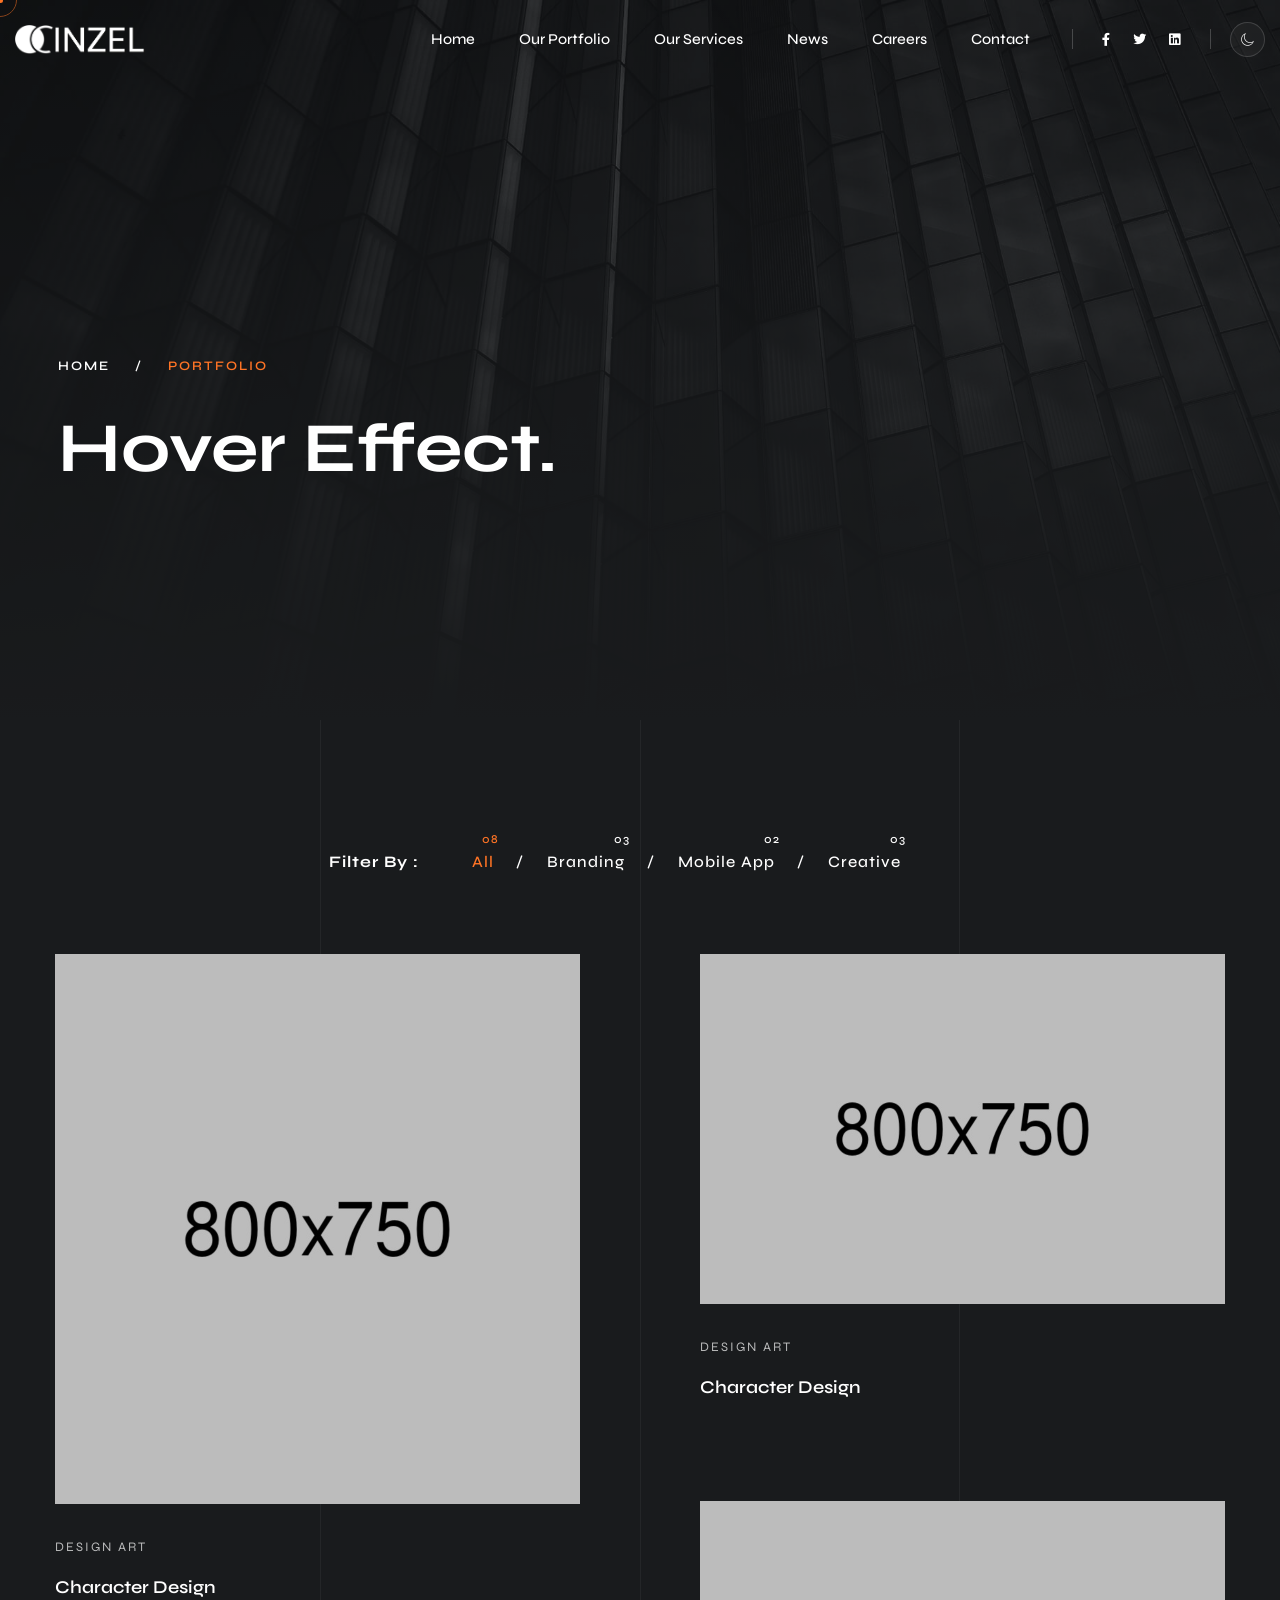
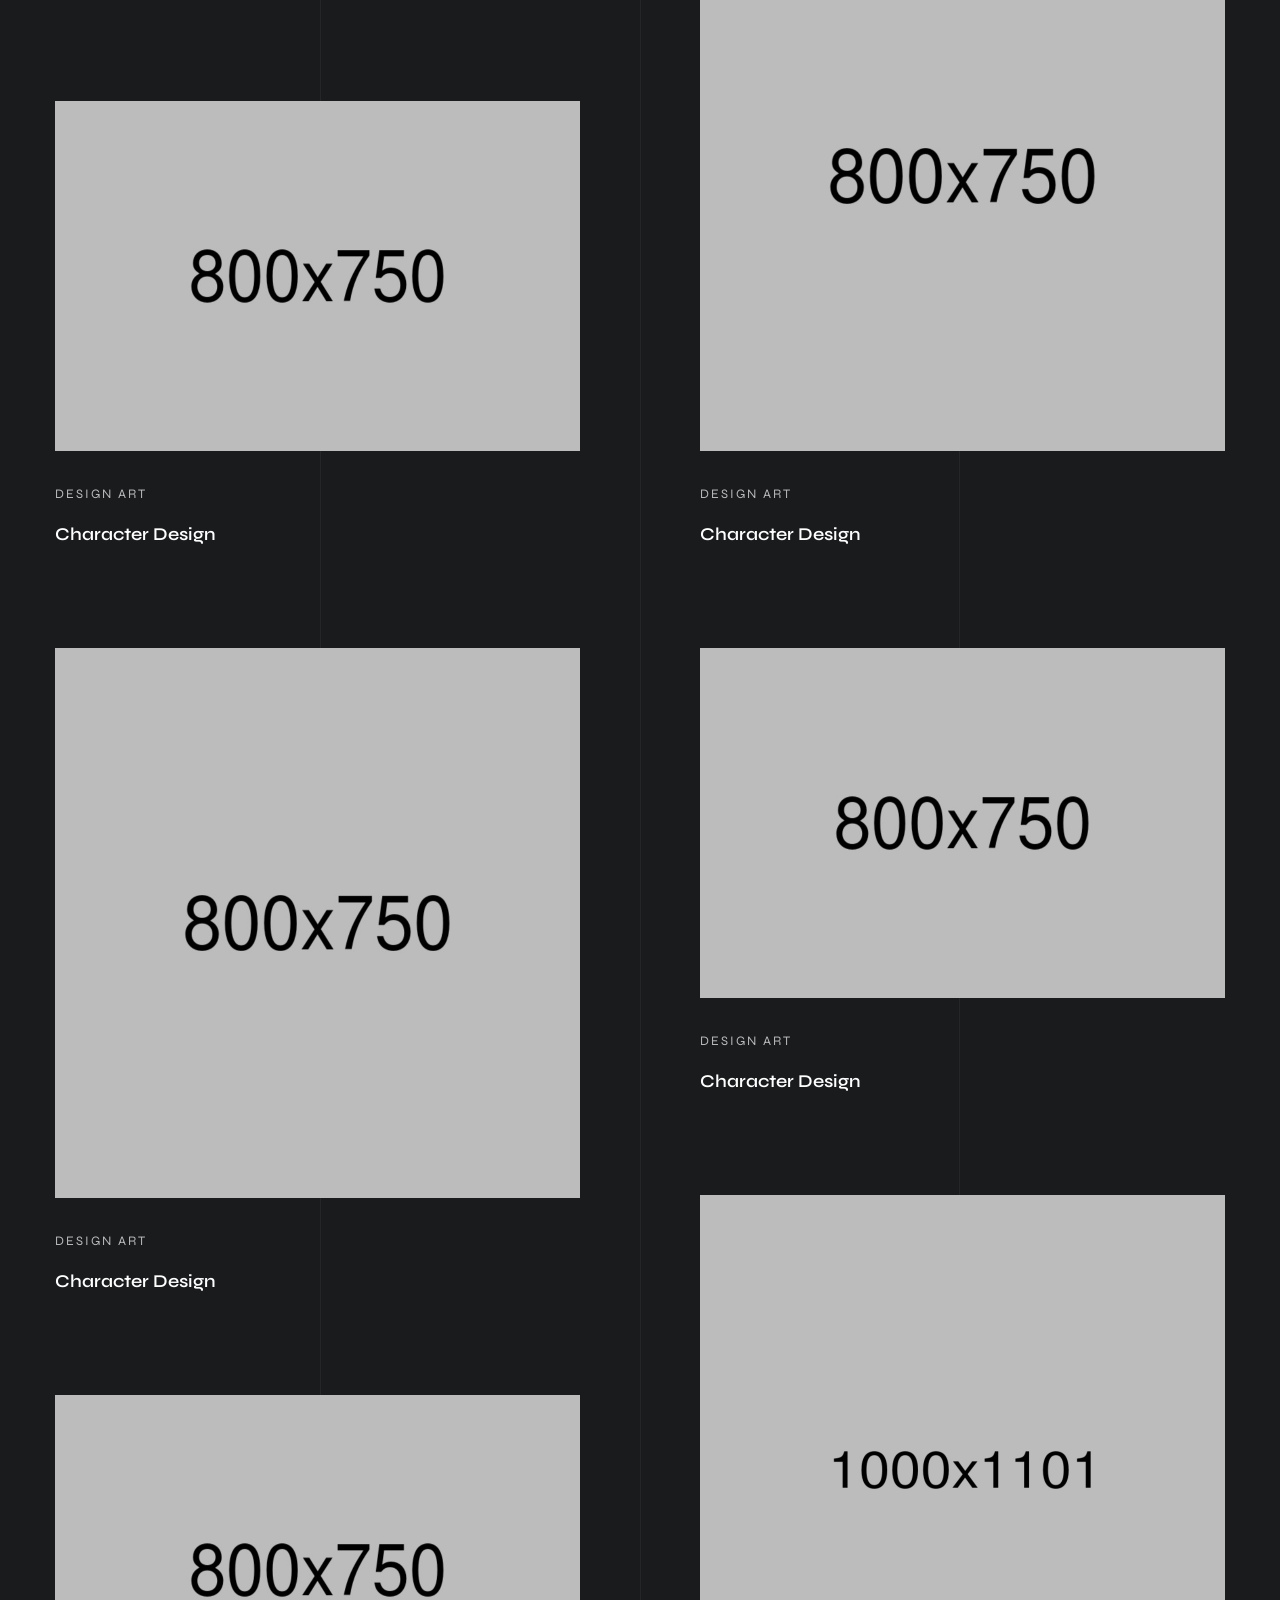
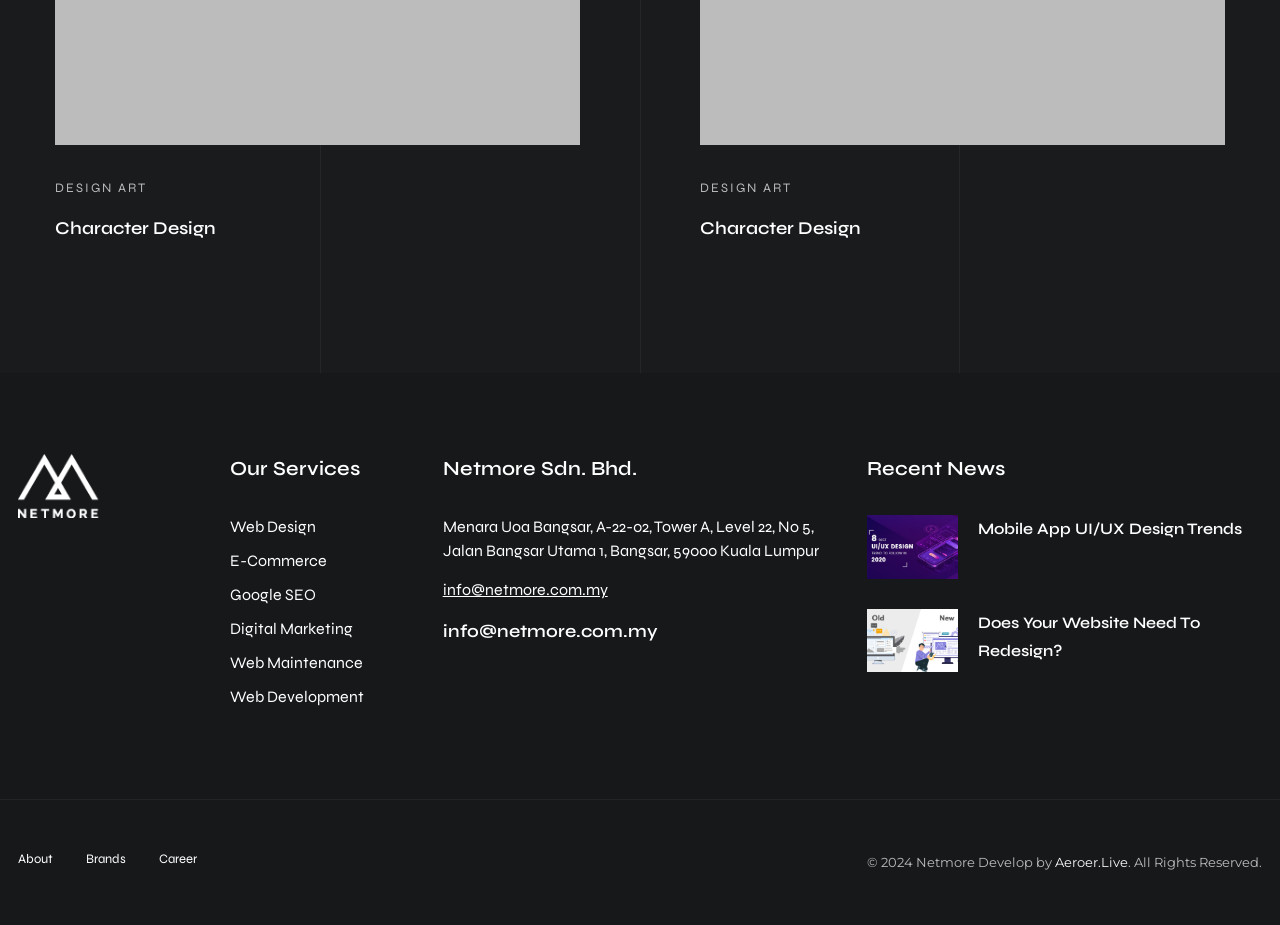
==== commit 41ad045f: "Add News on website" ====
--- a/portfolio.html
+++ b/portfolio.html
@@ -335,67 +335,71 @@
                     <div class="clumn md-mb50">
                         <div class="logo">
                             <a href="#0">
-                                <img src="assets/img/logo-light.png" alt="">
+                                <img src="image/logo/Netmore-Logo-footer.png" alt="Netmore Logo">
                             </a>
                         </div>
                     </div>
                 </div>
                 <div class="col-lg-2 col-md-6">
                     <div class="clumn md-mb50">
-                        <h5 class="title fw-600 fz-20 mb-30">About Us</h5>
+                        <h5 class="title fw-600 fz-20 mb-30">Our Services</h5>
                         <ul class="cmp-links">
                             <li class="mb-10">
-                                <a href="pg-about-us2.html">Company</a>
-                            </li>
-                            <li class="mb-10">
-                                <a href="pg-our-team.html">Team</a>
-                            </li>
-                            <li class="mb-10">
-                                <a href="pg-services2.html">Services</a>
-                            </li>
-                            <li class="mb-10">
-                                <a href="portfolio-grid-4col.html">Products</a>
+                                <a href="#">Web Design</a>
+                            </li>
+                            <li class="mb-10">
+                                <a href="#">E-Commerce</a>
+                            </li>
+                            <li class="mb-10">
+                                <a href="#">Google SEO</a>
+                            </li>
+                            <li class="mb-10">
+                                <a href="#">Digital Marketing</a>
+                            </li>
+                            <li class="mb-10">
+                                <a href="#">Web Maintenance</a>
+                            </li>
+                            <li class="mb-10">
+                                <a href="#">Web Development</a>
                             </li>
                         </ul>
                     </div>
                 </div>
                 <div class="col-lg-4 col-md-6">
                     <div class="clumn sm-mb50">
-                        <h5 class="title fw-600 fz-20 mb-30">Office</h5>
+                        <h5 class="title fw-600 fz-20 mb-30">Netmore Sdn. Bhd.</h5>
                         <ul class="address">
-                            <li class="adrs mb-15">Germany — 785 15h Street, Office 478 Berlin, De 81566</li>
+                            <li class="adrs mb-15">Menara Uoa Bangsar, A-22-02, Tower A, Level 22, No 5, Jalan Bangsar Utama 1, Bangsar, 59000 Kuala Lumpur</li>
                             <li class="eml underline mb-15">
-                                <a href="mailto:example@website.com">Info-Support@Gmail.com</a>
+                                <a href="mailto:info@netmore.com.my">info@netmore.com.my</a>
                             </li>
                             <li class="tel">
-                                <h6>+1 840 841 25 69</h6>
+                                <h6>info@netmore.com.my</h6>
                             </li>
                         </ul>
                     </div>
                 </div>
                 <div class="col-lg-4 col-md-6">
                     <div class="clumn">
-                        <h5 class="title fw-600 fz-20 mb-30">Recent Posts</h5>
+                        <h5 class="title fw-600 fz-20 mb-30">Recent News</h5>
                         <ul class="rc-post">
                             <li>
-                                <a href="blog-list.html" class="flex mb-30">
+                                <a href="#" class="flex mb-30">
                                     <div class="img">
-                                        <img src="assets/img/blog/c3.jpg" alt="">
+                                        <img src="image/news/UI_design.png" alt="UI_design">
                                     </div>
                                     <div class="cont">
-                                        <h6 class="fz-16 line-height-28">How to check the website before
-                                            releasing it?</h6>
+                                        <h6 class="fz-16 line-height-28">Mobile App UI/UX Design Trends</h6>
                                     </div>
                                 </a>
                             </li>
                             <li>
-                                <a href="blog-list.html" class="flex">
+                                <a href="#" class="flex">
                                     <div class="img">
-                                        <img src="assets/img/blog/c1.jpg" alt="">
+                                        <img src="image/news/Website_Redesign.png" alt="Website Redesign">
                                     </div>
                                     <div class="cont">
-                                        <h6 class="fz-16 line-height-28">How to check the website before
-                                            releasing it?</h6>
+                                        <h6 class="fz-16 line-height-28">Does Your Website Need To Redesign?</h6>
                                     </div>
                                 </a>
                             </li>
@@ -412,22 +416,20 @@
                         <div class="horizontal-link fz-13">
                             <ul class="rest">
                                 <li class="mr-30">
-                                    <a href="pg-mission.html">Privacy policy</a>
+                                    <a href="#">About</a>
                                 </li>
                                 <li class="mr-30">
-                                    <a href="pg-mission.html">Legal notice</a>
+                                    <a href="#">Brands</a>
                                 </li>
                                 <li>
-                                    <a href="pg-mission.html">Terms of service</a>
+                                    <a href="#">Career</a>
                                 </li>
                             </ul>
                         </div>
                     </div>
                     <div class="col-lg-6">
                         <div class="copyrights d-flex justify-content-end">
-                            <p class="fz-13">© 2022 Cinzel is Proudly Powered by <span class="underline"><a
-                                        href="https://themeforest.net/user/ThemesCamp"
-                                        target="_blank">ThemesCamp</a></span></p>
+                            <p class="fz-13">© 2024 Netmore Develop by <a class="text-light" href="https://aeroer.live/" target="_blank">Aeroer.Live</a>. All Rights Reserved.</p>
                         </div>
                     </div>
                 </div>
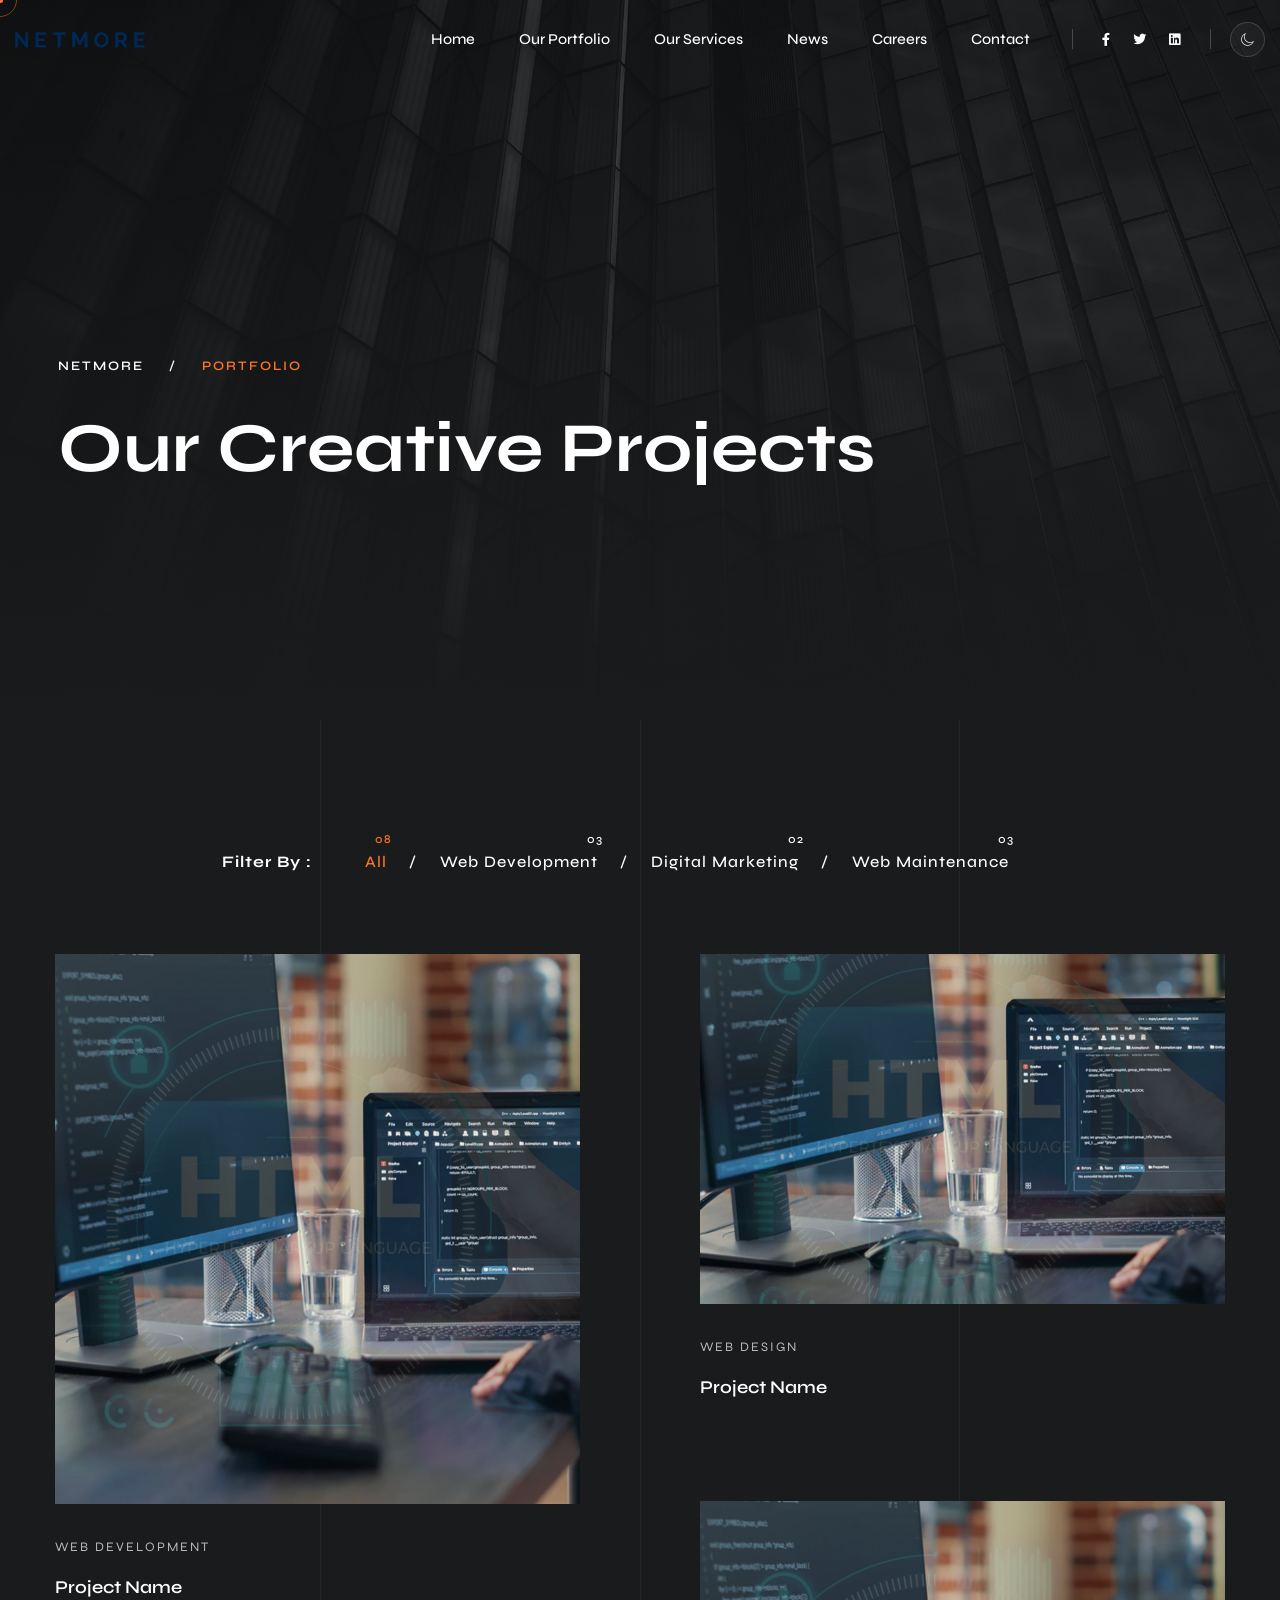
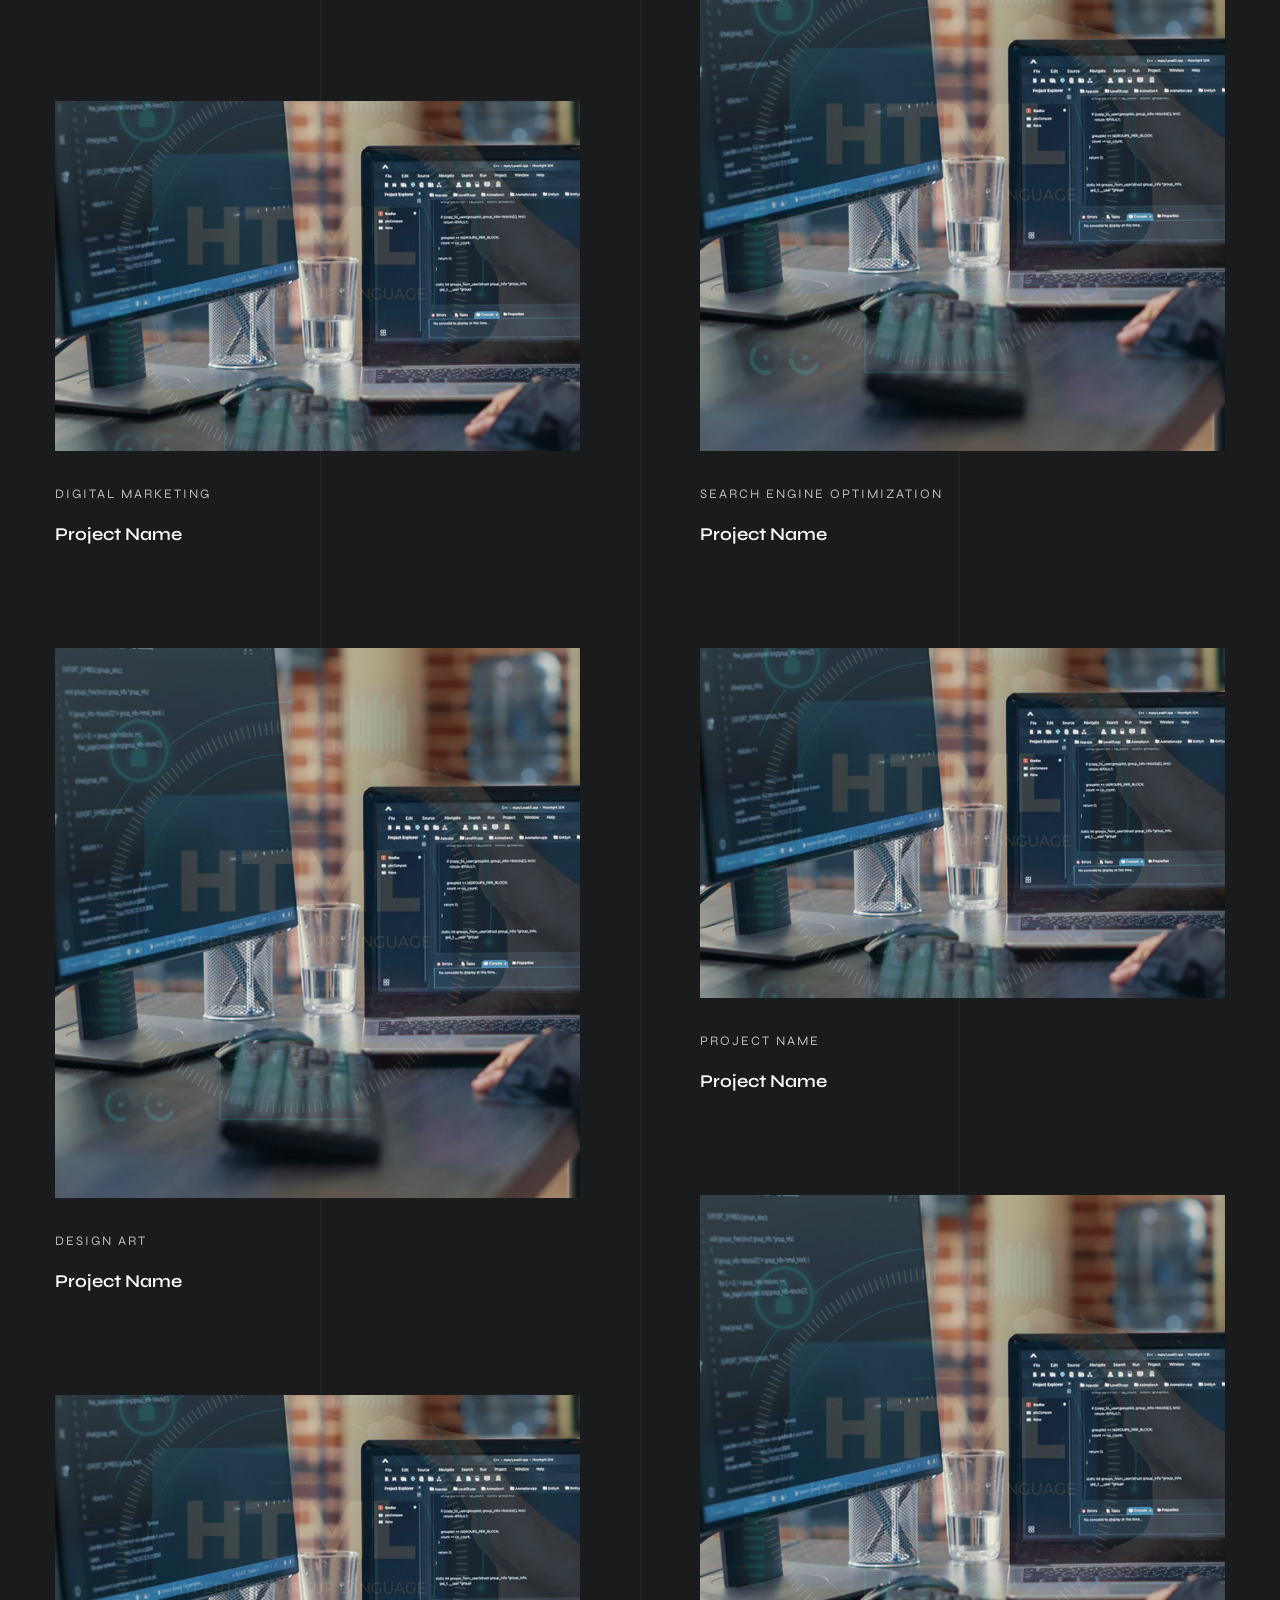
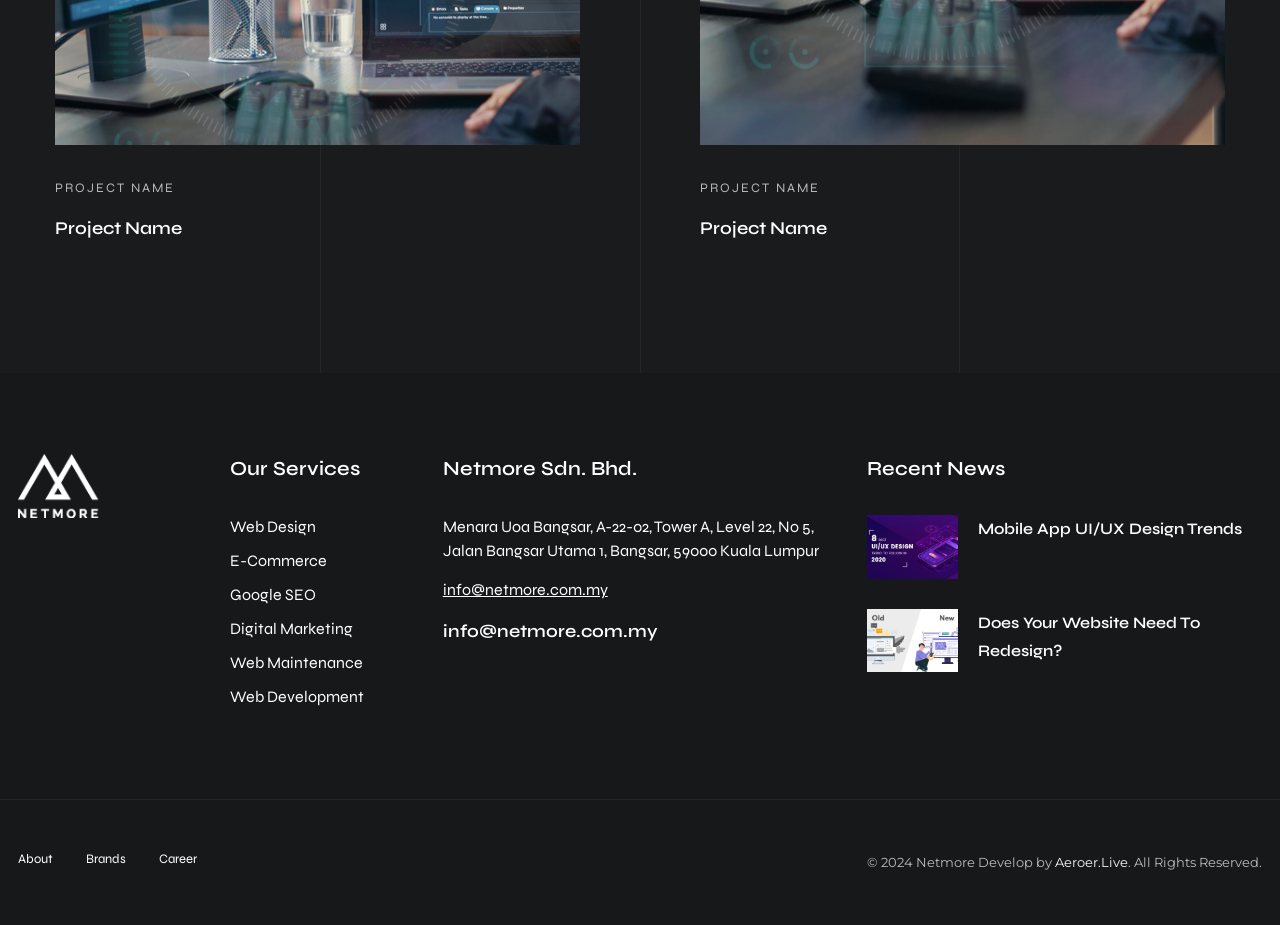
==== commit 62caf316: "Update projects page" ====
--- a/portfolio.html
+++ b/portfolio.html
@@ -12,7 +12,7 @@
     <meta name="author" content="" />
 
     <!-- Title  -->
-    <title>Cinzel</title>
+    <title>Netmore - Creative Portfolio</title>
 
     <!-- Favicon -->
     <link rel="shortcut icon" href="assets/img/favicon.ico" />
@@ -66,7 +66,7 @@
             <a class="navbar-brand" href="#0">
                 <div class="logo">
                     <div class="logo-light">
-                        <img src="assets/img/logo-light.png" alt="">
+                        <img src="image/logo/Netmore-logo-blue-1.png" alt="">
                     </div>
                     <div class="logo-dark">
                         <img src="assets/img/logo-dark.png" alt="">
@@ -93,7 +93,7 @@
                             Our Services
                         </a>
                         <ul class="dropdown-menu">
-                            <li><a class="dropdown-item" href="#">web Design</a></li>
+                            <li><a class="dropdown-item" href="#">Web Design</a></li>
                             <li><a class="dropdown-item" href="#">Ecommerce</a></li>
                             <li><a class="dropdown-item" href="#">Google SEO</a></li>
                             <li><a class="dropdown-item" href="#">Digital Marketing</a></li>
@@ -114,7 +114,7 @@
                         </a>
                     </li>
                     <li class="nav-item">
-                        <a class="nav-link" href="pg-contact2.html">
+                        <a class="nav-link" href="#">
                             Contact
                         </a>
                     </li>
@@ -163,10 +163,10 @@
                 <div class="row">
                     <div class="col-12">
                         <div class="cont mb-80">
-                            <h6 class="sub-title"><a href="home-main.html">Home</a> <span class="ml-20 mr-20">/</span>
+                            <h6 class="sub-title"><a href="index.html">Netmore</a> <span class="ml-20 mr-20">/</span>
                                 <span class="main-color">Portfolio</span>
                             </h6>
-                            <h1 class="fw-700 fz-70">Hover Effect.</h1>
+                            <h1 class="fw-700 fz-70">Our Creative Projects</h1>
                         </div>
                     </div>
                 </div>
@@ -189,9 +189,9 @@
                         <div class="filter">
                             <span class="text">Filter By :</span>
                             <span data-filter='*' class='active' data-count="08">All</span>
-                            <span data-filter='.brand' data-count="03">Branding</span>
-                            <span data-filter='.app' data-count="02">Mobile App</span>
-                            <span data-filter='.web' data-count="03">Creative</span>
+                            <span data-filter='.brand' data-count="03">Web Development</span>
+                            <span data-filter='.app' data-count="02">Digital Marketing</span>
+                            <span data-filter='.web' data-count="03">Web Maintenance</span>
                         </div>
                     </div>
                 </div>
@@ -202,113 +202,106 @@
 
                         <div class="col-md-6 items web mb-100">
                             <div class="item-img">
-                                <a href="project-details.html" class="imago wow grid-item-img" data-displacement="assets/img/displacement/1.jpg" data-intensity="0.7" data-speedIn="1" data-speedOut="0.5" data-easing="Power2.easeOut">
-                                    <img src="assets/img/works/grid/1.jpg" alt="image">
-                                    <img src="assets/img/works/grid/7.jpg" alt="image">
-                                </a>
-                            </div>
-                            <div class="info mt-30">
-                                <span class="sub-title tag opacity-7"><a href="project-details.html">Design
+                                <a href="#" class="imago wow grid-item-img" data-displacement="assets/img/displacement/1.jpg" data-intensity="0.7" data-speedIn="1" data-speedOut="0.5" data-easing="Power2.easeOut">
+                                    <img src="image/projects/html.png" alt="image">
+                                    <img src="image/projects/web.png" alt="image">
+                                </a>
+                            </div>
+                            <div class="info mt-30">
+                                <span class="sub-title tag opacity-7"><a href="#">Web Development</a></span>
+                                <h6><a href="#">Project Name</a></h6>
+                            </div>
+                        </div>
+
+                        <div class="col-md-6 items height-2 app mb-100">
+                            <div class="item-img">
+                                <a href="#" class="imago wow grid-item-img" data-displacement="assets/img/displacement/2.jpg" data-intensity="0.7" data-speedIn="1" data-speedOut="0.5" data-easing="Power2.easeOut">
+                                    <img src="image/projects/html.png" alt="image">
+                                    <img src="image/projects/ui.png" alt="image">
+                                </a>
+                            </div>
+                            <div class="info mt-30">
+                                <span class="sub-title tag opacity-7"><a href="#">Web Design</a></span>
+                                <h6><a href="#">Project Name</a></h6>
+                            </div>
+                        </div>
+
+                        <div class="col-md-6 items brand mb-100">
+                            <div class="item-img">
+                                <a href="#" class="imago wow grid-item-img" data-displacement="assets/img/displacement/3.jpg" data-intensity="0.7" data-speedIn="1" data-speedOut="0.5" data-easing="Power2.easeOut">
+                                    <img src="image/projects/html.png" alt="image">
+                                    <img src="image/projects/bake.png" alt="image">
+                                </a>
+                            </div>
+                            <div class="info mt-30">
+                                <span class="sub-title tag opacity-7"><a href="#">Search Engine Optimization</a></span>
+                                <h6><a href="#">Project Name</a></h6>
+                            </div>
+                        </div>
+
+                        <div class="col-md-6 items height-2 app mb-100">
+                            <div class="item-img">
+                                <a href="#" class="imago wow grid-item-img" data-displacement="assets/img/displacement/4.png" data-intensity="0.7" data-speedIn="1" data-speedOut="0.5" data-easing="Power2.easeOut">
+                                    <img src="image/projects/html.png" alt="image">
+                                    <img src="image/projects/Marketing.png" alt="image">
+                                </a>
+                            </div>
+                            <div class="info mt-30">
+                                <span class="sub-title tag opacity-7"><a href="project-details.html">Digital Marketing</a></span>
+                                <h6><a href="#">Project Name</a></h6>
+                            </div>
+                        </div>
+
+                        <div class="col-md-6 items web mb-100">
+                            <div class="item-img">
+                                <a href="#" class="imago wow grid-item-img" data-displacement="assets/img/displacement/5.png" data-intensity="0.7" data-speedIn="1" data-speedOut="0.5" data-easing="Power2.easeOut">
+                                    <img src="image/projects/html.png" alt="image">
+                                    <img src="image/projects/web.png" alt="image">
+                                </a>
+                            </div>
+                            <div class="info mt-30">
+                                <span class="sub-title tag opacity-7"><a href="#">Design
                                         ART</a></span>
-                                <h6><a href="project-details.html">Character Design</a></h6>
-                            </div>
-                        </div>
-
-                        <div class="col-md-6 items height-2 app mb-100">
-                            <div class="item-img">
-                                <a href="project-details.html" class="imago wow grid-item-img" data-displacement="assets/img/displacement/2.jpg" data-intensity="0.7" data-speedIn="1" data-speedOut="0.5" data-easing="Power2.easeOut">
-                                    <img src="assets/img/works/grid/3.jpg" alt="image">
-                                    <img src="assets/img/works/grid/6.jpg" alt="image">
-                                </a>
-                            </div>
-                            <div class="info mt-30">
-                                <span class="sub-title tag opacity-7"><a href="project-details.html">Design
-                                        ART</a></span>
-                                <h6><a href="project-details.html">Character Design</a></h6>
-                            </div>
-                        </div>
-
-                        <div class="col-md-6 items brand mb-100">
-                            <div class="item-img">
-                                <a href="project-details.html" class="imago wow grid-item-img" data-displacement="assets/img/displacement/3.jpg" data-intensity="0.7" data-speedIn="1" data-speedOut="0.5" data-easing="Power2.easeOut">
-                                    <img src="assets/img/works/grid/5.jpg" alt="image">
-                                    <img src="assets/img/works/grid/2.jpg" alt="image">
-                                </a>
-                            </div>
-                            <div class="info mt-30">
-                                <span class="sub-title tag opacity-7"><a href="project-details.html">Design
-                                        ART</a></span>
-                                <h6><a href="project-details.html">Character Design</a></h6>
-                            </div>
-                        </div>
-
-                        <div class="col-md-6 items height-2 app mb-100">
-                            <div class="item-img">
-                                <a href="project-details.html" class="imago wow grid-item-img" data-displacement="assets/img/displacement/4.png" data-intensity="0.7" data-speedIn="1" data-speedOut="0.5" data-easing="Power2.easeOut">
-                                    <img src="assets/img/works/grid/8.jpg" alt="image">
-                                    <img src="assets/img/works/grid/7.jpg" alt="image">
-                                </a>
-                            </div>
-                            <div class="info mt-30">
-                                <span class="sub-title tag opacity-7"><a href="project-details.html">Design
-                                        ART</a></span>
-                                <h6><a href="project-details.html">Character Design</a></h6>
+                                <h6><a href="project-details.html">Project Name</a></h6>
+                            </div>
+                        </div>
+
+                        <div class="col-md-6 items height-2 brand mb-100">
+                            <div class="item-img">
+                                <a href="#" class="imago wow grid-item-img" data-displacement="assets/img/displacement/6.jpg" data-intensity="0.7" data-speedIn="1" data-speedOut="0.5" data-easing="Power2.easeOut">
+                                    <img src="image/projects/html.png" alt="image">
+                                    <img src="image/projects/ui.png" alt="image">
+                                </a>
+                            </div>
+                            <div class="info mt-30">
+                                <span class="sub-title tag opacity-7"><a href="#">Project Name</a></span>
+                                <h6><a href="#">Project Name</a></h6>
                             </div>
                         </div>
 
                         <div class="col-md-6 items web mb-100">
                             <div class="item-img">
-                                <a href="project-details.html" class="imago wow grid-item-img" data-displacement="assets/img/displacement/5.png" data-intensity="0.7" data-speedIn="1" data-speedOut="0.5" data-easing="Power2.easeOut">
-                                    <img src="assets/img/works/grid/10.jpg" alt="image">
-                                    <img src="assets/img/works/grid/11.jpg" alt="image">
-                                </a>
-                            </div>
-                            <div class="info mt-30">
-                                <span class="sub-title tag opacity-7"><a href="project-details.html">Design
-                                        ART</a></span>
-                                <h6><a href="project-details.html">Character Design</a></h6>
+                                <a href="#" class="imago wow grid-item-img" data-displacement="assets/img/displacement/7.jpg" data-intensity="0.7" data-speedIn="1" data-speedOut="0.5" data-easing="Power2.easeOut">
+                                    <img src="image/projects/html.png" alt="image">
+                                    <img src="image/projects/bake.png" alt="image">
+                                </a>
+                            </div>
+                            <div class="info mt-30">
+                                <span class="sub-title tag opacity-7"><a href="#">Project Name</a></span>
+                                <h6><a href="#">Project Name</a></h6>
                             </div>
                         </div>
 
                         <div class="col-md-6 items height-2 brand mb-100">
                             <div class="item-img">
-                                <a href="project-details.html" class="imago wow grid-item-img" data-displacement="assets/img/displacement/6.jpg" data-intensity="0.7" data-speedIn="1" data-speedOut="0.5" data-easing="Power2.easeOut">
-                                    <img src="assets/img/works/grid/4.jpg" alt="image">
-                                    <img src="assets/img/works/grid/9.jpg" alt="image">
-                                </a>
-                            </div>
-                            <div class="info mt-30">
-                                <span class="sub-title tag opacity-7"><a href="project-details.html">Design
-                                        ART</a></span>
-                                <h6><a href="project-details.html">Character Design</a></h6>
-                            </div>
-                        </div>
-
-                        <div class="col-md-6 items web mb-100">
-                            <div class="item-img">
-                                <a href="project-details.html" class="imago wow grid-item-img" data-displacement="assets/img/displacement/7.jpg" data-intensity="0.7" data-speedIn="1" data-speedOut="0.5" data-easing="Power2.easeOut">
-                                    <img src="assets/img/works/grid/12.jpg" alt="image">
-                                    <img src="assets/img/works/grid/13.jpg" alt="image">
-                                </a>
-                            </div>
-                            <div class="info mt-30">
-                                <span class="sub-title tag opacity-7"><a href="project-details.html">Design
-                                        ART</a></span>
-                                <h6><a href="project-details.html">Character Design</a></h6>
-                            </div>
-                        </div>
-
-                        <div class="col-md-6 items height-2 brand mb-100">
-                            <div class="item-img">
-                                <a href="project-details.html" class="imago wow grid-item-img" data-displacement="assets/img/displacement/8.jpg" data-intensity="0.7" data-speedIn="1" data-speedOut="0.5" data-easing="Power2.easeOut">
-                                    <img src="assets/img/works/grid/14.jpg" alt="image">
-                                    <img src="assets/img/works/grid/15.jpg" alt="image">
-                                </a>
-                            </div>
-                            <div class="info mt-30">
-                                <span class="sub-title tag opacity-7"><a href="project-details.html">Design
-                                        ART</a></span>
-                                <h6><a href="project-details.html">Character Design</a></h6>
+                                <a href="#" class="imago wow grid-item-img" data-displacement="assets/img/displacement/8.jpg" data-intensity="0.7" data-speedIn="1" data-speedOut="0.5" data-easing="Power2.easeOut">
+                                    <img src="image/projects/html.png" alt="image">
+                                    <img src="image/projects/web.png" alt="image">
+                                </a>
+                            </div>
+                            <div class="info mt-30">
+                                <span class="sub-title tag opacity-7"><a href="#">Project Name</a></span>
+                                <h6><a href="#">Project Name</a></h6>
                             </div>
                         </div>
 
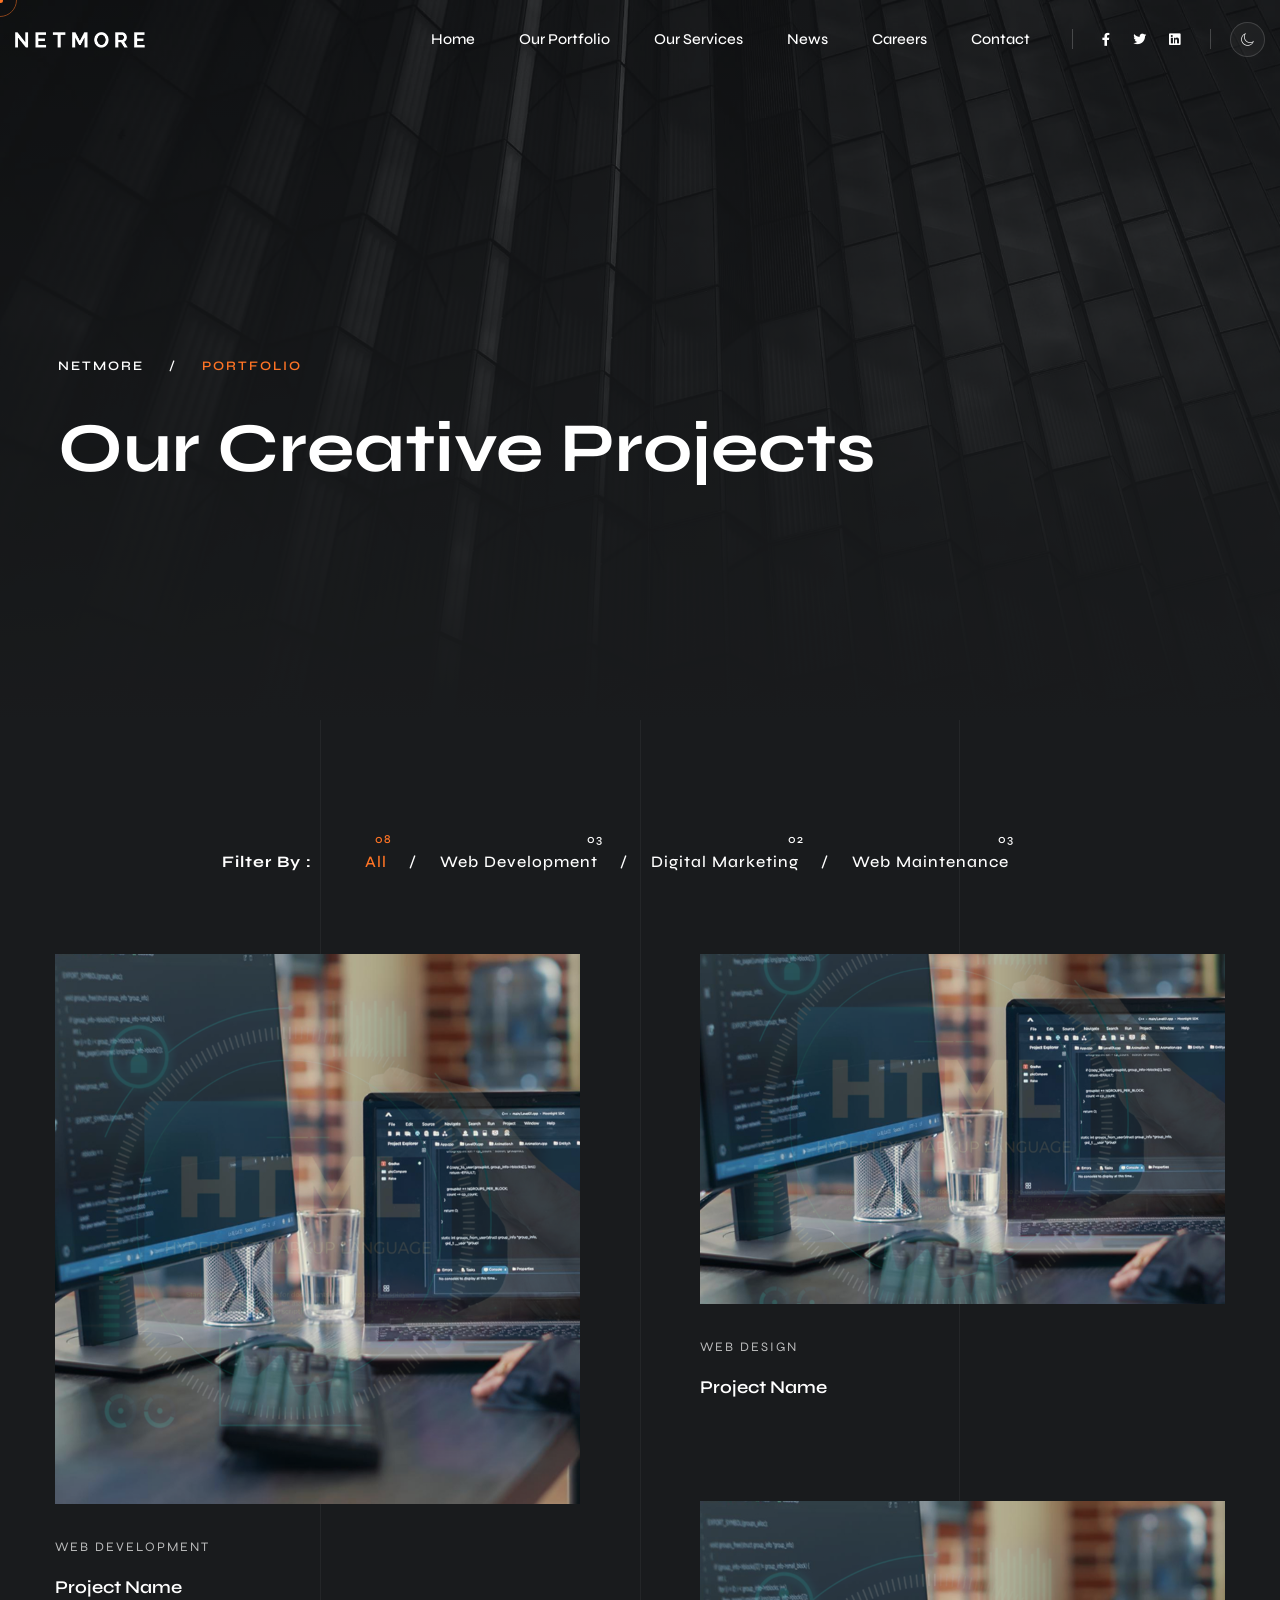
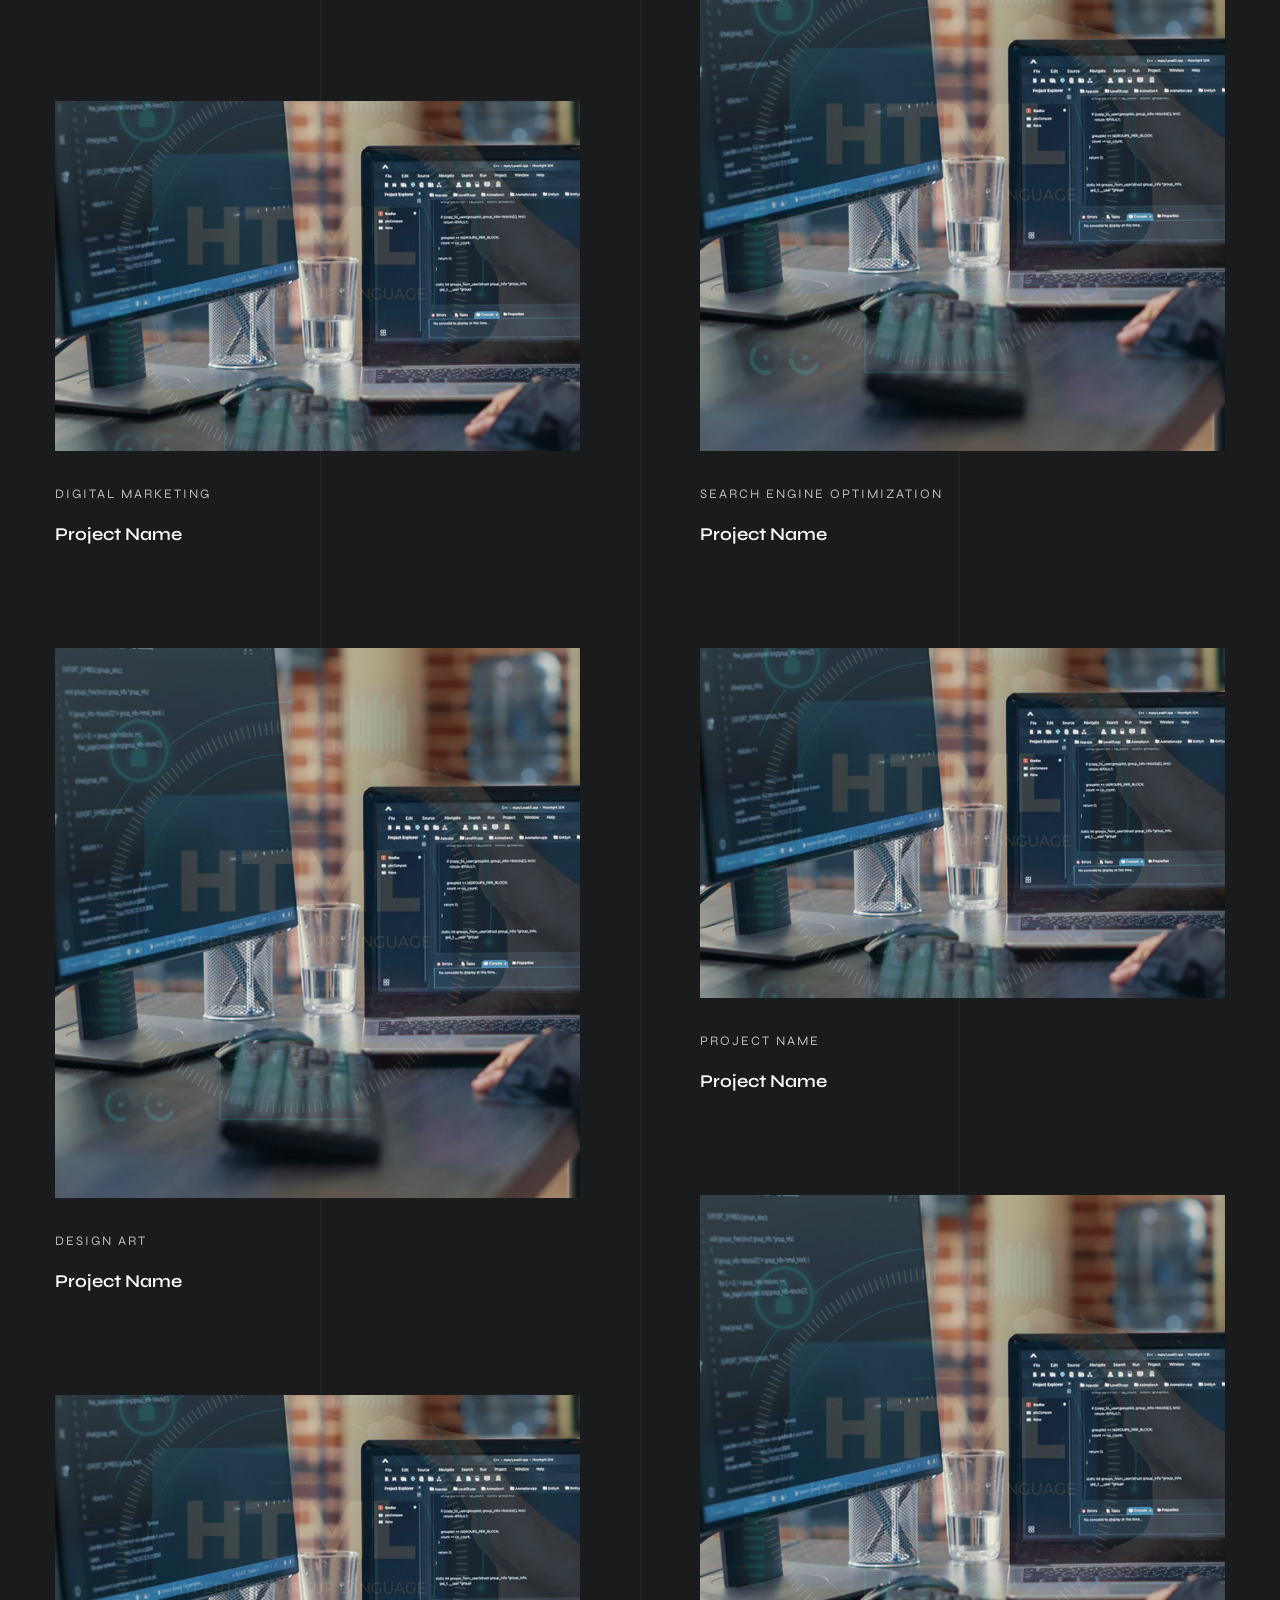
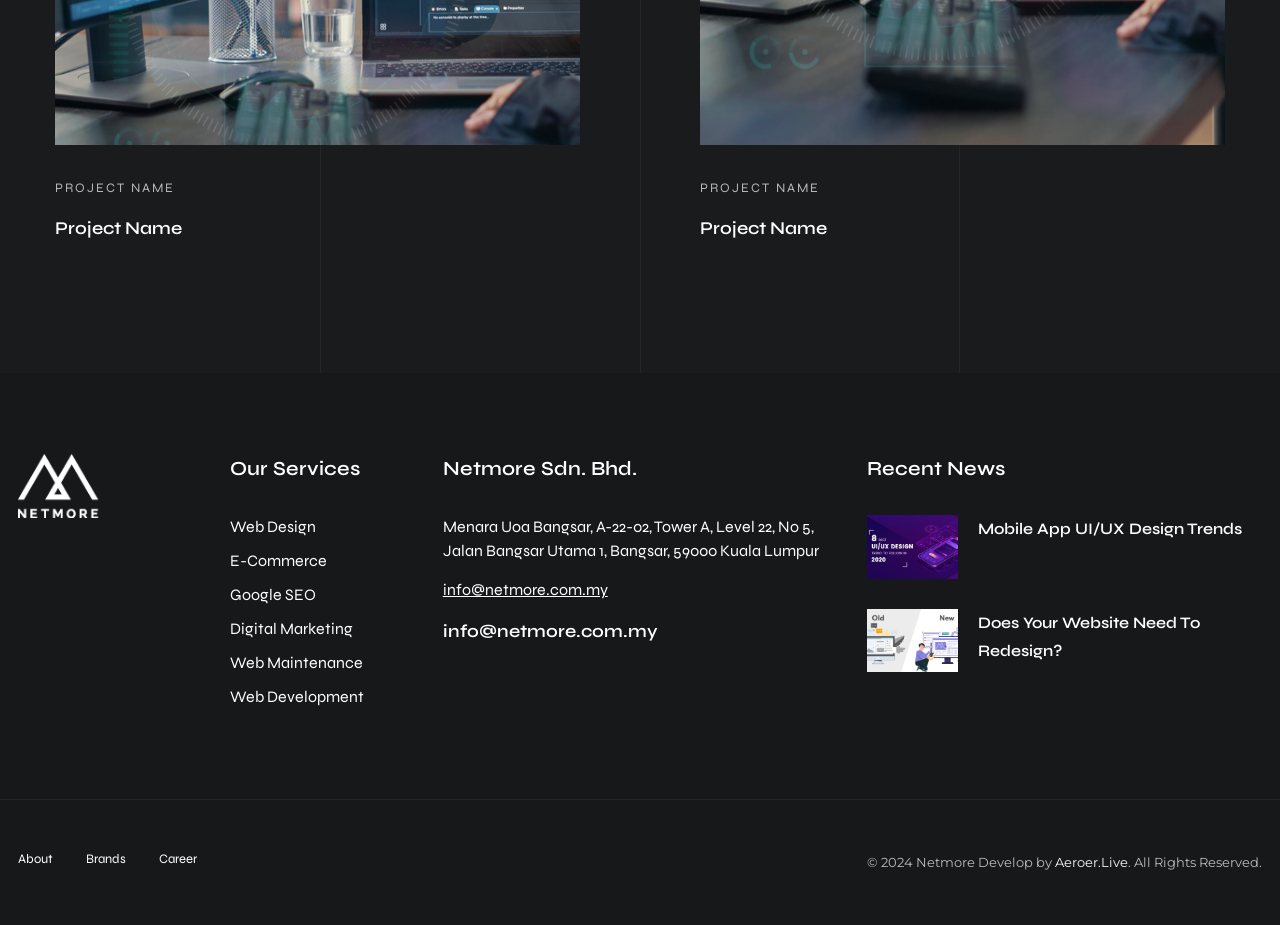
==== commit a75645f3: "Change the light logo" ====
--- a/portfolio.html
+++ b/portfolio.html
@@ -1,5 +1,5 @@
 <!DOCTYPE html>
-<html lang="zxx">
+<html lang="en">
 
 <head>
 
@@ -7,15 +7,15 @@
     <meta charset="utf-8">
     <meta http-equiv="X-UA-Compatible" content="IE=edge" />
     <meta name="viewport" content="width=device-width, initial-scale=1, maximum-scale=1" />
-    <meta name="keywords" content="HTML5 Template Cinzel Multi-Purpose themeforest" />
-    <meta name="description" content="Cinzel - Multi-Purpose HTML5 Template" />
+    <meta name="keywords" content="web design portfolio, e-commerce projects, UX/UI design examples, web development showcase, digital design portfolio, successful website designs, creative web solutions, project case studies, online presence examples, Netmore projects" />
+    <meta name="description" content="Explore Netmore’s portfolio to see our innovative web design and development projects. From stunning websites to effective e-commerce solutions, discover how we bring creative visions to life and drive business success." />
     <meta name="author" content="" />
 
     <!-- Title  -->
     <title>Netmore - Creative Portfolio</title>
 
     <!-- Favicon -->
-    <link rel="shortcut icon" href="assets/img/favicon.ico" />
+    <link rel="shortcut icon" href="image/logo/Netmore-Logo-footer.png"  />
 
     <!-- Google Fonts -->
     <link
@@ -66,10 +66,10 @@
             <a class="navbar-brand" href="#0">
                 <div class="logo">
                     <div class="logo-light">
+                        <img src="image/logo/Netmore-logo-white.png" alt="">
+                    </div>
+                    <div class="logo-dark">
                         <img src="image/logo/Netmore-logo-blue-1.png" alt="">
-                    </div>
-                    <div class="logo-dark">
-                        <img src="assets/img/logo-dark.png" alt="">
                     </div>
                 </div>
             </a>
--- a/assets/css/style.css
+++ b/assets/css/style.css
@@ -1,59 +1,5 @@
 @charset "UTF-8";
-/*-----------------------------------------------------------------------------------
-
-    Theme Name: Cinzel
-    Theme URI: http://
-    Description: Creative Agency & Portfolio
-    Author: ThemesCamp
-    Author URI: http://themeforest.net/user/ThemesCamp
-    Version: 1.0
-
------------------------------------------------------------------------------------*/
-/* ----------------------------------------------------------------
-
-== Table Of Content
-
-    |--- BASE
-
-        |- utility
-        |- typography
-        |- helper classes
-
-    |--- SHORTCODES
-
-        |- extra
-        |- overlay
-        |- section-heading
-        |- buttons
-        |- navbar
-        |- sliders
-        |- intro
-        |- feature-box
-        |- clients
-        |- counter
-        |- portfolio
-        |- process
-        |- progress-bar
-        |- tabs
-        |- team
-        |- testimonials
-        |- blog
-        |- contact-form
-        |- footers
-
-    |--- BASE
-
-        |- Colors Skin
-
-
-    |--- BASE
-
-        |- responsive
-	
-
-
----------------------------------------------------------------- */
-/* ====================== [ Start Utility  ] ====================== */
+
 @media screen and (max-width: 768px) {
   .container, .container-md, .container-sm {
     max-width: 720px; } }
@@ -583,17 +529,17 @@
   height: 5px;
   z-index: 10000001;
   background-color: #ff7425;
-  -webkit-transition: width .3s ease-in-out,- height .3s ease-in-out,- margin .3s ease-in-out,+  -webkit-transition: width .3s ease-in-out,
+ height .3s ease-in-out,
+ margin .3s ease-in-out,
  opacity .3s ease-in-out;
-  -o-transition: width .3s ease-in-out,- height .3s ease-in-out,- margin .3s ease-in-out,+  -o-transition: width .3s ease-in-out,
+ height .3s ease-in-out,
+ margin .3s ease-in-out,
  opacity .3s ease-in-out;
-  transition: width .3s ease-in-out,- height .3s ease-in-out,- margin .3s ease-in-out,+  transition: width .3s ease-in-out,
+ height .3s ease-in-out,
+ margin .3s ease-in-out,
  opacity .3s ease-in-out; }
   .cursor-inner.cursor-hover {
     opacity: 0; }
@@ -617,20 +563,20 @@
   box-sizing: border-box;
   opacity: .5;
   z-index: 10000000;
-  -webkit-transition: width .3s ease-in-out,- height .3s ease-in-out,- margin .3s ease-in-out,- background-color .3s,+  -webkit-transition: width .3s ease-in-out,
+ height .3s ease-in-out,
+ margin .3s ease-in-out,
+ background-color .3s,
  opacity .3s;
-  -o-transition: width .3s ease-in-out,- height .3s ease-in-out,- margin .3s ease-in-out,- background-color .3s,+  -o-transition: width .3s ease-in-out,
+ height .3s ease-in-out,
+ margin .3s ease-in-out,
+ background-color .3s,
  opacity .3s;
-  transition: width .3s ease-in-out,- height .3s ease-in-out,- margin .3s ease-in-out,- background-color .3s,+  transition: width .3s ease-in-out,
+ height .3s ease-in-out,
+ margin .3s ease-in-out,
+ background-color .3s,
  opacity .3s; }
   .cursor-outer.cursor-hover {
     margin-left: -40px;
@@ -1697,11 +1643,11 @@
       font-size: 50px;
       opacity: 0;
       visibility: hidden;
-      -webkit-transition: opacity .5s,+      -webkit-transition: opacity .5s,
  visibility .5s;
-      -o-transition: opacity .5s,+      -o-transition: opacity .5s,
  visibility .5s;
-      transition: opacity .5s,+      transition: opacity .5s,
  visibility .5s; }
     .slider .parallax-slider .caption p {
       color: #eee;
@@ -4619,8 +4565,8 @@
   -webkit-box-shadow: 0px 8px 30px -4px rgba(0, 0, 0, 0.1);
   box-shadow: 0px 8px 30px -4px rgba(0, 0, 0, 0.1); }
 
-/*-------------------------------------------------------
-           icon Size
+/*-------------------------------------------------------
+           icon Size
 -------------------------------------------------------*/
 .icon-img-20 {
   width: 20px; }
@@ -4652,8 +4598,8 @@
 .icon-img-120 {
   width: 120px; }
 
-/*-------------------------------------------------------
-           Z-index
+/*-------------------------------------------------------
+           Z-index
 -------------------------------------------------------*/
 .zindex-1 {
   z-index: 1; }
@@ -4676,8 +4622,8 @@
 .zindex-99 {
   z-index: 99; }
 
-/*-------------------------------------------------------
-           opacity
+/*-------------------------------------------------------
+           opacity
 -------------------------------------------------------*/
 .opacity-05 {
   opacity: .05 !important; }
@@ -4712,8 +4658,8 @@
 .opacity-9 {
   opacity: .9 !important; }
 
-/*-------------------------------------------------------
-           text color
+/*-------------------------------------------------------
+           text color
 -------------------------------------------------------*/
 .text-white {
   color: #FFF; }
@@ -4733,8 +4679,8 @@
 .text-hover-light:hover {
   color: #fff !important; }
 
-/*-------------------------------------------------------
-          font-weight
+/*-------------------------------------------------------
+          font-weight
 -------------------------------------------------------*/
 .fw-100 {
   font-weight: 100 !important; }
@@ -4763,8 +4709,8 @@
 .fw-900 {
   font-weight: 900 !important; }
 
-/*-------------------------------------------------------
-           font-size
+/*-------------------------------------------------------
+           font-size
 -------------------------------------------------------*/
 .fz-10 {
   font-size: 10px !important; }
@@ -4847,8 +4793,8 @@
 .fz-80 {
   font-size: 80px !important; }
 
-/*-------------------------------------------------------
-          line-height
+/*-------------------------------------------------------
+          line-height
 -------------------------------------------------------*/
 .line-height-1 {
   line-height: 1; }
@@ -4928,8 +4874,8 @@
 .line-height-120 {
   line-height: 120px; }
 
-/*-------------------------------------------------------
-          text-transform
+/*-------------------------------------------------------
+          text-transform
 -------------------------------------------------------*/
 .text-u {
   text-transform: uppercase !important; }
@@ -4952,8 +4898,8 @@
 .text-right {
   text-align: right; }
 
-/*-------------------------------------------------------
-           letter-spacing
+/*-------------------------------------------------------
+           letter-spacing
 -------------------------------------------------------*/
 .ls0 {
   letter-spacing: 0px !important; }
@@ -5000,8 +4946,8 @@
 .ls30 {
   letter-spacing: 30px !important; }
 
-/*-------------------------------------------------------
-       margin-top  (0/100) +5
+/*-------------------------------------------------------
+       margin-top  (0/100) +5
 -------------------------------------------------------*/
 .mt-0 {
   margin-top: 0 !important; }
@@ -5069,8 +5015,8 @@
 .mt-100 {
   margin-top: 100px !important; }
 
-/*-------------------------------------------------------
-       margin-bottom  (0/100) +5
+/*-------------------------------------------------------
+       margin-bottom  (0/100) +5
 -------------------------------------------------------*/
 .mb-0 {
   margin-bottom: 0 !important; }
@@ -5138,8 +5084,8 @@
 .mb-100 {
   margin-bottom: 100px !important; }
 
-/*-------------------------------------------------------
-       margin-right  (0/100) +5
+/*-------------------------------------------------------
+       margin-right  (0/100) +5
 -------------------------------------------------------*/
 .mr-0 {
   margin-right: 0 !important; }
@@ -5207,8 +5153,8 @@
 .mr-100 {
   margin-right: 100px !important; }
 
-/*-------------------------------------------------------
-       margin-left  (0/100) +5
+/*-------------------------------------------------------
+       margin-left  (0/100) +5
 -------------------------------------------------------*/
 .ml-auto {
   margin-left: auto; }
@@ -5287,8 +5233,8 @@
   margin-left: -30px;
   margin-right: -30px; }
 
-/*-------------------------------------------------------
-      margin left right  (0/50) +5
+/*-------------------------------------------------------
+      margin left right  (0/50) +5
 -------------------------------------------------------*/
 .margin-rl-5 {
   margin-right: 5px;
@@ -5330,8 +5276,8 @@
   margin-right: 50px;
   margin-left: 50px; }
 
-/*-------------------------------------------------------
-      padding-top  (0/100) +5
+/*-------------------------------------------------------
+      padding-top  (0/100) +5
 -------------------------------------------------------*/
 .pt-0 {
   padding-top: 0 !important; }
@@ -5396,8 +5342,8 @@
 .pt-100 {
   padding-top: 100px !important; }
 
-/*-------------------------------------------------------
-     padding-bottom  (0/100) +5
+/*-------------------------------------------------------
+     padding-bottom  (0/100) +5
 -------------------------------------------------------*/
 .pb-0 {
   padding-bottom: 0 !important; }
@@ -5477,8 +5423,8 @@
 .pl-50 {
   padding-left: 50px; }
 
-/*-------------------------------------------------------
-      padding left right  (0/50) +5
+/*-------------------------------------------------------
+      padding left right  (0/50) +5
 -------------------------------------------------------*/
 .padding-rl-5 {
   padding-right: 5px;
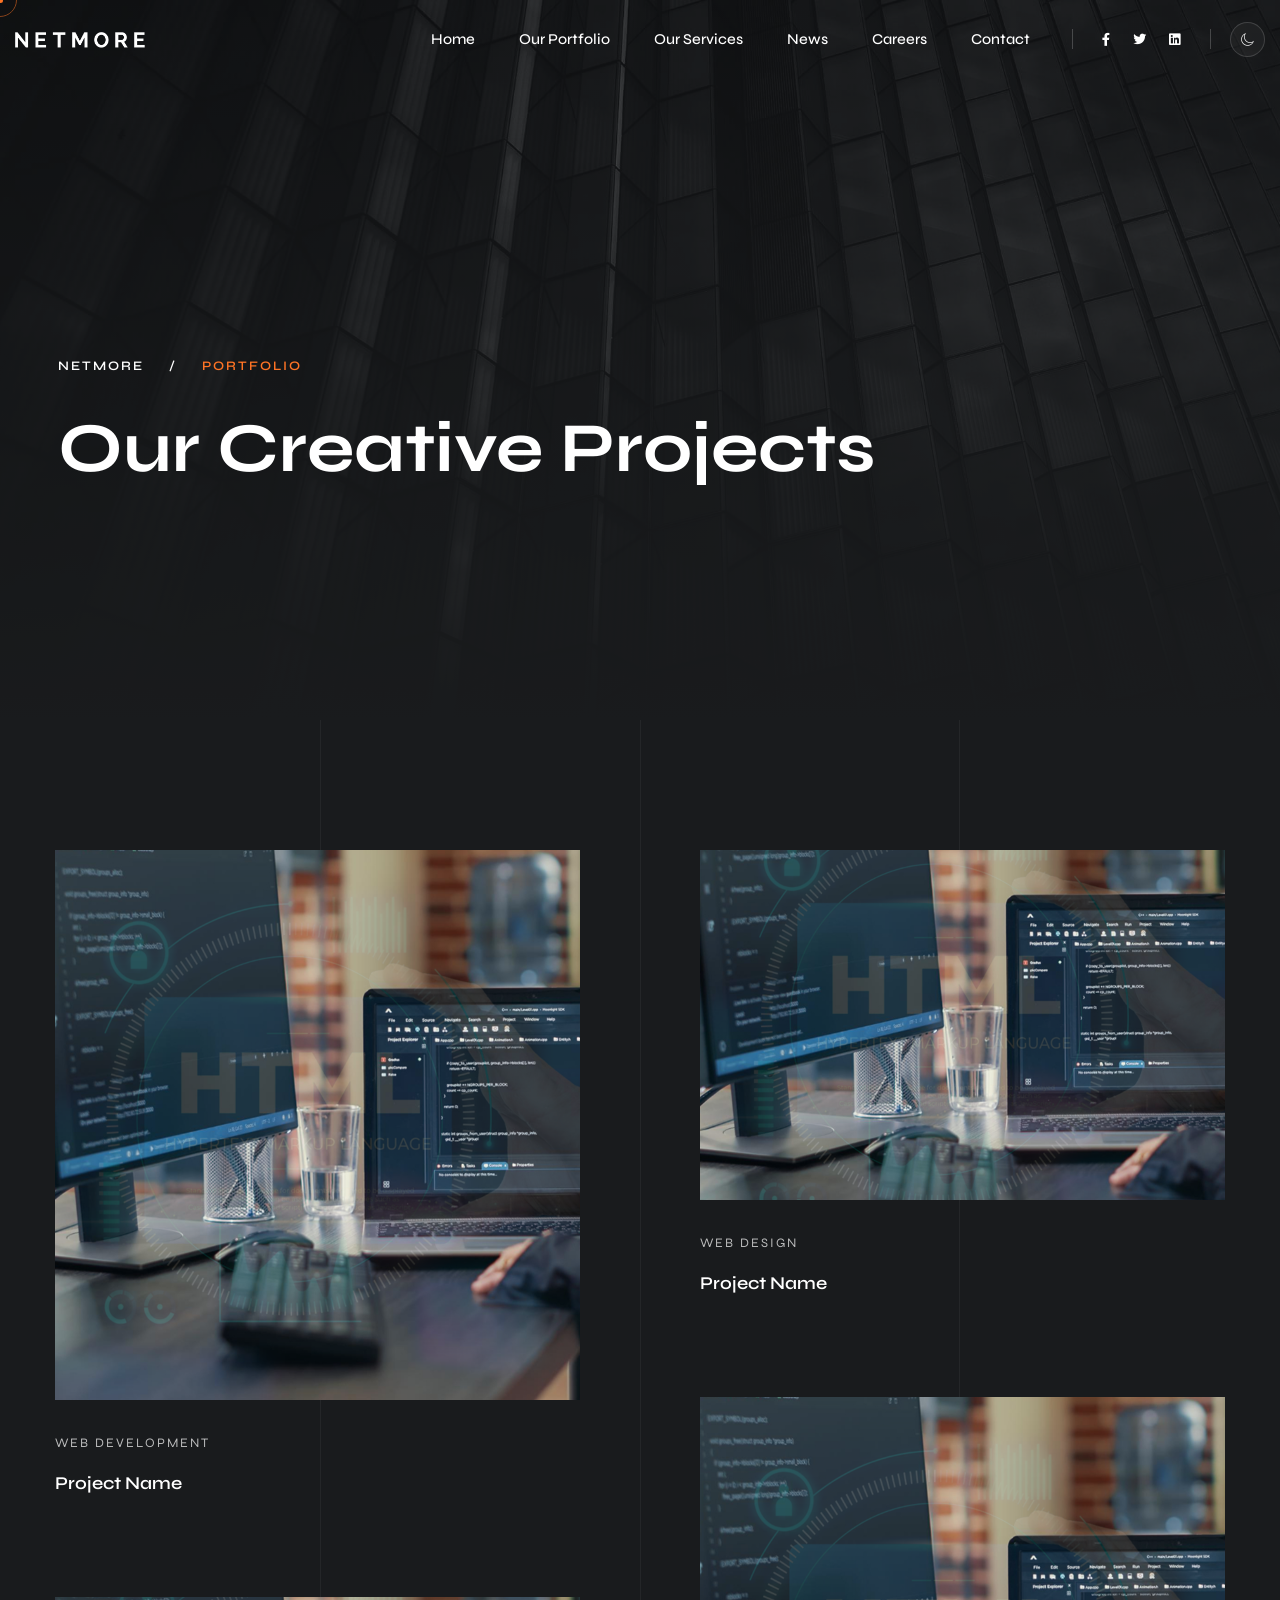
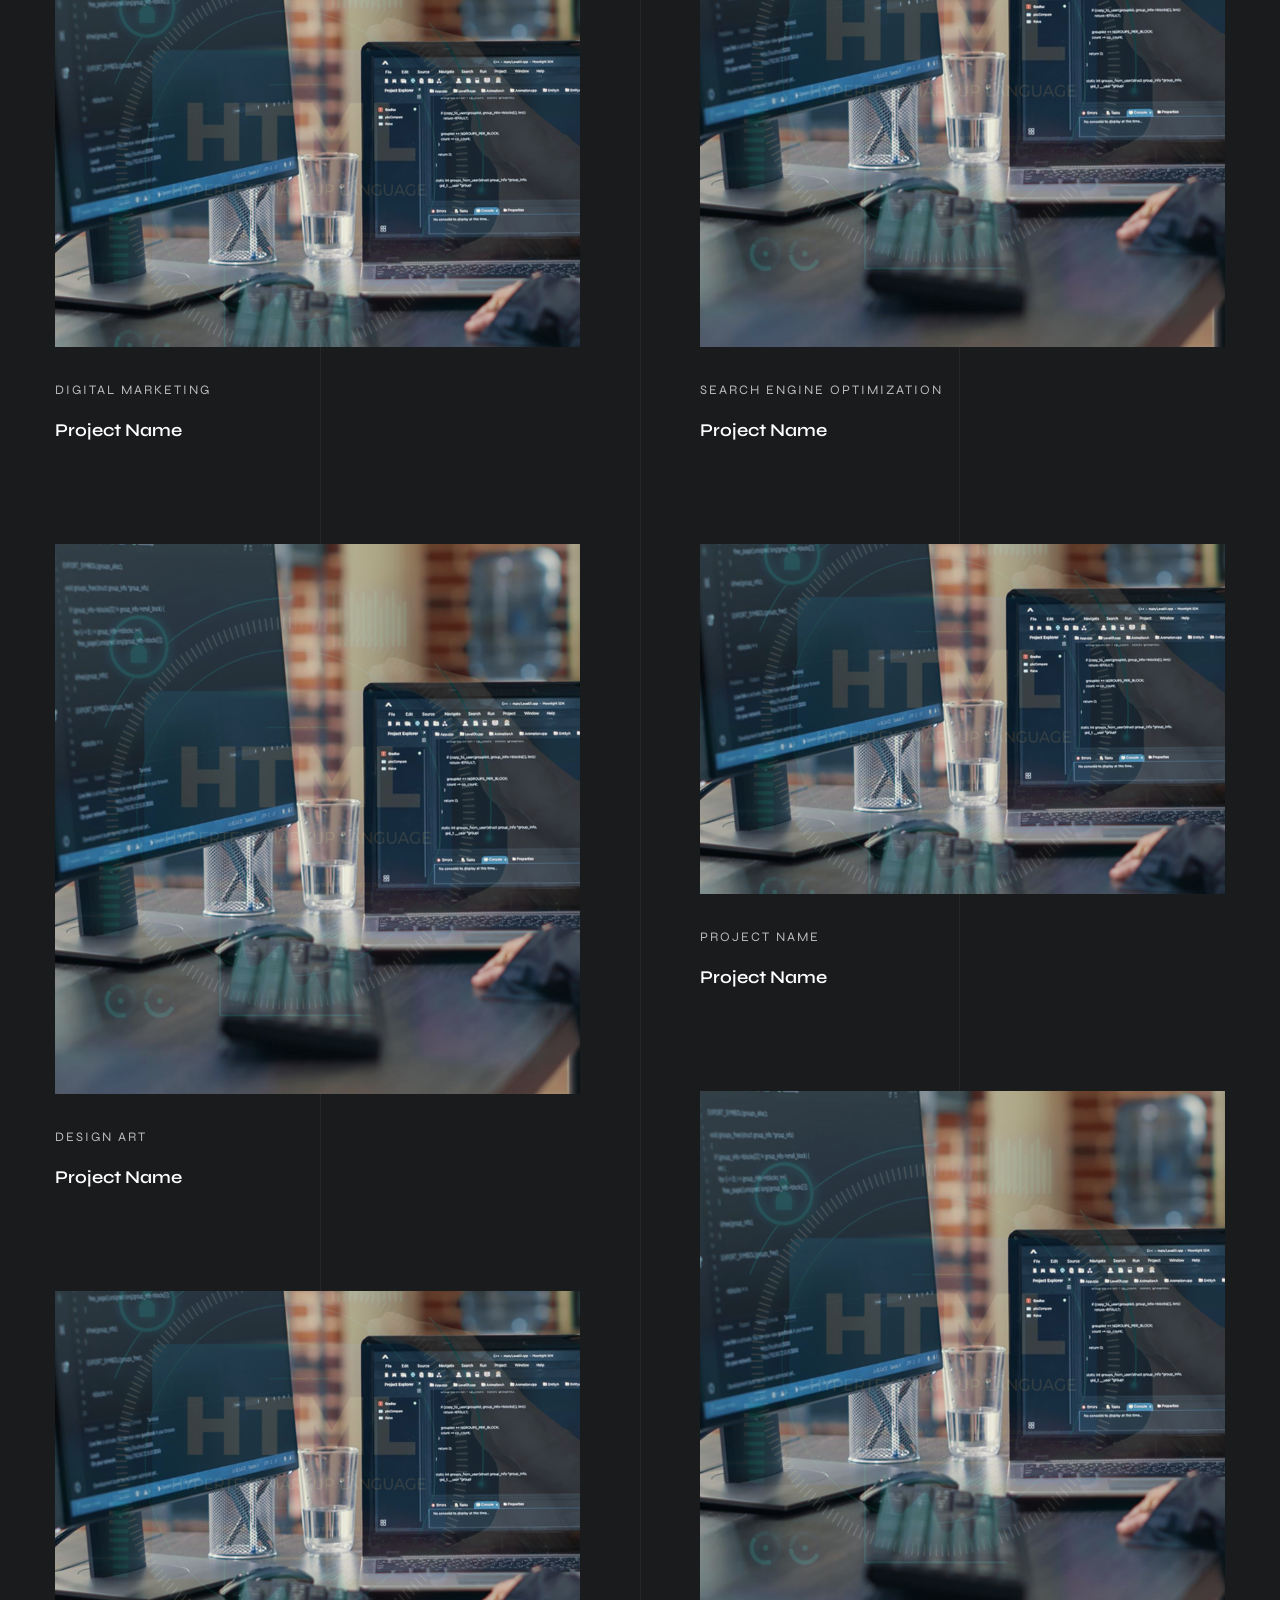
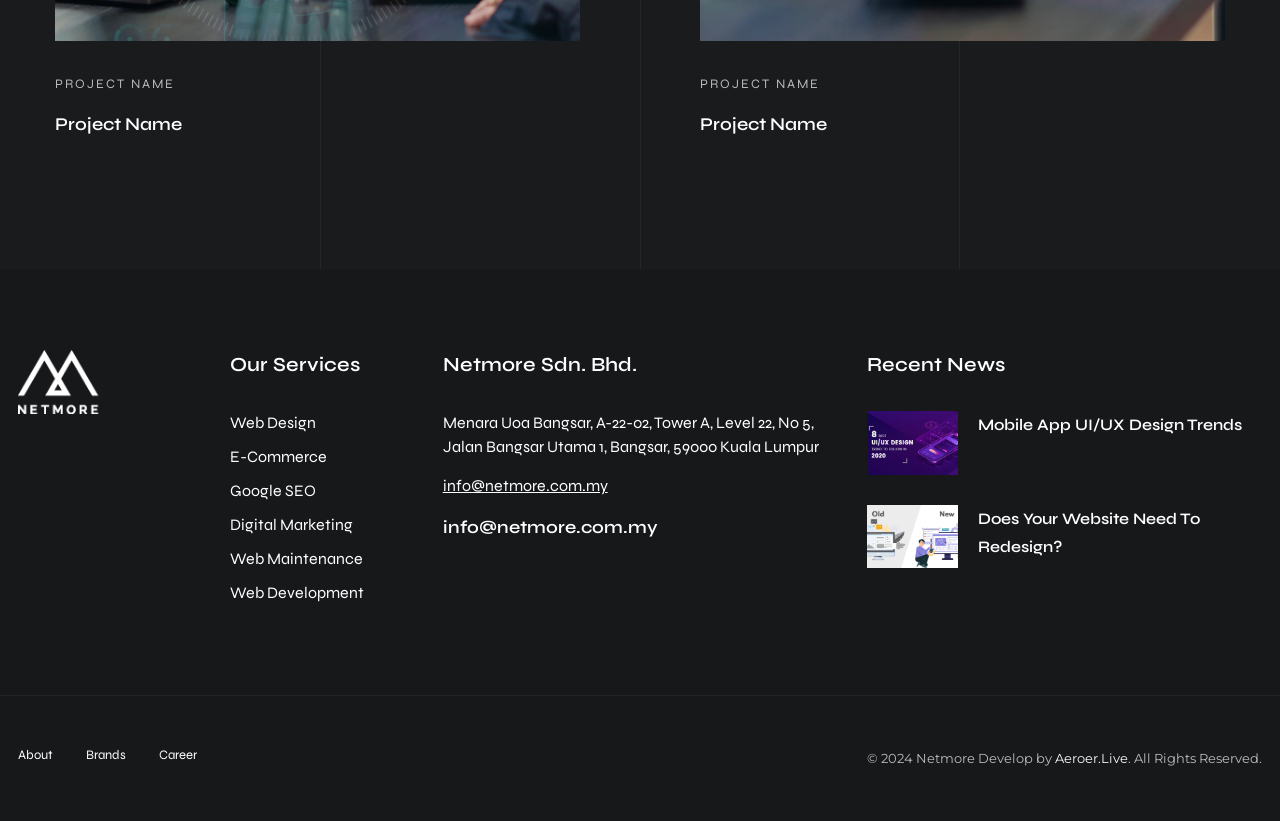
==== commit bb6dc658: "Comment out some code in project page" ====
--- a/portfolio.html
+++ b/portfolio.html
@@ -183,8 +183,7 @@
         <section class="portfolio section-padding pb-30">
             <div class="container">
 
-                <div class="row">
-                    <!-- filter links -->
+                <!-- <div class="row">
                     <div class="filtering col-12 mb-80 text-center">
                         <div class="filter">
                             <span class="text">Filter By :</span>
@@ -194,7 +193,7 @@
                             <span data-filter='.web' data-count="03">Web Maintenance</span>
                         </div>
                     </div>
-                </div>
+                </div> -->
 
                 <div class="gallery max-margin change-img">
 
